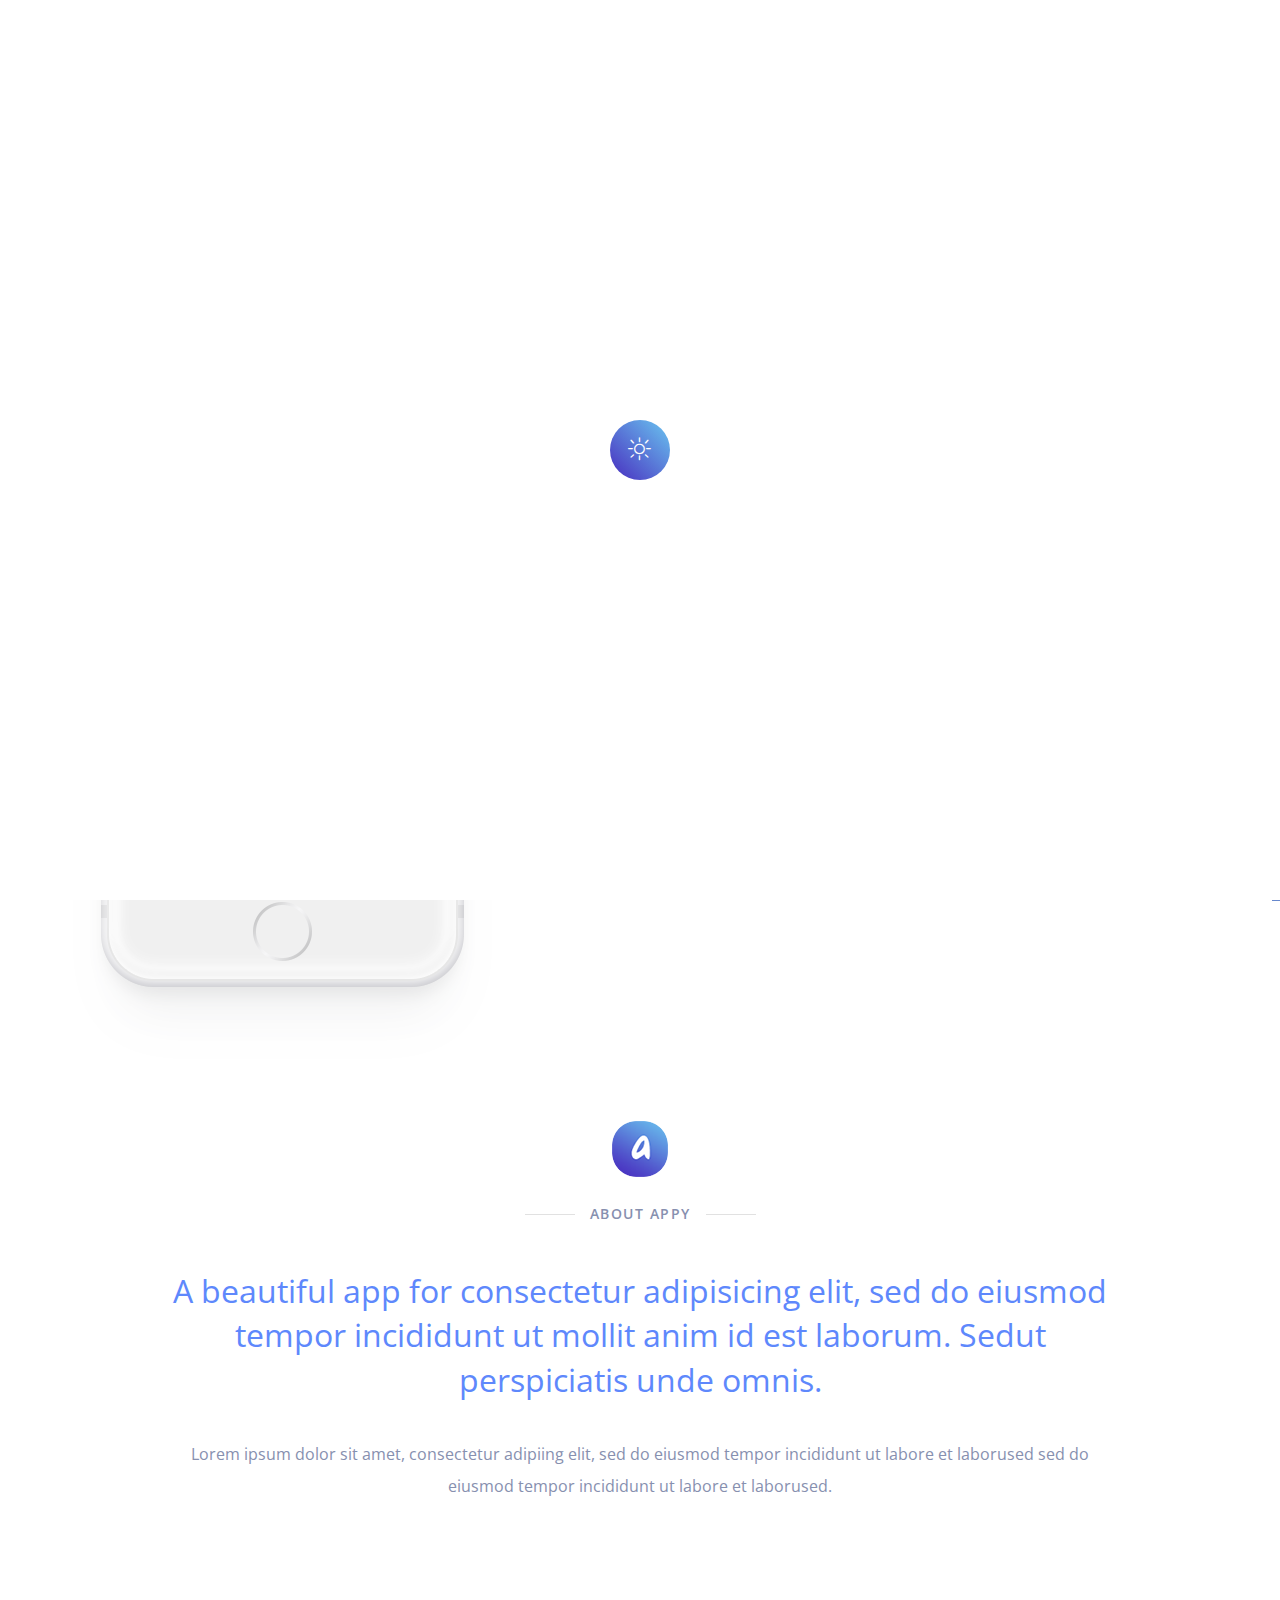
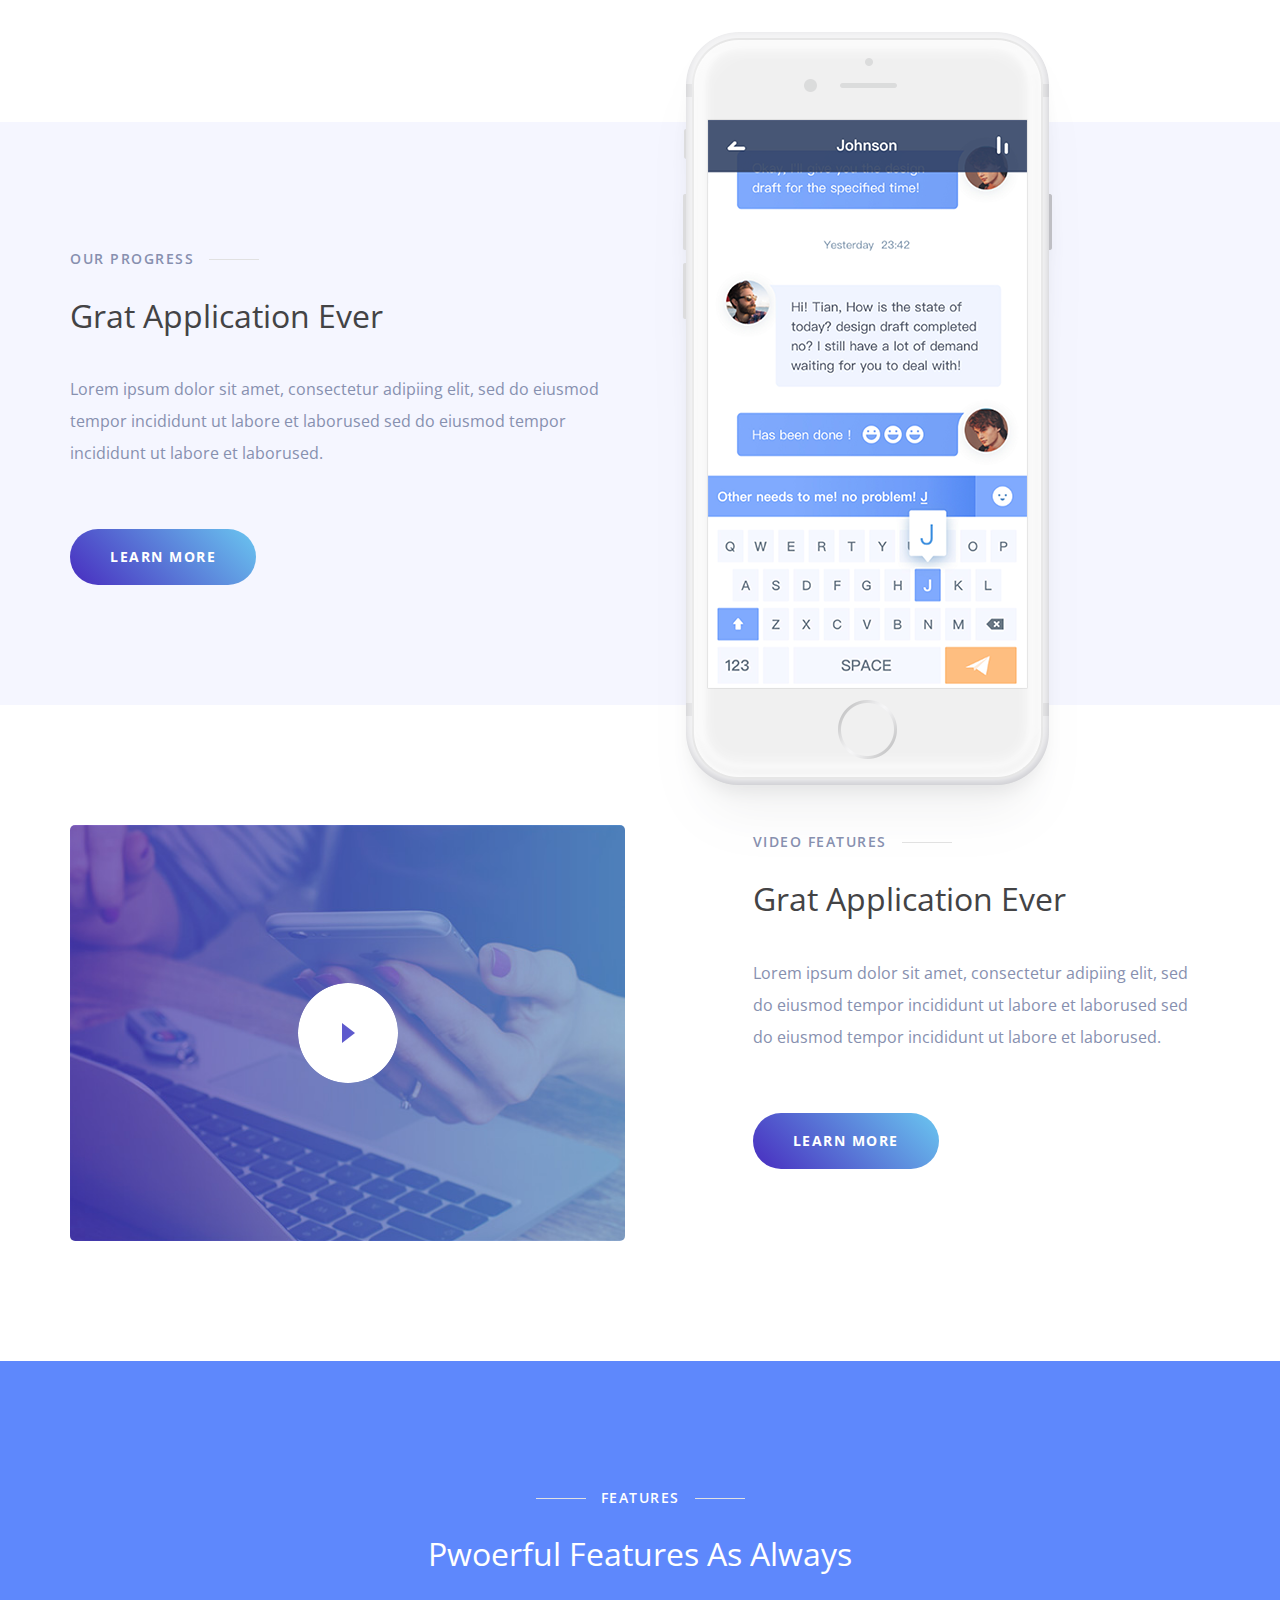
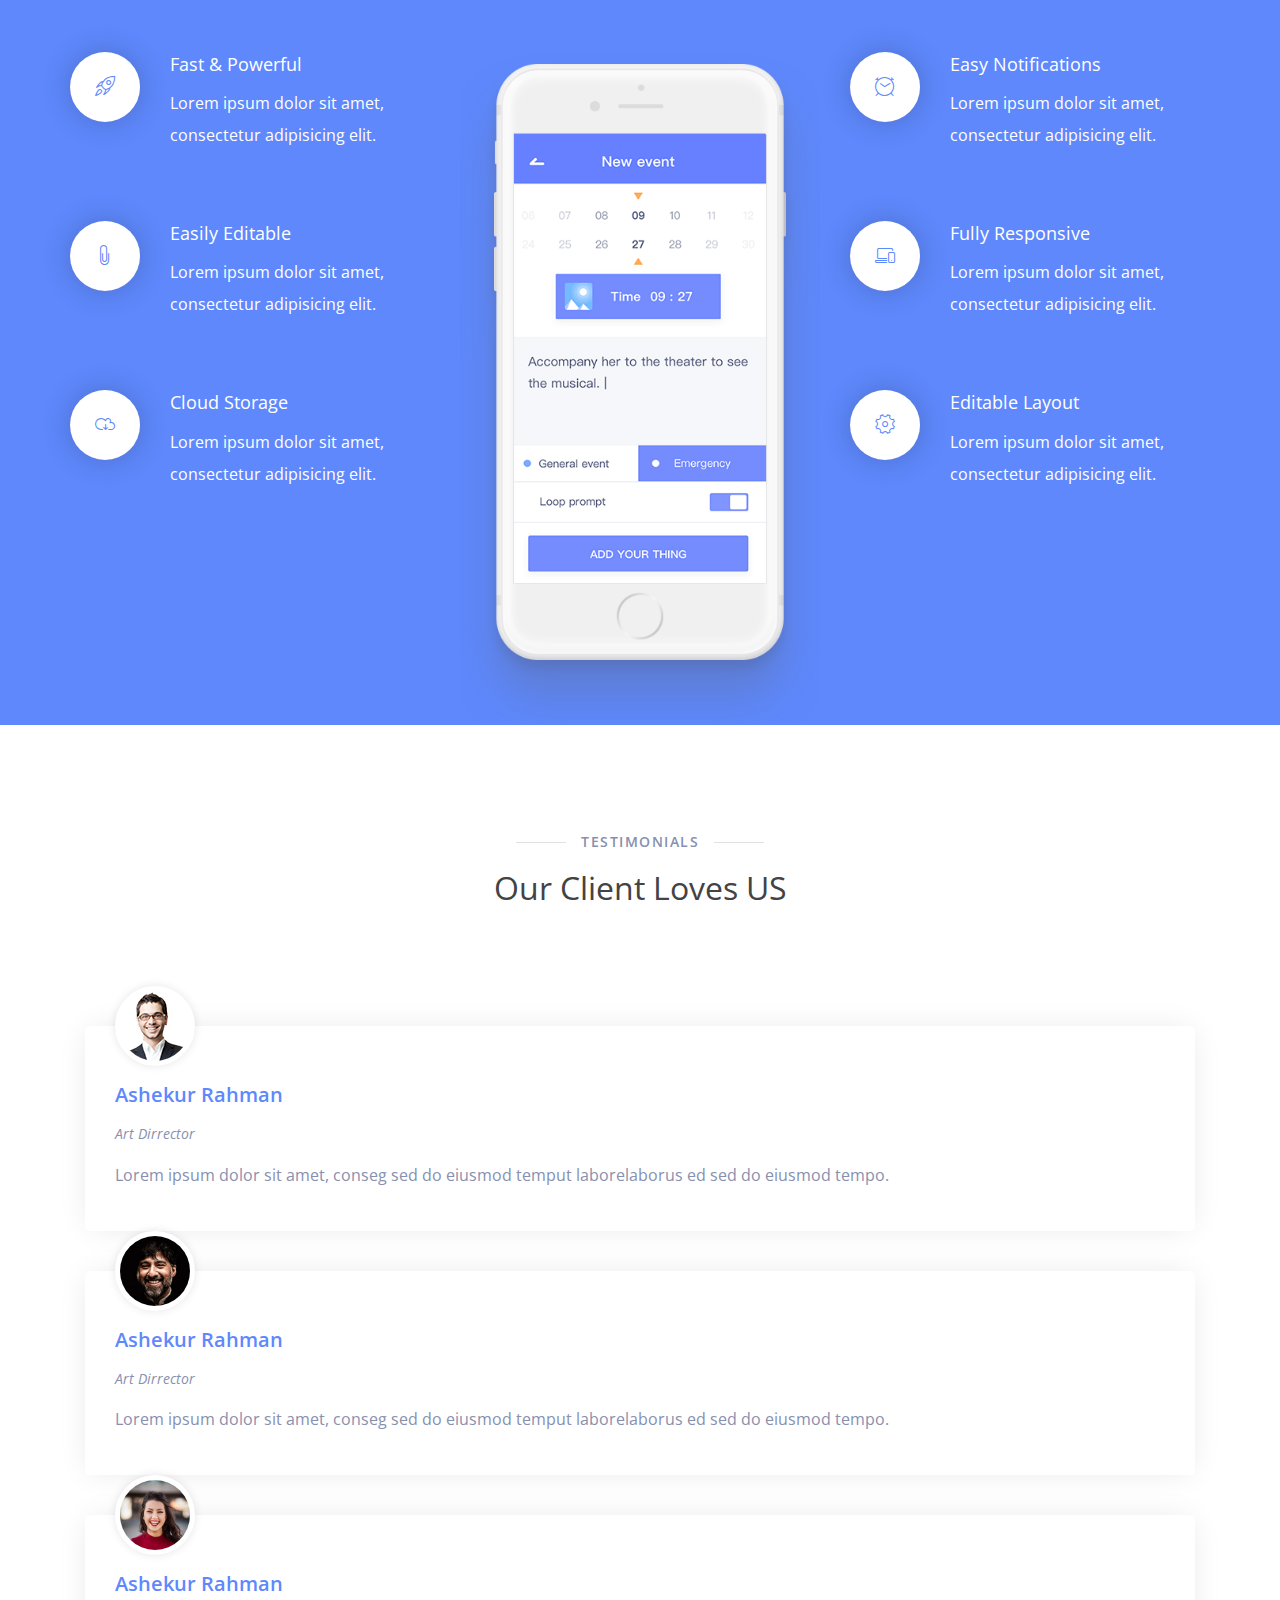
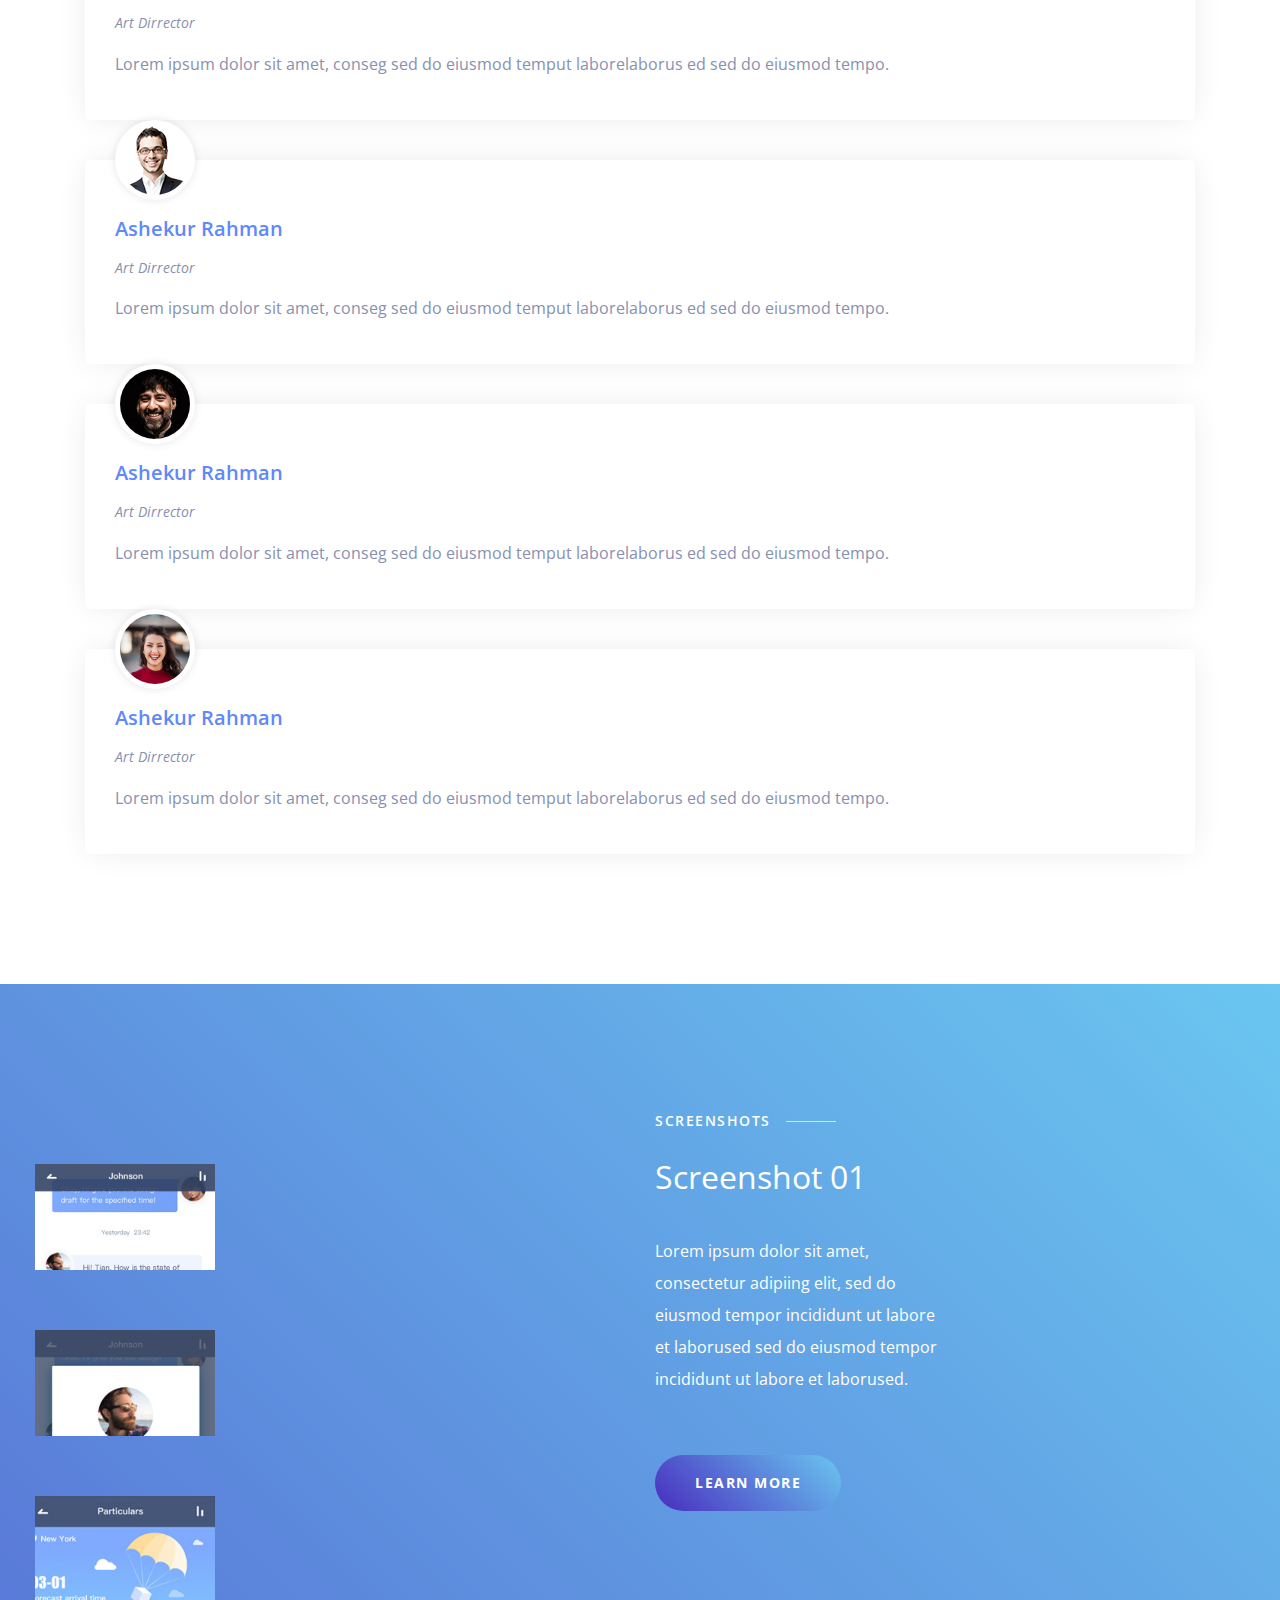
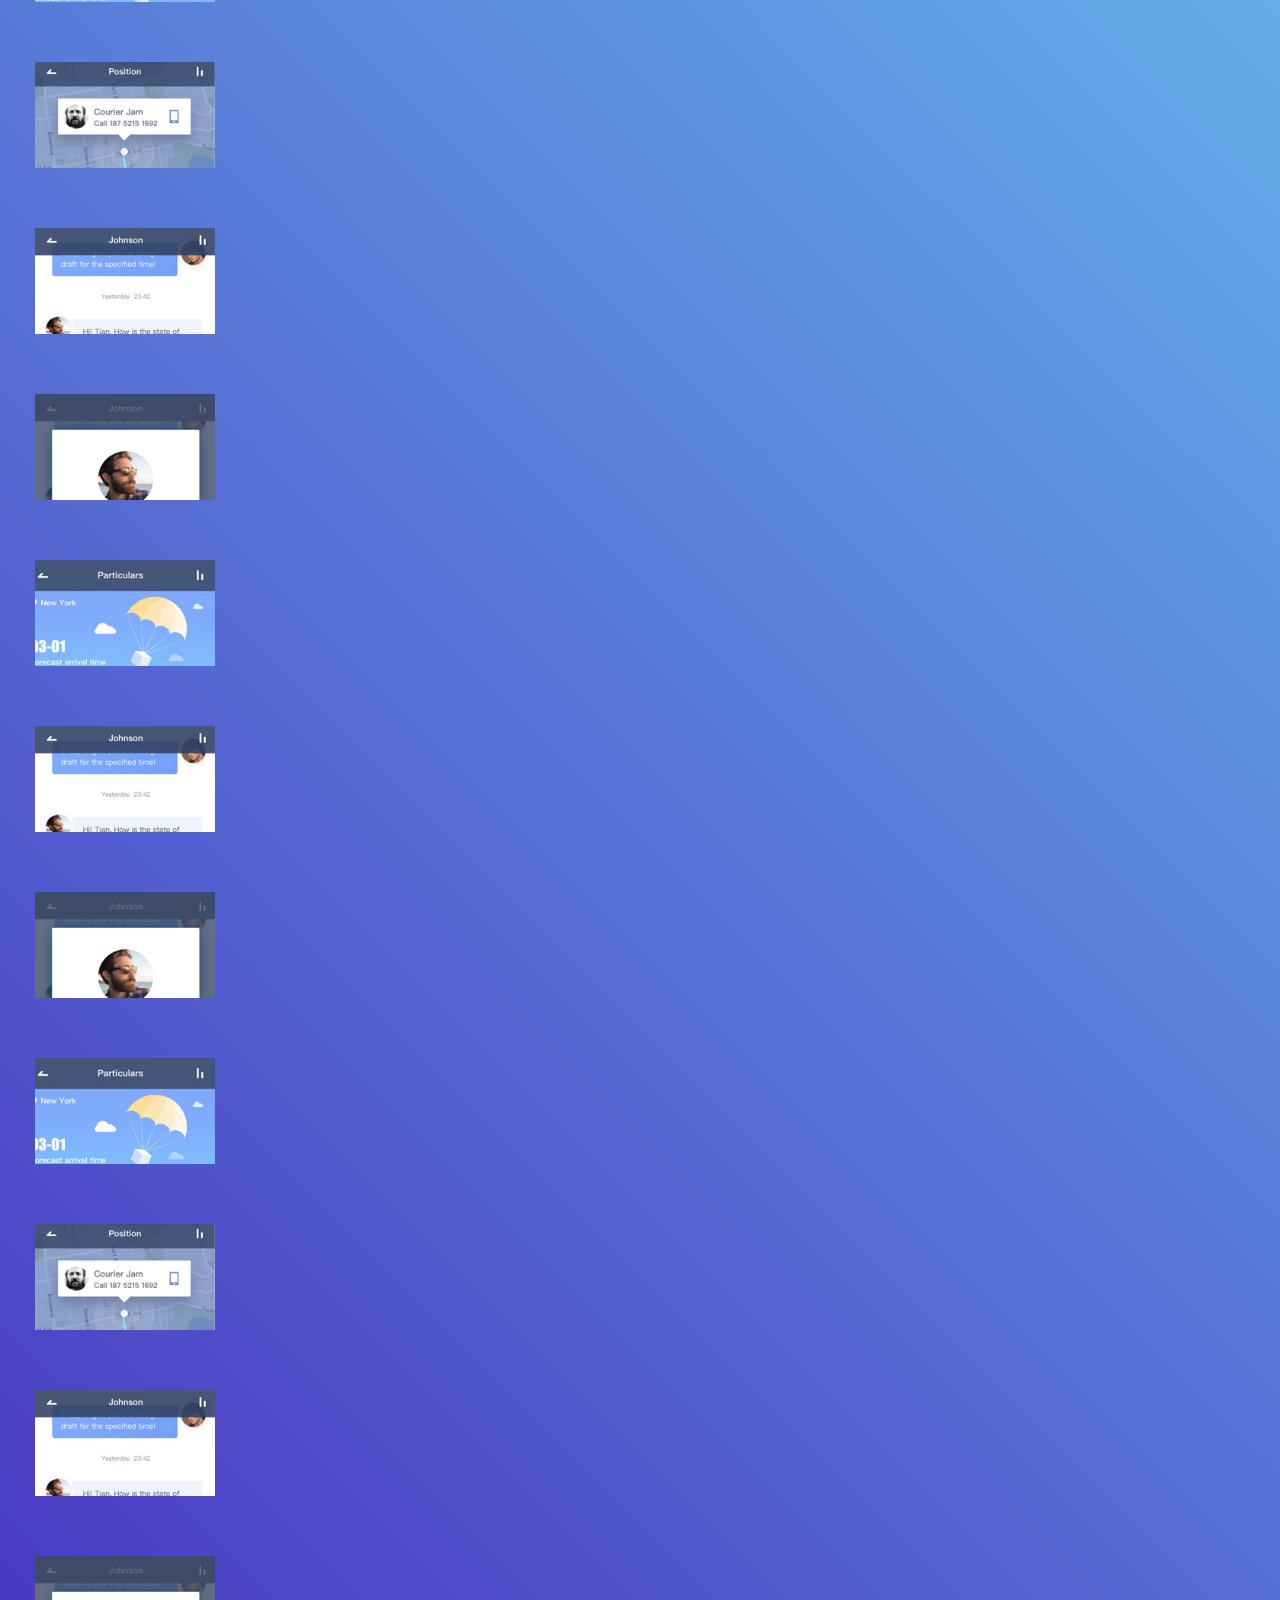
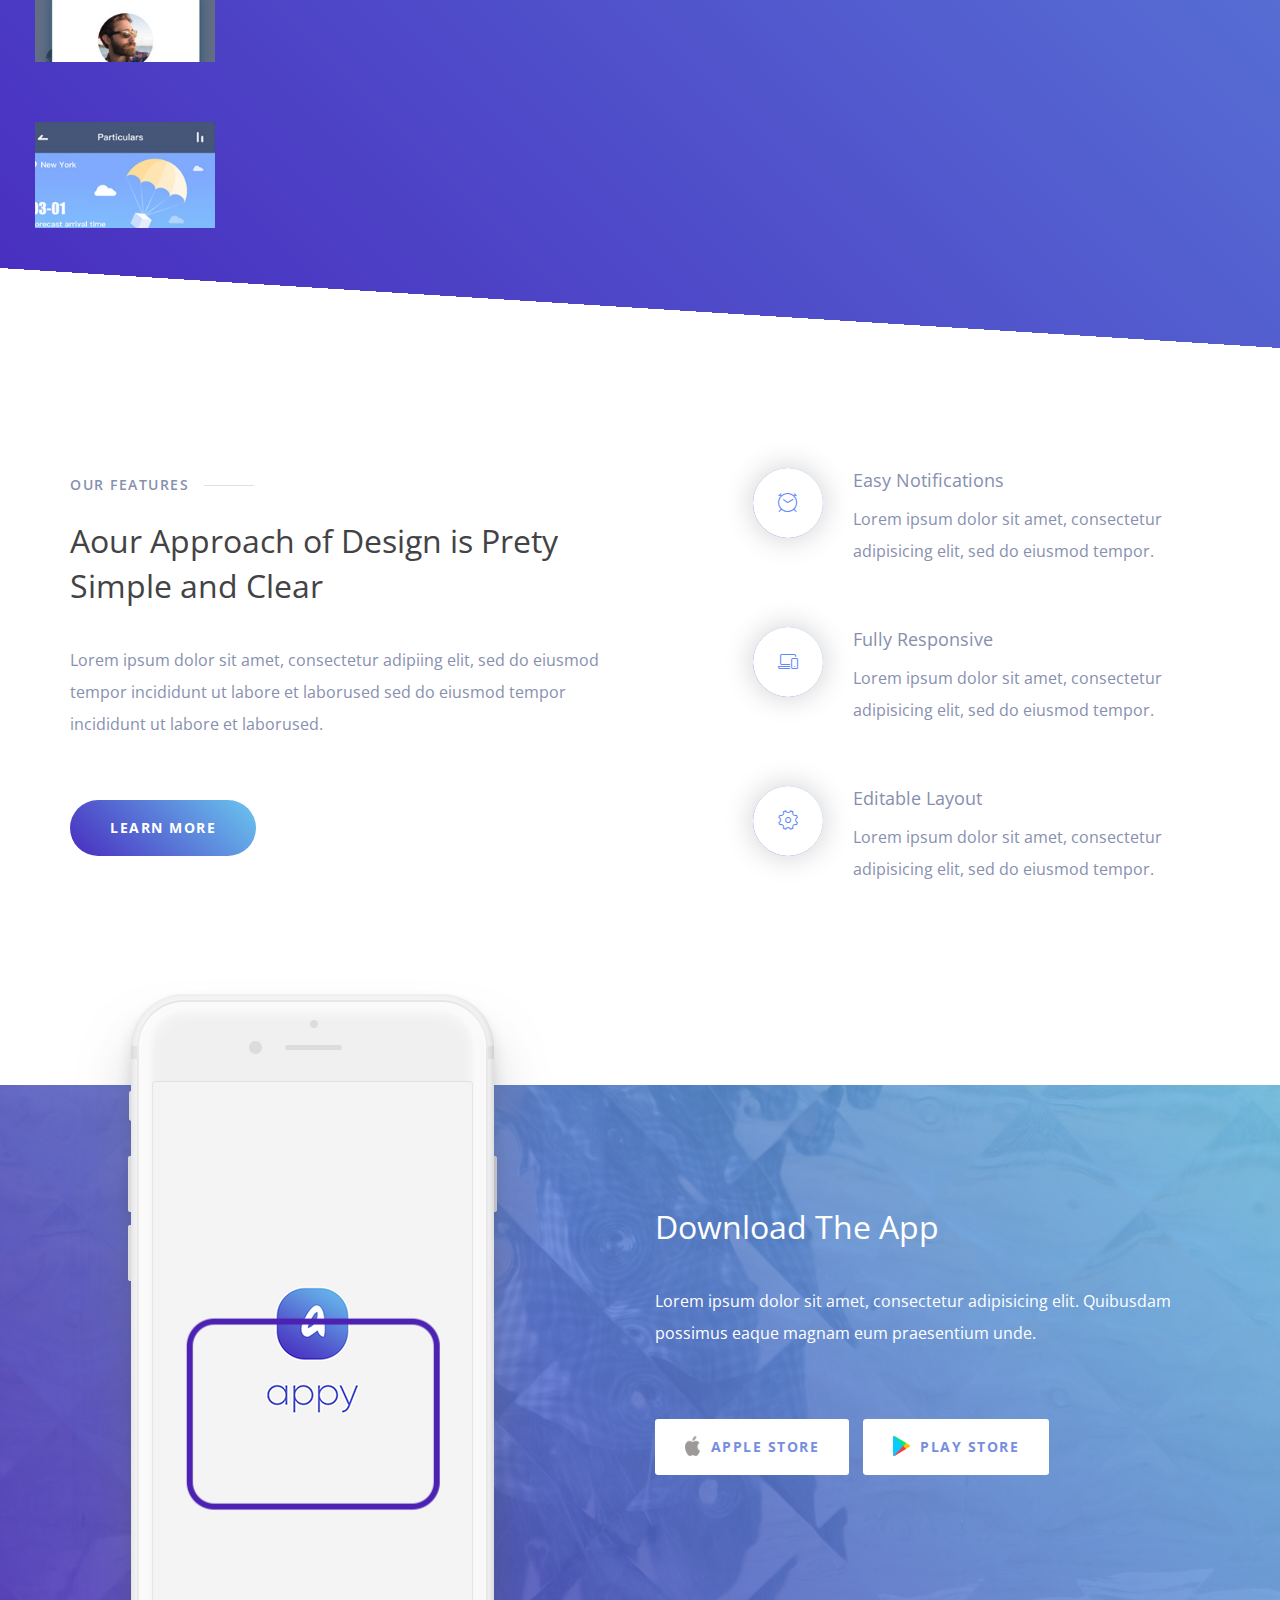
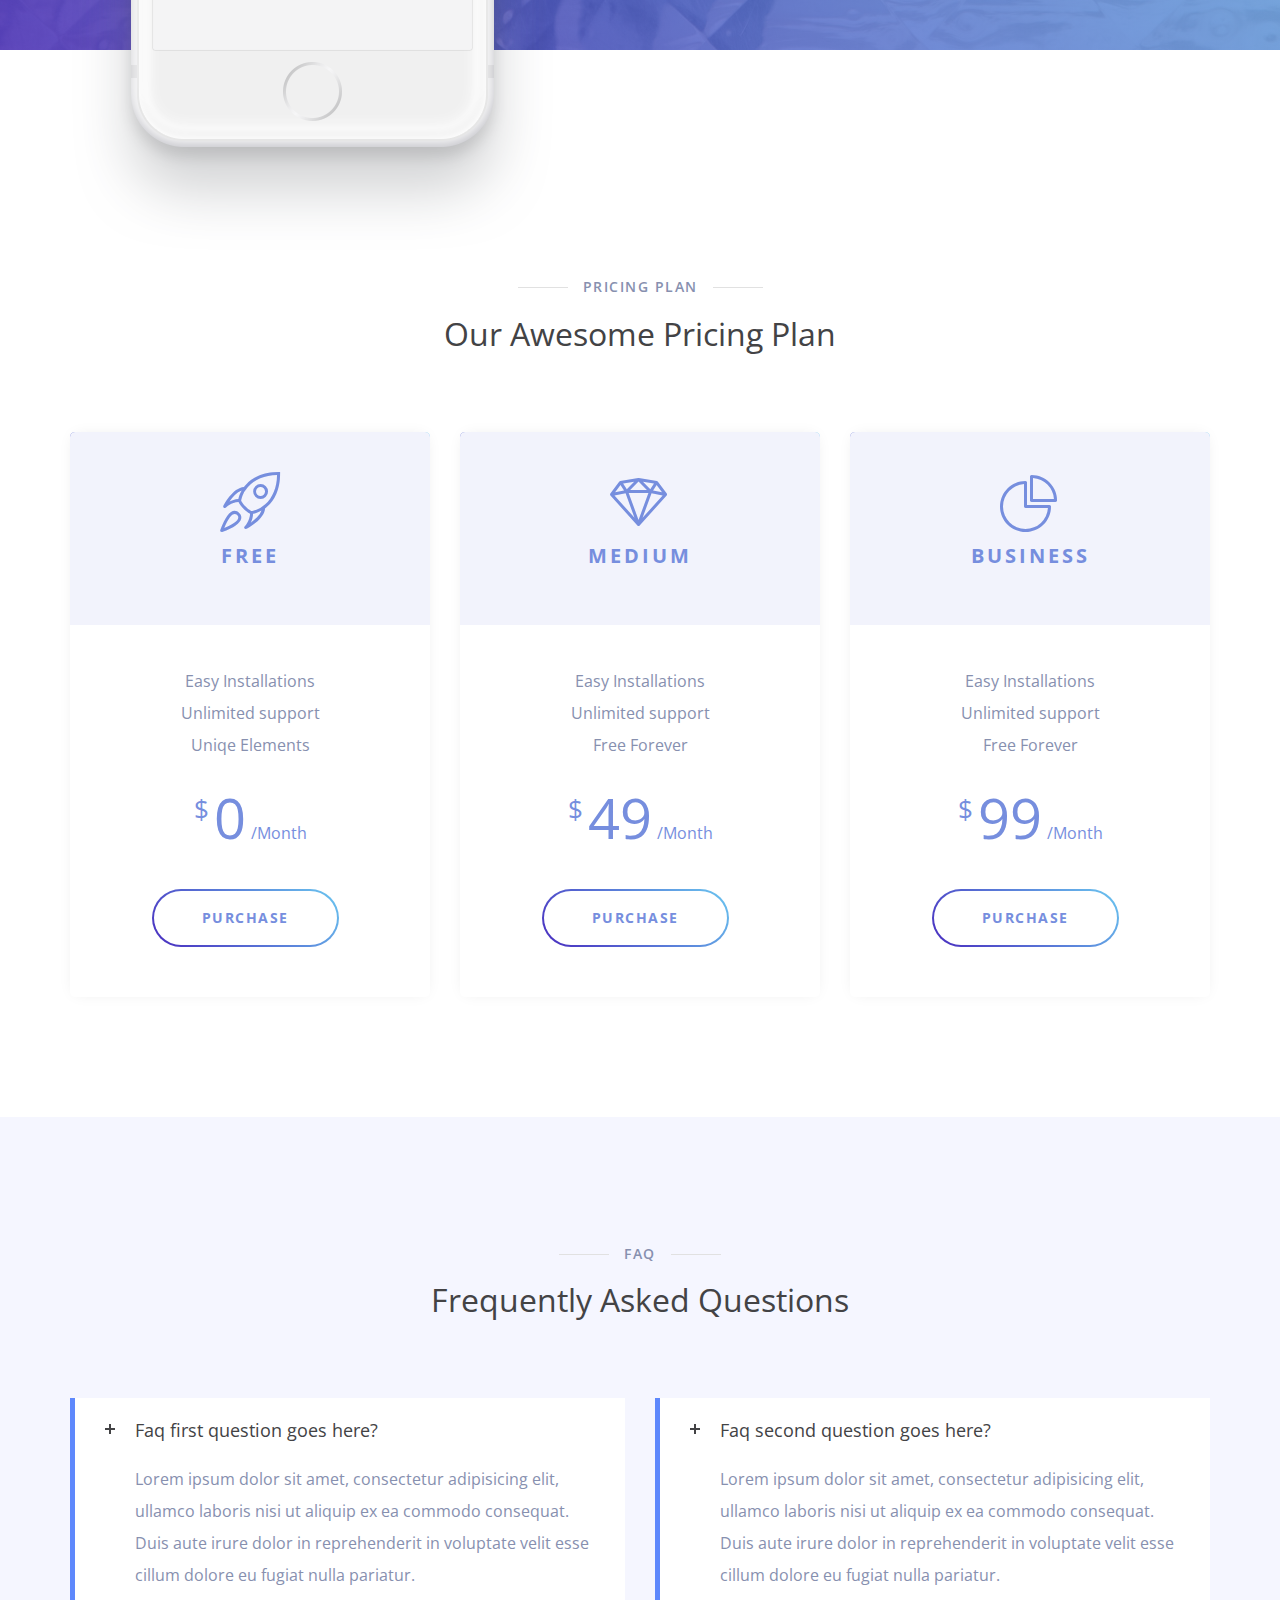
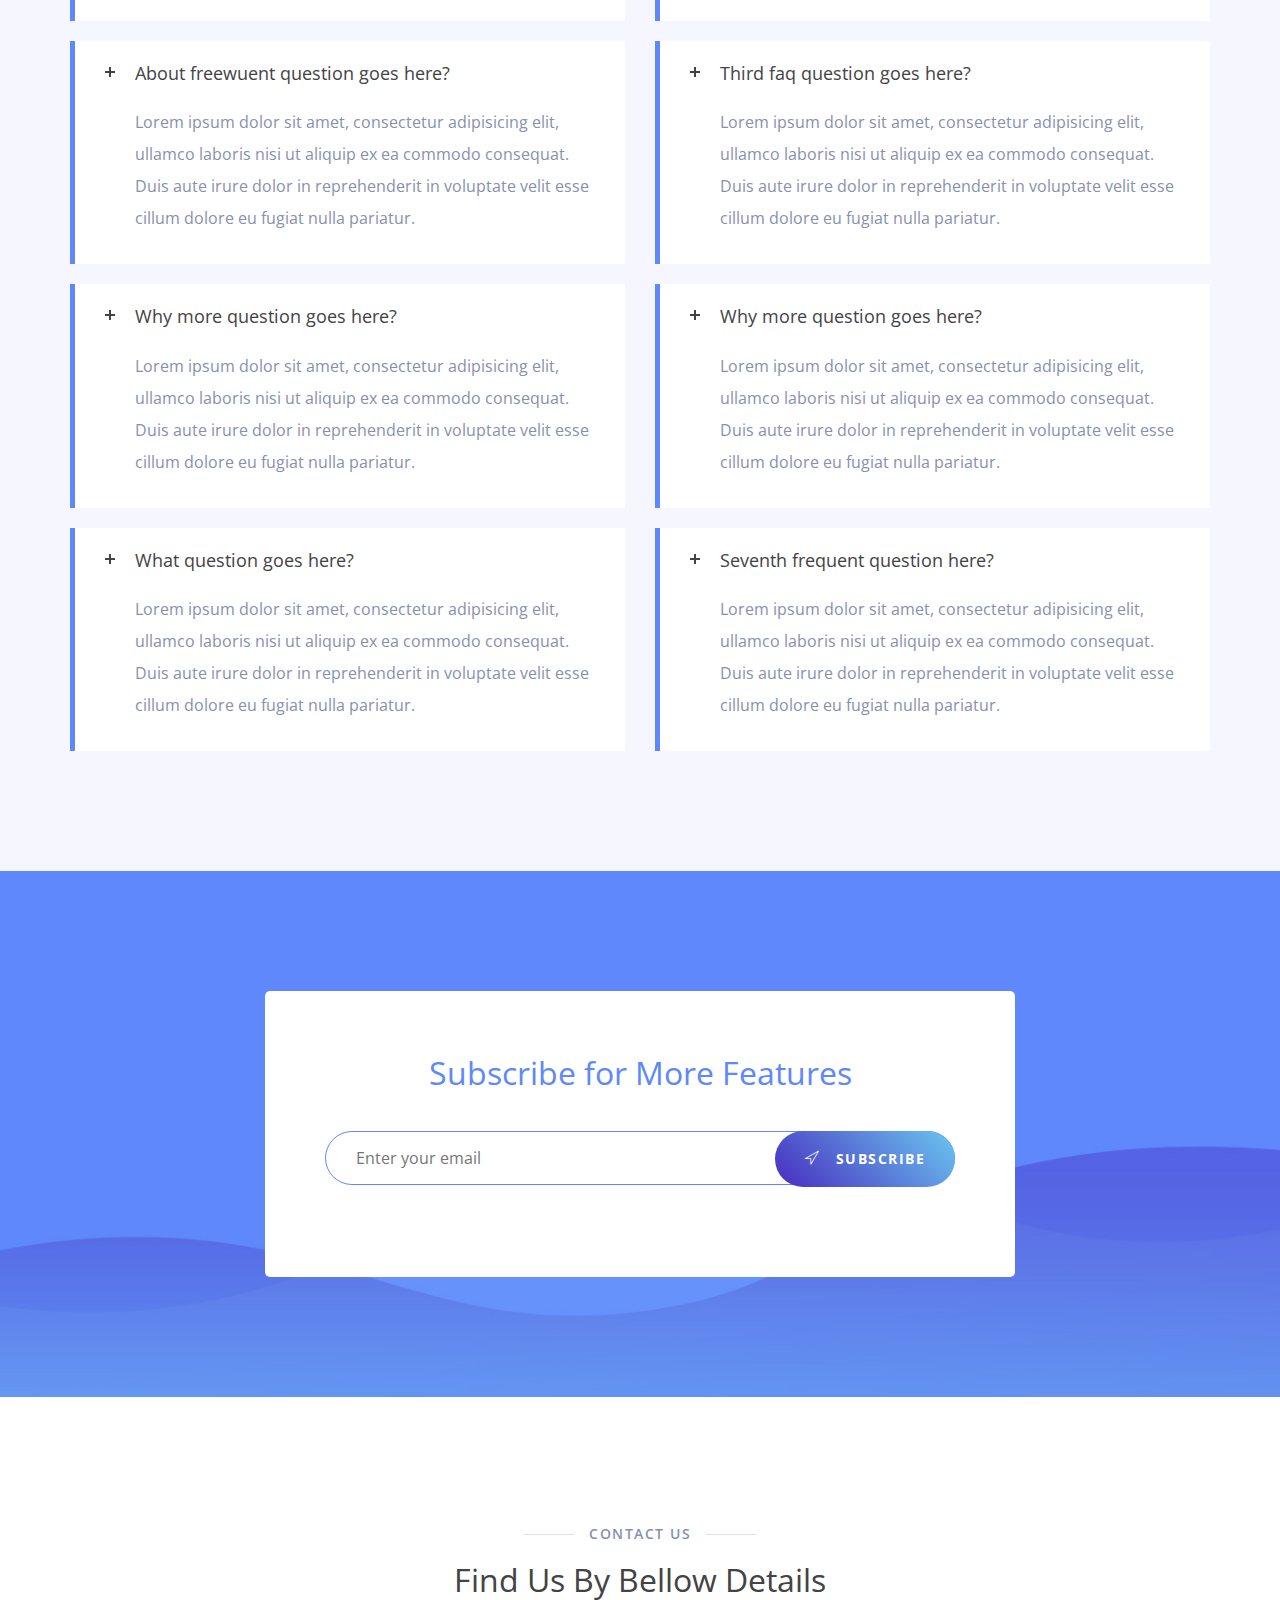
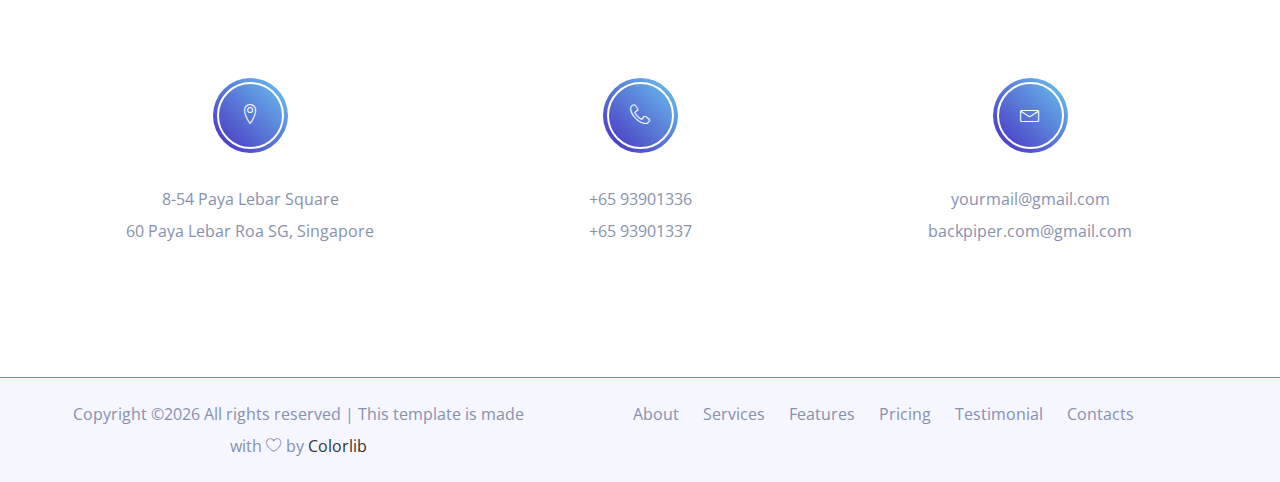
==== index2.html @ bd5cdfd5 "Add files via upload" ====
<!doctype html>
<html class="no-js" lang="zxx">

<head>
    <meta charset="utf-8">
    <meta name="author" content="Sumon Rahman">
    <meta name="description" content="">
    <meta name="keywords" content="HTML,CSS,XML,JavaScript">
    <meta http-equiv="x-ua-compatible" content="ie=edge">
    <meta name="viewport" content="width=device-width, initial-scale=1.0">
    <!-- Title -->
    <title>Appy App Landing Template.</title>
    <!-- Place favicon.ico in the root directory -->
    <link rel="apple-touch-icon" href="images/apple-touch-icon.png">
    <link rel="shortcut icon" type="image/ico" href="images/favicon.ico" />
    <!-- Plugin-CSS -->
    <link rel="stylesheet" href="css/bootstrap.min.css">
    <link rel="stylesheet" href="css/owl.carousel.min.css">
    <link rel="stylesheet" href="css/linearicons.css">
    <link rel="stylesheet" href="css/magnific-popup.css">
    <link rel="stylesheet" href="css/animate.css">
    <!-- Main-Stylesheets -->
    <link rel="stylesheet" href="css/normalize.css">
    <link rel="stylesheet" href="style.css">
    <link rel="stylesheet" href="css/responsive.css">
    <script src="js/vendor/modernizr-2.8.3.min.js"></script>
    <!--[if lt IE 9]>
        <script src="//oss.maxcdn.com/html5shiv/3.7.2/html5shiv.min.js"></script>
        <script src="//oss.maxcdn.com/respond/1.4.2/respond.min.js"></script>
    <![endif]-->
</head>

<body data-spy="scroll" data-target=".mainmenu-area">
    <!-- Preloader-content -->
    <div class="preloader">
        <span><i class="lnr lnr-sun"></i></span>
    </div>
    <!-- MainMenu-Area -->
    <nav class="mainmenu-area" data-spy="affix" data-offset-top="200">
        <div class="container-fluid">
            <div class="navbar-header">
                <button type="button" class="navbar-toggle" data-toggle="collapse" data-target="#primary_menu">
                    <span class="icon-bar"></span>
                    <span class="icon-bar"></span>
                    <span class="icon-bar"></span>
                </button>
                <a class="navbar-brand" href="#"><img src="images/logo.png" alt="Logo"></a>
            </div>
            <div class="collapse navbar-collapse" id="primary_menu">
                <ul class="nav navbar-nav mainmenu">
                    <li class="active"><a href="#home_page">Home</a></li>
                    <li><a href="#about_page">About</a></li>
                    <li><a href="#features_page">Features</a></li>
                    <li><a href="#gallery_page">Gallery</a></li>
                    <li><a href="#price_page">Pricing</a></li>
                    <li><a href="#questions_page">FAQ</a></li>
                    <li><a href="blog.html">Blog</a></li>
                    <li><a href="#contact_page">Contacts</a></li>
                </ul>
            </div>
        </div>
    </nav>
    <!-- MainMenu-Area-End -->
    <!-- Home-Area -->
    <header class="home-area overlay angle" id="home_page">
        <div class="container">
            <div class="row">
                <div class="col-xs-12 hidden-sm col-md-5">
                    <figure class="mobile-image wow fadeInUp" data-wow-delay="0.2s">
                        <img src="images/header-mobile.png" alt="">
                    </figure>
                </div>
                <div class="col-xs-12 col-md-7">
                    <div class="space-80 hidden-xs"></div>
                    <h1 class="wow fadeInUp" data-wow-delay="0.4s">Start your amazing stuff through appy.</h1>
                    <div class="space-20"></div>
                    <div class="desc wow fadeInUp" data-wow-delay="0.6s">
                        <p>Lorem ipsum dolor sit amet, consectetur adipiing elit, sed do eiusmod tempor incididunt ut labore et laborused sed do eiusmod tempor incididunt ut labore et laborused.</p>
                    </div>
                    <div class="space-20"></div>
                    <a href="#" class="bttn-white wow fadeInUp" data-wow-delay="0.8s"><i class="lnr lnr-download"></i>Download App</a>
                </div>
            </div>
        </div>
    </header>
    <!-- Home-Area-End -->
    <!-- About-Area -->
    <section class="section-padding" id="about_page">
        <div class="container">
            <div class="row">
                <div class="col-xs-12 col-md-10 col-md-offset-1">
                    <div class="page-title text-center">
                        <img src="images/about-logo.png" alt="About Logo">
                        <div class="space-20"></div>
                        <h5 class="title">About Appy</h5>
                        <div class="space-30"></div>
                        <h3 class="blue-color">A beautiful app for consectetur adipisicing elit, sed do eiusmod tempor incididunt ut mollit anim id est laborum. Sedut perspiciatis unde omnis. </h3>
                        <div class="space-20"></div>
                        <p>Lorem ipsum dolor sit amet, consectetur adipiing elit, sed do eiusmod tempor incididunt ut labore et laborused sed do eiusmod tempor incididunt ut labore et laborused.</p>
                    </div>
                </div>
            </div>
        </div>
    </section>
    <!-- About-Area-End -->
    <!-- Progress-Area -->
    <section class="progress-area gray-bg" id="progress_page">
        <div class="container">
            <div class="row">
                <div class="col-xs-12 col-md-6">
                    <div class="page-title section-padding">
                        <h5 class="title wow fadeInUp" data-wow-delay="0.2s">Our Progress</h5>
                        <div class="space-10"></div>
                        <h3 class="dark-color wow fadeInUp" data-wow-delay="0.4s">Grat Application Ever</h3>
                        <div class="space-20"></div>
                        <div class="desc wow fadeInUp" data-wow-delay="0.6s">
                            <p>Lorem ipsum dolor sit amet, consectetur adipiing elit, sed do eiusmod tempor incididunt ut labore et laborused sed do eiusmod tempor incididunt ut labore et laborused.</p>
                        </div>
                        <div class="space-50"></div>
                        <a href="#" class="bttn-default wow fadeInUp" data-wow-delay="0.8s">Learn More</a>
                    </div>
                </div>
                <div class="col-xs-12 col-md-6">
                    <figure class="mobile-image">
                        <img src="images/progress-phone.png" alt="">
                    </figure>
                </div>
            </div>
        </div>
    </section>
    <!-- Progress-Area-End -->
    <!-- Video-Area -->
    <section class="video-area section-padding">
        <div class="container">
            <div class="row">
                <div class="col-xs-12 col-md-6">
                    <div class="video-photo">
                        <img src="images/video-image.jpg" alt="">
                        <a href="https://www.youtube.com/watch?v=ScrDhTsX0EQ" class="popup video-button">
                            <img src="images/play-button.png" alt="">
                        </a>
                    </div>
                </div>
                <div class="col-xs-12 col-md-5 col-md-offset-1">
                    <div class="space-60 hidden visible-xs"></div>
                    <div class="page-title">
                        <h5 class="title wow fadeInUp" data-wow-delay="0.2s">VIDEO FEATURES</h5>
                        <div class="space-10"></div>
                        <h3 class="dark-color wow fadeInUp" data-wow-delay="0.4s">Grat Application Ever</h3>
                        <div class="space-20"></div>
                        <div class="desc wow fadeInUp" data-wow-delay="0.6s">
                            <p>Lorem ipsum dolor sit amet, consectetur adipiing elit, sed do eiusmod tempor incididunt ut labore et laborused sed do eiusmod tempor incididunt ut labore et laborused.</p>
                        </div>
                        <div class="space-50"></div>
                        <a href="#" class="bttn-default wow fadeInUp" data-wow-delay="0.8s">Learn More</a>
                    </div>
                </div>
            </div>
        </div>
    </section>
    <!-- Video-Area-End -->
    <!-- Feature-Area -->
    <section class="feature-area section-padding-top" id="features_page">
        <div class="container">
            <div class="row">
                <div class="col-xs-12 col-sm-8 col-sm-offset-2">
                    <div class="page-title text-center">
                        <h5 class="title">Features</h5>
                        <div class="space-10"></div>
                        <h3>Pwoerful Features As Always</h3>
                        <div class="space-60"></div>
                    </div>
                </div>
            </div>
            <div class="row">
                <div class="col-xs-12 col-sm-6 col-md-4">
                    <div class="service-box wow fadeInUp" data-wow-delay="0.2s">
                        <div class="box-icon">
                            <i class="lnr lnr-rocket"></i>
                        </div>
                        <h4>Fast &amp; Powerful</h4>
                        <p>Lorem ipsum dolor sit amet, consectetur adipisicing elit.</p>
                    </div>
                    <div class="space-60"></div>
                    <div class="service-box wow fadeInUp" data-wow-delay="0.4s">
                        <div class="box-icon">
                            <i class="lnr lnr-paperclip"></i>
                        </div>
                        <h4>Easily Editable</h4>
                        <p>Lorem ipsum dolor sit amet, consectetur adipisicing elit.</p>
                    </div>
                    <div class="space-60"></div>
                    <div class="service-box wow fadeInUp" data-wow-delay="0.6s">
                        <div class="box-icon">
                            <i class="lnr lnr-cloud-download"></i>
                        </div>
                        <h4>Cloud Storage</h4>
                        <p>Lorem ipsum dolor sit amet, consectetur adipisicing elit.</p>
                    </div>
                    <div class="space-60"></div>
                </div>
                <div class="hidden-xs hidden-sm col-md-4">
                    <figure class="mobile-image">
                        <img src="images/feature-image.png" alt="Feature Photo">
                    </figure>
                </div>
                <div class="col-xs-12 col-sm-6 col-md-4">
                    <div class="service-box wow fadeInUp" data-wow-delay="0.2s">
                        <div class="box-icon">
                            <i class="lnr lnr-clock"></i>
                        </div>
                        <h4>Easy Notifications</h4>
                        <p>Lorem ipsum dolor sit amet, consectetur adipisicing elit.</p>
                    </div>
                    <div class="space-60"></div>
                    <div class="service-box wow fadeInUp" data-wow-delay="0.4s">
                        <div class="box-icon">
                            <i class="lnr lnr-laptop-phone"></i>
                        </div>
                        <h4>Fully Responsive</h4>
                        <p>Lorem ipsum dolor sit amet, consectetur adipisicing elit.</p>
                    </div>
                    <div class="space-60"></div>
                    <div class="service-box wow fadeInUp" data-wow-delay="0.6s">
                        <div class="box-icon">
                            <i class="lnr lnr-cog"></i>
                        </div>
                        <h4>Editable Layout</h4>
                        <p>Lorem ipsum dolor sit amet, consectetur adipisicing elit.</p>
                    </div>
                    <div class="space-60"></div>
                </div>
            </div>
        </div>
    </section>
    <!-- Feature-Area-End -->
    <!-- Testimonial-Area -->
    <section class="testimonial-area" id="testimonial_page">
        <div class="container">
            <div class="row">
                <div class="col-xs-12">
                    <div class="page-title text-center">
                        <h5 class="title">Testimonials</h5>
                        <h3 class="dark-color">Our Client Loves US</h3>
                        <div class="space-60"></div>
                    </div>
                </div>
            </div>
            <div class="row">
                <div class="col-xs-12">
                    <div class="team-slide">
                        <div class="team-box">
                            <div class="team-image">
                                <img src="images/team-1.png" alt="">
                            </div>
                            <h4>Ashekur Rahman</h4>
                            <h6 class="position">Art Dirrector</h6>
                            <p>Lorem ipsum dolor sit amet, conseg sed do eiusmod temput laborelaborus ed sed do eiusmod tempo.</p>
                        </div>
                        <div class="team-box">
                            <div class="team-image">
                                <img src="images/team-2.jpg" alt="">
                            </div>
                            <h4>Ashekur Rahman</h4>
                            <h6 class="position">Art Dirrector</h6>
                            <p>Lorem ipsum dolor sit amet, conseg sed do eiusmod temput laborelaborus ed sed do eiusmod tempo.</p>
                        </div>
                        <div class="team-box">
                            <div class="team-image">
                                <img src="images/team-3.jpg" alt="">
                            </div>
                            <h4>Ashekur Rahman</h4>
                            <h6 class="position">Art Dirrector</h6>
                            <p>Lorem ipsum dolor sit amet, conseg sed do eiusmod temput laborelaborus ed sed do eiusmod tempo.</p>
                        </div>
                        <div class="team-box">
                            <div class="team-image">
                                <img src="images/team-1.png" alt="">
                            </div>
                            <h4>Ashekur Rahman</h4>
                            <h6 class="position">Art Dirrector</h6>
                            <p>Lorem ipsum dolor sit amet, conseg sed do eiusmod temput laborelaborus ed sed do eiusmod tempo.</p>
                        </div>
                        <div class="team-box">
                            <div class="team-image">
                                <img src="images/team-2.jpg" alt="">
                            </div>
                            <h4>Ashekur Rahman</h4>
                            <h6 class="position">Art Dirrector</h6>
                            <p>Lorem ipsum dolor sit amet, conseg sed do eiusmod temput laborelaborus ed sed do eiusmod tempo.</p>
                        </div>
                        <div class="team-box">
                            <div class="team-image">
                                <img src="images/team-3.jpg" alt="">
                            </div>
                            <h4>Ashekur Rahman</h4>
                            <h6 class="position">Art Dirrector</h6>
                            <p>Lorem ipsum dolor sit amet, conseg sed do eiusmod temput laborelaborus ed sed do eiusmod tempo.</p>
                        </div>
                    </div>
                </div>
            </div>
        </div>
    </section>
    <!-- Testimonial-Area-End -->
    <!-- Gallery-Area -->
    <section class="gallery-area section-padding angle" id="gallery_page">
        <div class="container-fluid">
            <div class="row">
                <div class="col-xs-12 col-sm-6 gallery-slider">
                    <div class="gallery-slide">
                        <div class="item"><img src="images/gallery-1.jpg" alt=""></div>
                        <div class="item"><img src="images/gallery-2.jpg" alt=""></div>
                        <div class="item"><img src="images/gallery-3.jpg" alt=""></div>
                        <div class="item"><img src="images/gallery-4.jpg" alt=""></div>
                        <div class="item"><img src="images/gallery-1.jpg" alt=""></div>
                        <div class="item"><img src="images/gallery-2.jpg" alt=""></div>
                        <div class="item"><img src="images/gallery-3.jpg" alt=""></div>
                        <div class="item"><img src="images/gallery-1.jpg" alt=""></div>
                        <div class="item"><img src="images/gallery-2.jpg" alt=""></div>
                        <div class="item"><img src="images/gallery-3.jpg" alt=""></div>
                        <div class="item"><img src="images/gallery-4.jpg" alt=""></div>
                        <div class="item"><img src="images/gallery-1.jpg" alt=""></div>
                        <div class="item"><img src="images/gallery-2.jpg" alt=""></div>
                        <div class="item"><img src="images/gallery-3.jpg" alt=""></div>
                    </div>
                </div>
                <div class="col-xs-12 col-sm-5 col-lg-3">
                    <div class="page-title">
                        <h5 class="white-color title wow fadeInUp" data-wow-delay="0.2s">Screenshots</h5>
                        <div class="space-10"></div>
                        <h3 class="white-color wow fadeInUp" data-wow-delay="0.4s">Screenshot 01</h3>
                    </div>
                    <div class="space-20"></div>
                    <div class="desc wow fadeInUp" data-wow-delay="0.6s">
                        <p>Lorem ipsum dolor sit amet, consectetur adipiing elit, sed do eiusmod tempor incididunt ut labore et laborused sed do eiusmod tempor incididunt ut labore et laborused.</p>
                    </div>
                    <div class="space-50"></div>
                    <a href="#" class="bttn-default wow fadeInUp" data-wow-delay="0.8s">Learn More</a>
                </div>
            </div>
        </div>
    </section>
    <!-- Gallery-Area-End -->
    <!-- How-To-Use -->
    <section class="section-padding">
        <div class="container">
            <div class="row">
                <div class="col-xs-12 col-sm-6">
                    <div class="page-title">
                        <h5 class="title wow fadeInUp" data-wow-delay="0.2s">Our features</h5>
                        <div class="space-10"></div>
                        <h3 class="dark-color wow fadeInUp" data-wow-delay="0.4s">Aour Approach of Design is Prety Simple and Clear</h3>
                    </div>
                    <div class="space-20"></div>
                    <div class="desc wow fadeInUp" data-wow-delay="0.6s">
                        <p>Lorem ipsum dolor sit amet, consectetur adipiing elit, sed do eiusmod tempor incididunt ut labore et laborused sed do eiusmod tempor incididunt ut labore et laborused.</p>
                    </div>
                    <div class="space-50"></div>
                    <a href="#" class="bttn-default wow fadeInUp" data-wow-delay="0.8s">Learn More</a>
                </div>
                <div class="col-xs-12 col-sm-6 col-md-5 col-md-offset-1">
                    <div class="space-60 hidden visible-xs"></div>
                    <div class="service-box wow fadeInUp" data-wow-delay="0.2s">
                        <div class="box-icon">
                            <i class="lnr lnr-clock"></i>
                        </div>
                        <h4>Easy Notifications</h4>
                        <p>Lorem ipsum dolor sit amet, consectetur adipisicing elit, sed do eiusmod tempor.</p>
                    </div>
                    <div class="space-50"></div>
                    <div class="service-box wow fadeInUp" data-wow-delay="0.2s">
                        <div class="box-icon">
                            <i class="lnr lnr-laptop-phone"></i>
                        </div>
                        <h4>Fully Responsive</h4>
                        <p>Lorem ipsum dolor sit amet, consectetur adipisicing elit, sed do eiusmod tempor.</p>
                    </div>
                    <div class="space-50"></div>
                    <div class="service-box wow fadeInUp" data-wow-delay="0.2s">
                        <div class="box-icon">
                            <i class="lnr lnr-cog"></i>
                        </div>
                        <h4>Editable Layout</h4>
                        <p>Lorem ipsum dolor sit amet, consectetur adipisicing elit, sed do eiusmod tempor.</p>
                    </div>
                </div>
            </div>
        </div>
    </section>
    <!-- How-To-Use-End -->
    <!-- Download-Area -->
    <div class="download-area overlay">
        <div class="container">
            <div class="row">
                <div class="col-xs-12 col-sm-6 hidden-sm">
                    <figure class="mobile-image">
                        <img src="images/download-image.png" alt="">
                    </figure>
                </div>
                <div class="col-xs-12 col-md-6 section-padding">
                    <h3 class="white-color">Download The App</h3>
                    <div class="space-20"></div>
                    <p>Lorem ipsum dolor sit amet, consectetur adipisicing elit. Quibusdam possimus eaque magnam eum praesentium unde.</p>
                    <div class="space-60"></div>
                    <a href="#" class="bttn-white sq"><img src="images/apple-icon.png" alt="apple icon"> Apple Store</a>
                    <a href="#" class="bttn-white sq"><img src="images/play-store-icon.png" alt="Play Store Icon"> Play Store</a>
                </div>
            </div>
        </div>
    </div>
    <!-- Download-Area-End -->
    <!--Price-Area -->
    <section class="section-padding price-area" id="price_page">
        <div class="container">
            <div class="row">
                <div class="col-xs-12">
                    <div class="page-title text-center">
                        <h5 class="title">Pricing Plan</h5>
                        <h3 class="dark-color">Our Awesome Pricing Plan</h3>
                        <div class="space-60"></div>
                    </div>
                </div>
            </div>
            <div class="row">
                <div class="col-xs-12 col-sm-4">
                    <div class="price-box">
                        <div class="price-header">
                            <div class="price-icon">
                                <span class="lnr lnr-rocket"></span>
                            </div>
                            <h4 class="upper">Free</h4>
                        </div>
                        <div class="price-body">
                            <ul>
                                <li>Easy Installations</li>
                                <li>Unlimited support</li>
                                <li>Uniqe Elements</li>
                            </ul>
                        </div>
                        <div class="price-rate">
                            <sup>&#36;</sup> <span class="rate">0</span> <small>/Month</small>
                        </div>
                        <div class="price-footer">
                            <a href="#" class="bttn-white">Purchase</a>
                        </div>
                    </div>
                    <div class="space-30 hidden visible-xs"></div>
                </div>
                <div class="col-xs-12 col-sm-4">
                    <div class="price-box">
                        <div class="price-header">
                            <div class="price-icon">
                                <span class="lnr lnr-diamond"></span>
                            </div>
                            <h4 class="upper">Medium</h4>
                        </div>
                        <div class="price-body">
                            <ul>
                                <li>Easy Installations</li>
                                <li>Unlimited support</li>
                                <li>Free Forever</li>
                            </ul>
                        </div>
                        <div class="price-rate">
                            <sup>&#36;</sup> <span class="rate">49</span> <small>/Month</small>
                        </div>
                        <div class="price-footer">
                            <a href="#" class="bttn-white">Purchase</a>
                        </div>
                    </div>
                    <div class="space-30 hidden visible-xs"></div>
                </div>
                <div class="col-xs-12 col-sm-4">
                    <div class="price-box">
                        <div class="price-header">
                            <div class="price-icon">
                                <span class="lnr lnr-pie-chart"></span>
                            </div>
                            <h4 class="upper">Business</h4>
                        </div>
                        <div class="price-body">
                            <ul>
                                <li>Easy Installations</li>
                                <li>Unlimited support</li>
                                <li>Free Forever</li>
                            </ul>
                        </div>
                        <div class="price-rate">
                            <sup>&#36;</sup> <span class="rate">99</span> <small>/Month</small>
                        </div>
                        <div class="price-footer">
                            <a href="#" class="bttn-white">Purchase</a>
                        </div>
                    </div>
                </div>
            </div>
        </div>
    </section>
    <!--Price-Area-End -->
    <!--Questions-Area -->
    <section id="questions_page" class="questions-area section-padding">
        <div class="container">
            <div class="row">
                <div class="col-xs-12">
                    <div class="page-title text-center">
                        <h5 class="title">FAQ</h5>
                        <h3 class="dark-color">Frequently Asked Questions</h3>
                        <div class="space-60"></div>
                    </div>
                </div>
            </div>
            <div class="row">
                <div class="col-xs-12 col-sm-6">
                    <div class="toggole-boxs">
                        <h3>Faq first question goes here? </h3>
                        <div>
                            <p>Lorem ipsum dolor sit amet, consectetur adipisicing elit, ullamco laboris nisi ut aliquip ex ea commodo consequat. Duis aute irure dolor in reprehenderit in voluptate velit esse cillum dolore eu fugiat nulla pariatur.</p>
                        </div>
                        <h3>About freewuent question goes here? </h3>
                        <div>
                            <p>Lorem ipsum dolor sit amet, consectetur adipisicing elit, ullamco laboris nisi ut aliquip ex ea commodo consequat. Duis aute irure dolor in reprehenderit in voluptate velit esse cillum dolore eu fugiat nulla pariatur.</p>
                        </div>
                        <h3>Why more question goes here? </h3>
                        <div>
                            <p>Lorem ipsum dolor sit amet, consectetur adipisicing elit, ullamco laboris nisi ut aliquip ex ea commodo consequat. Duis aute irure dolor in reprehenderit in voluptate velit esse cillum dolore eu fugiat nulla pariatur.</p>
                        </div>
                        <h3>What question goes here? </h3>
                        <div>
                            <p>Lorem ipsum dolor sit amet, consectetur adipisicing elit, ullamco laboris nisi ut aliquip ex ea commodo consequat. Duis aute irure dolor in reprehenderit in voluptate velit esse cillum dolore eu fugiat nulla pariatur.</p>
                        </div>
                    </div>
                </div>
                <div class="col-xs-12 col-sm-6">
                    <div class="space-20 hidden visible-xs"></div>
                    <div class="toggole-boxs">
                        <h3>Faq second question goes here? </h3>
                        <div>
                            <p>Lorem ipsum dolor sit amet, consectetur adipisicing elit, ullamco laboris nisi ut aliquip ex ea commodo consequat. Duis aute irure dolor in reprehenderit in voluptate velit esse cillum dolore eu fugiat nulla pariatur.</p>
                        </div>
                        <h3>Third faq question goes here? </h3>
                        <div>
                            <p>Lorem ipsum dolor sit amet, consectetur adipisicing elit, ullamco laboris nisi ut aliquip ex ea commodo consequat. Duis aute irure dolor in reprehenderit in voluptate velit esse cillum dolore eu fugiat nulla pariatur.</p>
                        </div>
                        <h3>Why more question goes here? </h3>
                        <div>
                            <p>Lorem ipsum dolor sit amet, consectetur adipisicing elit, ullamco laboris nisi ut aliquip ex ea commodo consequat. Duis aute irure dolor in reprehenderit in voluptate velit esse cillum dolore eu fugiat nulla pariatur.</p>
                        </div>
                        <h3>Seventh frequent question here? </h3>
                        <div>
                            <p>Lorem ipsum dolor sit amet, consectetur adipisicing elit, ullamco laboris nisi ut aliquip ex ea commodo consequat. Duis aute irure dolor in reprehenderit in voluptate velit esse cillum dolore eu fugiat nulla pariatur.</p>
                        </div>
                    </div>
                </div>
            </div>
        </div>
    </section>
    <!--Questions-Area-End -->
    <!-- Subscribe-Form -->
    <div class="subscribe-area section-padding">
        <div class="container">
            <div class="row">
                <div class="col-xs-12 col-sm-8 col-sm-offset-2">
                    <div class="subscribe-form text-center">
                        <h3 class="blue-color">Subscribe for More Features</h3>
                        <div class="space-20"></div>
                        <form id="mc-form">
                            <input type="email" class="control" placeholder="Enter your email" required="required" id="mc-email">
                            <button class="bttn-white active" type="submit"><span class="lnr lnr-location"></span> Subscribe</button>
                            <label class="mt10" for="mc-email"></label>
                        </form>
                    </div>
                </div>
            </div>
        </div>
    </div>
    <!-- Subscribe-Form-Area -->
    <!-- Footer-Area -->
    <footer class="footer-area" id="contact_page">
        <div class="section-padding">
            <div class="container">
                <div class="row">
                    <div class="col-xs-12">
                        <div class="page-title text-center">
                            <h5 class="title">Contact US</h5>
                            <h3 class="dark-color">Find Us By Bellow Details</h3>
                            <div class="space-60"></div>
                        </div>
                    </div>
                </div>
                <div class="row">
                    <div class="col-xs-12 col-sm-4">
                        <div class="footer-box">
                            <div class="box-icon">
                                <span class="lnr lnr-map-marker"></span>
                            </div>
                            <p>8-54 Paya Lebar Square <br /> 60 Paya Lebar Roa SG, Singapore</p>
                        </div>
                        <div class="space-30 hidden visible-xs"></div>
                    </div>
                    <div class="col-xs-12 col-sm-4">
                        <div class="footer-box">
                            <div class="box-icon">
                                <span class="lnr lnr-phone-handset"></span>
                            </div>
                            <p>+65 93901336 <br /> +65 93901337</p>
                        </div>
                        <div class="space-30 hidden visible-xs"></div>
                    </div>
                    <div class="col-xs-12 col-sm-4">
                        <div class="footer-box">
                            <div class="box-icon">
                                <span class="lnr lnr-envelope"></span>
                            </div>
                            <p>yourmail@gmail.com <br /> backpiper.com@gmail.com
                            </p>
                        </div>
                    </div>
                </div>
            </div>
        </div>
        <!-- Footer-Bootom -->
        <div class="footer-bottom">
            <div class="container">
                <div class="row">
                    <div class="col-xs-12 col-md-5">
                        <!-- Link back to Colorlib can't be removed. Template is licensed under CC BY 3.0. -->
            <span>Copyright &copy;<script>document.write(new Date().getFullYear());</script> All rights reserved | This template is made with <i class="lnr lnr-heart" aria-hidden="true"></i> by <a href="https://colorlib.com" target="_blank">Colorlib</a></span>
            <!-- Link back to Colorlib can't be removed. Template is licensed under CC BY 3.0. -->
                        <div class="space-30 hidden visible-xs"></div>
                    </div>
                    <div class="col-xs-12 col-md-7">
                        <div class="footer-menu">
                            <ul>
                                <li><a href="#">About</a></li>
                                <li><a href="#">Services</a></li>
                                <li><a href="#">Features</a></li>
                                <li><a href="#">Pricing</a></li>
                                <li><a href="#">Testimonial</a></li>
                                <li><a href="#">Contacts</a></li>
                            </ul>
                        </div>
                    </div>
                </div>
            </div>
        </div>
        <!-- Footer-Bootom-End -->
    </footer>
    <!-- Footer-Area-End -->
    <!--Vendor-JS-->
    <script src="js/vendor/jquery-1.12.4.min.js"></script>
    <script src="js/vendor/jquery-ui.js"></script>
    <script src="js/vendor/bootstrap.min.js"></script>
    <!--Plugin-JS-->
    <script src="js/owl.carousel.min.js"></script>
    <script src="js/contact-form.js"></script>
    <script src="js/ajaxchimp.js"></script>
    <script src="js/scrollUp.min.js"></script>
    <script src="js/magnific-popup.min.js"></script>
    <script src="js/wow.min.js"></script>
    <!--Main-active-JS-->
    <script src="js/main.js"></script>
</body>

</html>
---- css/linearicons.css ----
@font-face {
	font-family: 'Linearicons-Free';
	src:url('../fonts/Linearicons-Free.eot?w118d');
	src:url('../fonts/Linearicons-Free.eot?#iefixw118d') format('embedded-opentype'),
		url('../fonts/Linearicons-Free.woff2?w118d') format('woff2'),
		url('../fonts/Linearicons-Free.woff?w118d') format('woff'),
		url('../fonts/Linearicons-Free.ttf?w118d') format('truetype'),
		url('../fonts/Linearicons-Free.svg?w118d#Linearicons-Free') format('svg');
	font-weight: normal;
	font-style: normal;
}

.lnr {
	font-family: 'Linearicons-Free';
	speak: none;
	font-style: normal;
	font-weight: normal;
	font-variant: normal;
	text-transform: none;
	line-height: 1;

	/* Better Font Rendering =========== */
	-webkit-font-smoothing: antialiased;
	-moz-osx-font-smoothing: grayscale;
}

.lnr-home:before {
	content: "\e800";
}
.lnr-apartment:before {
	content: "\e801";
}
.lnr-pencil:before {
	content: "\e802";
}
.lnr-magic-wand:before {
	content: "\e803";
}
.lnr-drop:before {
	content: "\e804";
}
.lnr-lighter:before {
	content: "\e805";
}
.lnr-poop:before {
	content: "\e806";
}
.lnr-sun:before {
	content: "\e807";
}
.lnr-moon:before {
	content: "\e808";
}
.lnr-cloud:before {
	content: "\e809";
}
.lnr-cloud-upload:before {
	content: "\e80a";
}
.lnr-cloud-download:before {
	content: "\e80b";
}
.lnr-cloud-sync:before {
	content: "\e80c";
}
.lnr-cloud-check:before {
	content: "\e80d";
}
.lnr-database:before {
	content: "\e80e";
}
.lnr-lock:before {
	content: "\e80f";
}
.lnr-cog:before {
	content: "\e810";
}
.lnr-trash:before {
	content: "\e811";
}
.lnr-dice:before {
	content: "\e812";
}
.lnr-heart:before {
	content: "\e813";
}
.lnr-star:before {
	content: "\e814";
}
.lnr-star-half:before {
	content: "\e815";
}
.lnr-star-empty:before {
	content: "\e816";
}
.lnr-flag:before {
	content: "\e817";
}
.lnr-envelope:before {
	content: "\e818";
}
.lnr-paperclip:before {
	content: "\e819";
}
.lnr-inbox:before {
	content: "\e81a";
}
.lnr-eye:before {
	content: "\e81b";
}
.lnr-printer:before {
	content: "\e81c";
}
.lnr-file-empty:before {
	content: "\e81d";
}
.lnr-file-add:before {
	content: "\e81e";
}
.lnr-enter:before {
	content: "\e81f";
}
.lnr-exit:before {
	content: "\e820";
}
.lnr-graduation-hat:before {
	content: "\e821";
}
.lnr-license:before {
	content: "\e822";
}
.lnr-music-note:before {
	content: "\e823";
}
.lnr-film-play:before {
	content: "\e824";
}
.lnr-camera-video:before {
	content: "\e825";
}
.lnr-camera:before {
	content: "\e826";
}
.lnr-picture:before {
	content: "\e827";
}
.lnr-book:before {
	content: "\e828";
}
.lnr-bookmark:before {
	content: "\e829";
}
.lnr-user:before {
	content: "\e82a";
}
.lnr-users:before {
	content: "\e82b";
}
.lnr-shirt:before {
	content: "\e82c";
}
.lnr-store:before {
	content: "\e82d";
}
.lnr-cart:before {
	content: "\e82e";
}
.lnr-tag:before {
	content: "\e82f";
}
.lnr-phone-handset:before {
	content: "\e830";
}
.lnr-phone:before {
	content: "\e831";
}
.lnr-pushpin:before {
	content: "\e832";
}
.lnr-map-marker:before {
	content: "\e833";
}
.lnr-map:before {
	content: "\e834";
}
.lnr-location:before {
	content: "\e835";
}
.lnr-calendar-full:before {
	content: "\e836";
}
.lnr-keyboard:before {
	content: "\e837";
}
.lnr-spell-check:before {
	content: "\e838";
}
.lnr-screen:before {
	content: "\e839";
}
.lnr-smartphone:before {
	content: "\e83a";
}
.lnr-tablet:before {
	content: "\e83b";
}
.lnr-laptop:before {
	content: "\e83c";
}
.lnr-laptop-phone:before {
	content: "\e83d";
}
.lnr-power-switch:before {
	content: "\e83e";
}
.lnr-bubble:before {
	content: "\e83f";
}
.lnr-heart-pulse:before {
	content: "\e840";
}
.lnr-construction:before {
	content: "\e841";
}
.lnr-pie-chart:before {
	content: "\e842";
}
.lnr-chart-bars:before {
	content: "\e843";
}
.lnr-gift:before {
	content: "\e844";
}
.lnr-diamond:before {
	content: "\e845";
}
.lnr-linearicons:before {
	content: "\e846";
}
.lnr-dinner:before {
	content: "\e847";
}
.lnr-coffee-cup:before {
	content: "\e848";
}
.lnr-leaf:before {
	content: "\e849";
}
.lnr-paw:before {
	content: "\e84a";
}
.lnr-rocket:before {
	content: "\e84b";
}
.lnr-briefcase:before {
	content: "\e84c";
}
.lnr-bus:before {
	content: "\e84d";
}
.lnr-car:before {
	content: "\e84e";
}
.lnr-train:before {
	content: "\e84f";
}
.lnr-bicycle:before {
	content: "\e850";
}
.lnr-wheelchair:before {
	content: "\e851";
}
.lnr-select:before {
	content: "\e852";
}
.lnr-earth:before {
	content: "\e853";
}
.lnr-smile:before {
	content: "\e854";
}
.lnr-sad:before {
	content: "\e855";
}
.lnr-neutral:before {
	content: "\e856";
}
.lnr-mustache:before {
	content: "\e857";
}
.lnr-alarm:before {
	content: "\e858";
}
.lnr-bullhorn:before {
	content: "\e859";
}
.lnr-volume-high:before {
	content: "\e85a";
}
.lnr-volume-medium:before {
	content: "\e85b";
}
.lnr-volume-low:before {
	content: "\e85c";
}
.lnr-volume:before {
	content: "\e85d";
}
.lnr-mic:before {
	content: "\e85e";
}
.lnr-hourglass:before {
	content: "\e85f";
}
.lnr-undo:before {
	content: "\e860";
}
.lnr-redo:before {
	content: "\e861";
}
.lnr-sync:before {
	content: "\e862";
}
.lnr-history:before {
	content: "\e863";
}
.lnr-clock:before {
	content: "\e864";
}
.lnr-download:before {
	content: "\e865";
}
.lnr-upload:before {
	content: "\e866";
}
.lnr-enter-down:before {
	content: "\e867";
}
.lnr-exit-up:before {
	content: "\e868";
}
.lnr-bug:before {
	content: "\e869";
}
.lnr-code:before {
	content: "\e86a";
}
.lnr-link:before {
	content: "\e86b";
}
.lnr-unlink:before {
	content: "\e86c";
}
.lnr-thumbs-up:before {
	content: "\e86d";
}
.lnr-thumbs-down:before {
	content: "\e86e";
}
.lnr-magnifier:before {
	content: "\e86f";
}
.lnr-cross:before {
	content: "\e870";
}
.lnr-menu:before {
	content: "\e871";
}
.lnr-list:before {
	content: "\e872";
}
.lnr-chevron-up:before {
	content: "\e873";
}
.lnr-chevron-down:before {
	content: "\e874";
}
.lnr-chevron-left:before {
	content: "\e875";
}
.lnr-chevron-right:before {
	content: "\e876";
}
.lnr-arrow-up:before {
	content: "\e877";
}
.lnr-arrow-down:before {
	content: "\e878";
}
.lnr-arrow-left:before {
	content: "\e879";
}
.lnr-arrow-right:before {
	content: "\e87a";
}
.lnr-move:before {
	content: "\e87b";
}
.lnr-warning:before {
	content: "\e87c";
}
.lnr-question-circle:before {
	content: "\e87d";
}
.lnr-menu-circle:before {
	content: "\e87e";
}
.lnr-checkmark-circle:before {
	content: "\e87f";
}
.lnr-cross-circle:before {
	content: "\e880";
}
.lnr-plus-circle:before {
	content: "\e881";
}
.lnr-circle-minus:before {
	content: "\e882";
}
.lnr-arrow-up-circle:before {
	content: "\e883";
}
.lnr-arrow-down-circle:before {
	content: "\e884";
}
.lnr-arrow-left-circle:before {
	content: "\e885";
}
.lnr-arrow-right-circle:before {
	content: "\e886";
}
.lnr-chevron-up-circle:before {
	content: "\e887";
}
.lnr-chevron-down-circle:before {
	content: "\e888";
}
.lnr-chevron-left-circle:before {
	content: "\e889";
}
.lnr-chevron-right-circle:before {
	content: "\e88a";
}
.lnr-crop:before {
	content: "\e88b";
}
.lnr-frame-expand:before {
	content: "\e88c";
}
.lnr-frame-contract:before {
	content: "\e88d";
}
.lnr-layers:before {
	content: "\e88e";
}
.lnr-funnel:before {
	content: "\e88f";
}
.lnr-text-format:before {
	content: "\e890";
}
.lnr-text-format-remove:before {
	content: "\e891";
}
.lnr-text-size:before {
	content: "\e892";
}
.lnr-bold:before {
	content: "\e893";
}
.lnr-italic:before {
	content: "\e894";
}
.lnr-underline:before {
	content: "\e895";
}
.lnr-strikethrough:before {
	content: "\e896";
}
.lnr-highlight:before {
	content: "\e897";
}
.lnr-text-align-left:before {
	content: "\e898";
}
.lnr-text-align-center:before {
	content: "\e899";
}
.lnr-text-align-right:before {
	content: "\e89a";
}
.lnr-text-align-justify:before {
	content: "\e89b";
}
.lnr-line-spacing:before {
	content: "\e89c";
}
.lnr-indent-increase:before {
	content: "\e89d";
}
.lnr-indent-decrease:before {
	content: "\e89e";
}
.lnr-pilcrow:before {
	content: "\e89f";
}
.lnr-direction-ltr:before {
	content: "\e8a0";
}
.lnr-direction-rtl:before {
	content: "\e8a1";
}
.lnr-page-break:before {
	content: "\e8a2";
}
.lnr-sort-alpha-asc:before {
	content: "\e8a3";
}
.lnr-sort-amount-asc:before {
	content: "\e8a4";
}
.lnr-hand:before {
	content: "\e8a5";
}
.lnr-pointer-up:before {
	content: "\e8a6";
}
.lnr-pointer-right:before {
	content: "\e8a7";
}
.lnr-pointer-down:before {
	content: "\e8a8";
}
.lnr-pointer-left:before {
	content: "\e8a9";
}
---- style.css ----
/*-----------------------------------------------------------------------------------
Template Name: Appy HTML5 Template,
Template URI: http://www.themectg.com
Description: This is html5 template
Author: Ashekur Rahman Hridoy
Author URI: http://www.facebook.com/ashekur.rahman.hridoy
Version: 1.0
-----------------------------------------------------------------------------------
CSS INDEX
===================
1. Google font
2. Theme Default CSS
3. Button-Style
4. Helper-Classes
5. MainMenu-Area
6. Page-Title
7. Home-Area
8. Progress-Area
9. Video-Area
10. Feature-Area
11. Service-Box
12. Testimonial-Area
13. Gallery-Area
14. Download-Area
15. Price-Area
16. Questions-area
17. Subscribe-Form
18. Footer-Area
19. ScrollUp-Button
20. Blog-Post
21. Pagination
22. Comment-Respond
23. Form-Stype
-----------------------------------------------------------------------------------*/

/*-----------------
1. Google font
------------------*/

@import url('https://fonts.googleapis.com/css?family=Open+Sans:300,400,400i,600,700,800');

/*-------------------
2. Theme Default CSS
--------------------*/

* {
    outline: none;
}

a {
    text-decoration: none;
    outline: none;
    -webkit-transition: 0.4s;
    -o-transition: 0.4s;
    transition: 0.4s;
    color: #333333;
}

input:focus,
button:focus,
a:focus,
a:hover {
    text-decoration: none;
    outline: none;
    color: #768ede;
}

img {
    max-width: 100%;
    height: auto;
}

h1,
h2,
h3,
h4,
h5,
h6 {
    margin: 0 0 15px;
    font-weight: 400;
    line-height: 1.4em;
}

h1 {
    font-size: 60px;
}

h2 {
    font-size: 50px;
}

h3 {
    font-size: 32px;
}

html,
body {
    height: 100%
}

body {
    font-family: 'Open Sans', sans-serif;
    font-weight: 400;
    font-size: 16px;
    line-height: 32px;
    color: #8790af;
}


/* Remove Chrome Input Field's Unwanted Yellow Background Color */

input:-webkit-autofill,
input:-webkit-autofill:hover,
input:-webkit-autofill:focus {
    -webkit-box-shadow: 0 0 0px 1000px white inset !important;
}

/*-- 3. Button-Style --*/

.bttn-white {
    position: relative;
    background: rgb(72, 44, 191);
    background: -webkit-linear-gradient(45deg, rgba(72, 44, 191, 1) 0%, rgba(106, 198, 240, 1) 100%);
    background: -o-linear-gradient(45deg, rgba(72, 44, 191, 1) 0%, rgba(106, 198, 240, 1) 100%);
    background: linear-gradient(45deg, rgba(72, 44, 191, 1) 0%, rgba(106, 198, 240, 1) 100%);
    filter: progid:DXImageTransform.Microsoft.gradient( startColorstr='#482cbf', endColorstr='#6ac6f0', GradientType=1);
    overflow: hidden;
    z-index: 1;
    margin-right: 10px;
    border: none;
}

.bttn-white img {
    height: 20px;
    margin-right: 5px;
    margin-top: -5px;
    display: inline-block;
}



.bttn-white:before {
    content: "";
    position: absolute;
    left: 0;
    top: 0;
    width: 100%;
    height: 100%;
    background-color: #ffffff;
    z-index: -1;
    -webkit-transition: 0.3s;
    -o-transition: 0.3s;
    transition: 0.3s;
    opacity: 1;
}

.bttn-white.active,
.bttn-white:hover {
    color: #ffffff;
}

.bttn-white.active:before,
.bttn-white:hover:before {
    opacity: 0;
}

.bttn-default,
.bttn-white {
    padding: 12px 30px;
    background-color: #ffffff;
    display: inline-block;
    color: #768ede;
    text-transform: uppercase;
    border-radius: 50px;
    letter-spacing: 1.5px;
    font-weight: 700;
    font-size: 14px;
    -webkit-transition: 0.3s;
    -o-transition: 0.3s;
    transition: 0.3s;
    border: none;
}

.bttn-default .lnr,
.bttn-white .lnr {
    margin-right: 10px;
}


.bttn-default {
    padding: 12px 40px;
    /* Permalink - use to edit and share this gradient: http://colorzilla.com/gradient-editor/#482cbf+0,6ac6f0+100 */
    background: rgb(72, 44, 191);
    /* Old browsers */
    /* FF3.6-15 */
    background: -webkit-linear-gradient(45deg, rgba(72, 44, 191, 1) 0%, rgba(106, 198, 240, 1) 100%);
    /* Chrome10-25,Safari5.1-6 */
    background: -o-linear-gradient(45deg, rgba(72, 44, 191, 1) 0%, rgba(106, 198, 240, 1) 100%);
    background: linear-gradient(45deg, rgba(72, 44, 191, 1) 0%, rgba(106, 198, 240, 1) 100%);
    /* W3C, IE10+, FF16+, Chrome26+, Opera12+, Safari7+ */
    filter: progid:DXImageTransform.Microsoft.gradient( startColorstr='#482cbf', endColorstr='#6ac6f0', GradientType=1);
    color: #ffffff;
    -webkit-box-shadow: 0 0 0 0 rgba(0, 0, 0, 0.1);
    box-shadow: 0 0 0 0 rgba(0, 0, 0, 0.1);
    -webkit-transform: translateY(0);
    -ms-transform: translateY(0);
    transform: translateY(0);
}

.bttn-default:hover {
    color: #ffffff;
    -webkit-box-shadow: 0 25px 50px -20px rgba(0, 0, 0, 0.6);
    box-shadow: 0 25px 50px -20px rgba(0, 0, 0, 0.6);
    -webkit-transform: translateY(-5px);
    -ms-transform: translateY(-5px);
    transform: translateY(-5px);
}

.sq {
    border-radius: 3px !important;
}


/*-- 4. Helper-Classes --*/

.section-padding-top {
    padding-top: 120px;
}

.section-padding {
    padding-top: 120px;
    padding-bottom: 120px;
}

.upper {
    text-transform: uppercase;
}

.angle,
.overlay {
    position: relative;
    z-index: 1;
}

.overlay:before {
    content: "";
    position: absolute;
    left: 0;
    top: 0;
    width: 100%;
    height: 100%;
    /* Permalink - use to edit and share this gradient: http://colorzilla.com/gradient-editor/#482cbf+0,6ac6f0+100 */
    background: rgb(72, 44, 191);
    /* Old browsers */
    /* FF3.6-15 */
    background: -webkit-linear-gradient(45deg, rgba(72, 44, 191, 1) 0%, rgba(106, 198, 240, 1) 100%);
    /* Chrome10-25,Safari5.1-6 */
    background: -o-linear-gradient(45deg, rgba(72, 44, 191, 1) 0%, rgba(106, 198, 240, 1) 100%);
    background: linear-gradient(45deg, rgba(72, 44, 191, 1) 0%, rgba(106, 198, 240, 1) 100%);
    /* W3C, IE10+, FF16+, Chrome26+, Opera12+, Safari7+ */
    filter: progid:DXImageTransform.Microsoft.gradient( startColorstr='#482cbf', endColorstr='#6ac6f0', GradientType=1);
    opacity: 0.8;
    /* IE6-9 fallback on horizontal gradient */
    z-index: -2;
}

.angle:after {
    content: "";
    position: absolute;
    left: 0;
    bottom: 0;
    width: 100%;
    height: 150px;
    background: rgba(0, 0, 0, 0) -webkit-linear-gradient(left bottom, #ffffff 50%, transparent 50%) repeat scroll 0 0;
    background: rgba(0, 0, 0, 0) -webkit-gradient(linear, left bottom, right top, color-stop(50%, #ffffff), color-stop(50%, transparent)) repeat scroll 0 0;
    background: rgba(0, 0, 0, 0) -o-linear-gradient(left bottom, #ffffff 50%, transparent 50%) repeat scroll 0 0;
    background: rgba(0, 0, 0, 0) linear-gradient(to right top, #ffffff 50%, transparent 50%) repeat scroll 0 0;
    z-index: -1;
}

.dark-color {
    color: #434345
}

.blue-color {
    color: #5e88fc;
}

.white-color {
    color: #ffffff !important;
}

.gray-bg {
    background-color: #f5f6ff;
}

/*-- 5. MainMenu-Area --*/

.mainmenu-area {
    position: absolute;
    left: 0;
    top: 0;
    width: 100%;
    z-index: 9999;
    padding: 20px 140px 15px 0;
    background: transparent;
    -webkit-transition: 0.3s;
    -o-transition: 0.3s;
    transition: 0.3s;
}

.mainmenu-area:before {
    content: '';
    position: absolute;
    left: 0;
    top: 0;
    width: 100%;
    height: 100%;
    background: rgb(72, 44, 191);
    background: -webkit-linear-gradient(45deg, rgba(72, 44, 191, 1) 0%, rgba(106, 198, 240, 1) 100%);
    background: -o-linear-gradient(45deg, rgba(72, 44, 191, 1) 0%, rgba(106, 198, 240, 1) 100%);
    background: linear-gradient(45deg, rgba(72, 44, 191, 1) 0%, rgba(106, 198, 240, 1) 100%);
    filter: progid:DXImageTransform.Microsoft.gradient( startColorstr='#482cbf', endColorstr='#6ac6f0', GradientType=1);
    z-index: -1;
    opacity: 0;
    -webkit-transition: 0.3s;
    -o-transition: 0.3s;
    transition: 0.3s;
}

.mainmenu-area.affix {
    position: fixed;
    top: 0;
}

.mainmenu-area.affix:before {
    opacity: 1;
}

.mainmenu-area .right-button {
    position: absolute;
    right: 15px;
    top: 12px;
}

.mainmenu-area .right-button a {
    color: #ffffff;
    padding: 10px 40px;
    border-radius: 50px;
    background-color: rgba(255, 255, 255, 0.3);
    display: inline-block;
    text-transform: uppercase;
    letter-spacing: 1.5px;
    font-weight: 700;
    font-size: 14px;
}

.mainmenu-area .right-button a:hover {
    background-color: rgba(255, 255, 255, 1);
    color: #768ede;
}

.mainmenu-area ul.mainmenu {
    text-align: center;
    float: none;
    display: block;
}

.mainmenu-area ul.mainmenu li {
    float: none;
    display: inline-block;
    text-align: center;
}

.mainmenu-area ul.nav.navbar-nav li a {
    color: #ffffff;
    padding: 10px 2px;
    text-transform: capitalize;
    background: transparent;
    font-weight: 600;
    border-bottom: 2px solid transparent;
    margin: 0 15px;
}

.mainmenu-area ul.nav.navbar-nav li a:hover,
.mainmenu-area ul.nav.navbar-nav li.active a {
    border-bottom-color: #ffffff;
}

.mainmenu-area .navbar-brand {
    height: auto;
    padding: 0 15px;
}

.mainmenu-area .navbar-brand img {
    height: 40px;
}

/*-- 6. Page-Title --*/

.page-title .title {
    position: relative;
    display: inline-block;
    text-transform: uppercase;
    letter-spacing: 1.5px;
    color: #8790af;
    font-weight: 600;
}

.text-center.page-title .title:before,
.page-title .title:after {
    content: '';
    width: 50px;
    height: 1px;
    display: inline-block;
    background-color: #e1e1e1;
    margin: 0 15px;
    -webkit-transform: translateY(-4px);
    -ms-transform: translateY(-4px);
    transform: translateY(-4px);
}

/*-- 7. Home-Area --*/

.home-area {
    width: 100%;
    background: url('images/header-bg.jpg') no-repeat scroll center bottom / cover;
    padding-top: 26vh;
    color: #ffffff;
    margin-bottom: 100px;
}

.home-area .mobile-image {
    margin-right: 0;
    margin-left: 0;
    margin-bottom: -158px;
}

/*-- 8. Progress-Area --*/

.progress-area {
    background-image: url('images/progress-bg.jpg');
    background-repeat: no-repeat;
    background-position: right center;
    background-size: auto 100%;
    margin-top: 90px;
    margin-bottom: 220px;
}

.progress-area .mobile-image {
    margin-top: -90px;
    margin-bottom: -153px;
}

/*-- 9. Video-Area --*/

.video-area {
    background-image: url('images/video-bg.jpg');
    background-repeat: no-repeat;
    background-position: left center;
    background-size: auto 100%;
    margin-bottom: 120px;
}

.video-photo {
    position: relative;
    border-radius: 5px;
    overflow: hidden;
}

.video-photo > img {
    width: 100%;
}

.video-area a.video-button {
    position: absolute;
    top: 50%;
    left: 50%;
    -webkit-transform: translate(-50%, -50%);
    -ms-transform: translate(-50%, -50%);
    transform: translate(-50%, -50%);
    border-radius: 50%;
}

/*-- 10. Feature-Area --*/

.feature-area {
    color: #ffffff;
    background-color: #5e88fc;
    background-image: url('images/feature-bg.png');
    background-position: bottom -120px center;
    background-repeat: no-repeat;
    background-size: auto 94%;
    margin-bottom: 142px;
}

.feature-area .page-title .title {
    color: #ffffff;
}

.feature-area .mobile-image {
    margin-bottom: -142px;
    margin: auto;
    align-items: center;
}

/*-- 11. Service-Box --*/

.service-box {
    position: relative;
    padding-left: 100px;
}

.team-slide .owl-controls .owl-nav > div,
.service-box .box-icon {
    position: absolute;
    left: 0;
    top: 0;
    width: 70px;
    height: 70px;
    border-radius: 100%;
    text-align: center;
    font-size: 20px;
    line-height: 72px;
    /* Permalink - use to edit and share this gradient: http://colorzilla.com/gradient-editor/#482cbf+0,6ac6f0+100 */
    background: rgb(72, 44, 191);
    /* Old browsers */
    /* FF3.6-15 */
    background: -webkit-linear-gradient(45deg, rgba(72, 44, 191, 1) 0%, rgba(106, 198, 240, 1) 100%);
    /* Chrome10-25,Safari5.1-6 */
    background: -o-linear-gradient(45deg, rgba(72, 44, 191, 1) 0%, rgba(106, 198, 240, 1) 100%);
    background: linear-gradient(45deg, rgba(72, 44, 191, 1) 0%, rgba(106, 198, 240, 1) 100%);
    /* W3C, IE10+, FF16+, Chrome26+, Opera12+, Safari7+ */
    filter: progid:DXImageTransform.Microsoft.gradient( startColorstr='#482cbf', endColorstr='#6ac6f0', GradientType=1);
    overflow: hidden;
    z-index: 1;
    color: #5e88fc;
    -webkit-transition: 0.3s;
    -o-transition: 0.3s;
    transition: 0.3s;
    -webkit-box-shadow: 0 0 30px 0 rgba(0, 0, 0, 0.2);
    box-shadow: 0 0 30px 0 rgba(0, 0, 0, 0.2);
}

.team-slide .owl-controls .owl-nav > div:hover,
.service-box:hover .box-icon {
    color: #ffffff;
}

.team-slide .owl-controls .owl-nav > div:before,
.service-box .box-icon:before {
    content: '';
    position: absolute;
    left: 0;
    top: 0;
    width: 100%;
    height: 100%;
    background-color: #ffffff;
    z-index: -1;
    -webkit-transition: 0.3s;
    -o-transition: 0.3s;
    transition: 0.3s;
    opacity: 1;
}

.team-slide .owl-controls .owl-nav > div:hover:before,
.service-box:hover .box-icon:before {
    opacity: 0;
}

.service-box h4 {
    margin-bottom: 10px;
}

/*-- 12. Testimonial-Area --*/

.testimonial-area {
    padding-top: 60px;
    padding-bottom: 120px;
}

.team-box {
    position: relative;
    padding: 55px 30px 30px 30px;
    -webkit-box-shadow: 0 0 30px -5px rgba(0, 0, 0, 0.1);
    box-shadow: 0 0 30px -5px rgba(0, 0, 0, 0.1);
    border-radius: 5px;
    margin-top: 40px;
    -webkit-transition: 0.3s;
    -o-transition: 0.3s;
    transition: 0.3s;
    margin-bottom: 30px;
    margin-left: 15px;
    margin-right: 15px;
}

.team-box:hover {
    -webkit-box-shadow: 0 0 60px 0 rgba(0, 0, 0, 0.1);
    box-shadow: 0 0 60px 0 rgba(0, 0, 0, 0.1);
}

.team-box .team-image {
    position: absolute;
    top: -40px;
    width: 80px;
    height: 80px;
    border-radius: 100%;
    background-color: #ffffff;
    text-align: center;
    overflow: hidden;
    border: 5px solid #ffffff;
    -webkit-box-shadow: 0 0 10px 0 rgba(0, 0, 0, 0.1);
    box-shadow: 0 0 10px 0 rgba(0, 0, 0, 0.1)
}

.team-box h4 {
    color: #5e88fc;
    font-weight: 600;
    font-size: 20px;
}

.team-box h6.position {
    font-size: 14px;
    font-style: italic;
    font-weight: 400;
}

.team-slide .owl-controls .owl-nav > div {
    position: absolute;
    top: 50%;
    left: auto;
    right: 100%;
    -webkit-transform: translateY(-50%);
    -ms-transform: translateY(-50%);
    transform: translateY(-50%)
}

.team-slide .owl-controls .owl-nav > div.owl-next {
    right: auto;
    left: 100%;
}

/*-- 13. Gallery-Area --*/

.gallery-area {
    /* Permalink - use to edit and share this gradient: http://colorzilla.com/gradient-editor/#482cbf+0,6ac6f0+100 */
    background: rgb(72, 44, 191);
    /* Old browsers */
    /* FF3.6-15 */
    background: -webkit-linear-gradient(45deg, rgba(72, 44, 191, 1) 0%, rgba(106, 198, 240, 1) 100%);
    /* Chrome10-25,Safari5.1-6 */
    background: -o-linear-gradient(45deg, rgba(72, 44, 191, 1) 0%, rgba(106, 198, 240, 1) 100%);
    background: linear-gradient(45deg, rgba(72, 44, 191, 1) 0%, rgba(106, 198, 240, 1) 100%);
    /* W3C, IE10+, FF16+, Chrome26+, Opera12+, Safari7+ */
    filter: progid:DXImageTransform.Microsoft.gradient( startColorstr='#482cbf', endColorstr='#6ac6f0', GradientType=1);
    /* IE6-9 fallback on horizontal gradient */
    color: #ffffff;
}

/* .gallery-slide .owl-stage-outer {
    background: url('images/mobile-screen.png') no-repeat center right / auto 100%;

} */

.gallery-slide .item {
    /* margin: 58px 17px 70px 15px; */
    overflow: hidden;
    border-radius: 2px;
    /* height:439px;
    width:755px; */
    /* margin: auto; */
    margin-top: 50px;
    margin-left: 10px;
    padding: 10px;
    width: 200px;
    height: 116px;
}

.gallery-slide .owl-controls {
    position: static;
    text-align: right;
    padding-right: 80px;
}

.gallery-slide .owl-controls .owl-nav > div {
    display: inline-block;
    background-color: #ffffff;
    width: 70px;
    height: 70px;
    border-radius: 50%;
    text-align: center;
    line-height: 70px;
    color: rgba(72, 44, 191, 1);
    margin: 5px;
}

.gallery-slide .owl-controls .owl-dots .owl-dot {
    display: inline-block;
    margin: 3px;
}

.gallery-slide .owl-controls .owl-dots .owl-dot span {
    display: inline-block;
    width: 5px;
    height: 5px;
    margin: 5px;
    border-radius: 50%;
    background-color: #ffffff;
    opacity: 0.5;
    -webkit-transition: 0.3s;
    -o-transition: 0.3s;
    transition: 0.3s;
    -webkit-transform: scale(1);
    -ms-transform: scale(1);
    transform: scale(1);
}

.gallery-slide .owl-controls .owl-dots .owl-dot.active span {
    opacity: 1;
    -webkit-transform: scale(2);
    -ms-transform: scale(2);
    transform: scale(2);
}

/*-- 14. Download-Area --*/

.download-area {
    background-image: url('images/download-bg.png');
    background-repeat: no-repeat;
    background-position: center center;
    background-size: cover;
    margin-top: 70px;
    margin-bottom: 100px;
    color: #ffffff;
}

.download-area .mobile-image {
    margin-top: -106px;
    margin-bottom: -200px;
}

/*-- 15. Price-Area --*/

.price-box {
    border-radius: 5px;
    overflow: hidden;
    text-align: center;
    color: #8790af;
    -webkit-box-shadow: 0 0 15px -5px rgba(0, 0, 0, 0.1);
    box-shadow: 0 0 15px -5px rgba(0, 0, 0, 0.1);
    -webkit-transition: 0.3s;
    -o-transition: 0.3s;
    transition: 0.3s;
}

.price-box:hover {
    -webkit-box-shadow: 0 0 50px -15px #4d43c6;
    box-shadow: 0 0 50px -15px #4d43c6;
}

.price-box .price-header {
    background-color: #f2f3fc;
    padding: 40px;
    color: #768ede;
    /* Permalink - use to edit and share this gradient: http://colorzilla.com/gradient-editor/#482cbf+0,6ac6f0+100 */
    background: rgb(72, 44, 191);
    /* Old browsers */
    /* FF3.6-15 */
    background: -webkit-linear-gradient(45deg, rgba(72, 44, 191, 1) 0%, rgba(106, 198, 240, 1) 100%);
    /* Chrome10-25,Safari5.1-6 */
    background: -o-linear-gradient(45deg, rgba(72, 44, 191, 1) 0%, rgba(106, 198, 240, 1) 100%);
    background: linear-gradient(45deg, rgba(72, 44, 191, 1) 0%, rgba(106, 198, 240, 1) 100%);
    /* W3C, IE10+, FF16+, Chrome26+, Opera12+, Safari7+ */
    filter: progid:DXImageTransform.Microsoft.gradient( startColorstr='#482cbf', endColorstr='#6ac6f0', GradientType=1);
    position: relative;
    overflow: hidden;
    z-index: 2;
    -webkit-transition: 0.3s;
    -o-transition: 0.3s;
    transition: 0.3s;
}

.price-box .price-header:before {
    content: '';
    position: absolute;
    left: 0;
    top: 0;
    width: 100%;
    height: 100%;
    background-color: #f2f3fc;
    z-index: -1;
    opacity: 1;
    -webkit-transition: 0.3s;
    -o-transition: 0.3s;
    transition: 0.3s;
}

.price-box:hover .price-header {
    color: #ffffff;
}

.price-box:hover .price-header:before {
    opacity: 0;
}


.price-box .price-header .price-icon {
    font-size: 60px;
    margin-bottom: 10px;
}

.price-box .price-header h4 {
    font-weight: 700;
    font-size: 20px;
    letter-spacing: 3px;
}

.price-box .price-body {
    padding: 40px;
}

.price-box .price-body ul {
    list-style: none;
    margin: 0;
    padding: 0;
}

.price-box .price-rate {
    color: #768ede;
    margin-bottom: 40px;
    font-size: 20px;
}

.price-box .price-rate sup {
    top: -20px;
    font-size: 26px;
}

.price-box .price-rate .rate {
    font-size: 56px;
}

.price-box .price-footer {
    margin-bottom: 40px;
}

.price-box .price-footer .bttn-white {
    padding: 13px 50px;
}

.price-box .price-footer .bttn-white:before {
    width: calc(100% - 4px);
    height: calc(100% - 4px);
    border-radius: 100px;
    left: 2px;
    top: 2px;
}

/*-- 16. Questions-area --*/

.questions-area {
    background-color: #f5f6ff;
}

.toggole-boxs {
    margin-top: -20px;
}

.toggole-boxs h3 {
    font-size: 18px;
    background-color: #ffffff;
    margin-bottom: 0;
    margin-top: 20px;
    outline: none;
    padding: 20px 30px 20px 60px;
    color: #434345;
    border-left: 5px solid #5e88fc;
    cursor: pointer;
    position: relative;
}

.toggole-boxs h3:before,
.toggole-boxs h3:after {
    content: '';
    position: absolute;
    left: 30px;
    top: 30px;
    width: 10px;
    height: 2px;
    background-color: #434345;
}

.toggole-boxs h3:before {
    -webkit-transform: rotate(90deg);
    -ms-transform: rotate(90deg);
    transform: rotate(90deg);
    -webkit-transition: 0.3s;
    -o-transition: 0.3s;
    transition: 0.3s;
}

.toggole-boxs h3.ui-state-active:before {
    -webkit-transform: rotate(0deg);
    -ms-transform: rotate(0deg);
    transform: rotate(0deg)
}

.toggole-boxs div {
    background-color: #ffffff;
    padding: 0 30px 20px 60px;
    border-left: 5px solid #5e88fc;
}

/*-- 17. Subscribe-Form --*/

.subscribe-area {
    background: url('images/subscribe-bg.jpg') no-repeat scroll center center / cover;
}

.subscribe-form {
    background-color: #ffffff;
    padding: 60px;
    border-radius: 5px;
}

.subscribe-form form {
    position: relative;
}

.subscribe-form form .control {
    width: 100%;
    height: auto;
    padding: 15px 180px 15px 30px;
    border-radius: 100px;
    border: 1px solid #5e88fc;
}

.subscribe-form form .bttn-white {
    position: absolute;
    right: 0;
    top: 0;
    margin-right: 0;
}

/*-- 18. Footer-Area --*/

.footer-box {
    text-align: center;

}

.footer-box .box-icon {
    width: 75px;
    height: 75px;
    margin: auto auto 30px auto;
    text-align: center;
    line-height: 75px;
    color: #ffffff;
    font-size: 20px;
    /* Permalink - use to edit and share this gradient: http://colorzilla.com/gradient-editor/#482cbf+0,6ac6f0+100 */
    background: rgb(72, 44, 191);
    /* Old browsers */
    /* FF3.6-15 */
    background: -webkit-linear-gradient(45deg, rgba(72, 44, 191, 1) 0%, rgba(106, 198, 240, 1) 100%);
    /* Chrome10-25,Safari5.1-6 */
    background: -o-linear-gradient(45deg, rgba(72, 44, 191, 1) 0%, rgba(106, 198, 240, 1) 100%);
    background: linear-gradient(45deg, rgba(72, 44, 191, 1) 0%, rgba(106, 198, 240, 1) 100%);
    /* W3C, IE10+, FF16+, Chrome26+, Opera12+, Safari7+ */
    filter: progid:DXImageTransform.Microsoft.gradient( startColorstr='#482cbf', endColorstr='#6ac6f0', GradientType=1);
    border-radius: 100%;
    position: relative;
    z-index: 1;
    -webkit-transition: 0.3s;
    -o-transition: 0.3s;
    transition: 0.3s;
}

.footer-box .box-icon:before {
    content: "";
    position: absolute;
    left: 4px;
    top: 4px;
    width: calc(100% - 8px);
    height: calc(100% - 8px);
    border: 2px solid #ffffff;
    border-radius: 100%;
    z-index: -1;
    -webkit-transition: 0.3s;
    -o-transition: 0.3s;
    transition: 0.3s
}

.footer-box:hover .box-icon {
    color: #5e88fc;
}

.footer-box:hover .box-icon:before {
    background-color: #ffffff;
}

.footer-bottom {
    padding: 20px 0;
    background-color: #f5f6ff;
    border-top: 1px solid #5e88fc;
}

.footer-bottom .footer-menu ul {
    list-style: none;
    margin: 0;
    padding: 0;
    text-align: right;
}

.footer-bottom .footer-menu ul li {
    display: inline-block;
}

.footer-bottom .footer-menu ul li a {
    padding: 10px;
    color: #8790af
}

.footer-bottom .footer-menu ul li a:hover {
    color: #5e88fc;
}

/*-- 19. ScrollUp-Button --*/

#scrollUp {
    right: 0;
    bottom: 0;
    height: 60px;
    width: 60px;
    text-align: center;
    line-height: 60px;
    font-size: 30px;
    color: #5e88fc;
}

.preloader {
    background-color: #ffffff;
    bottom: 0;
    height: 100%;
    position: fixed;
    top: 0;
    width: 100%;
    z-index: 99999999;
}

.preloader span {
    background: rgb(72, 44, 191);
    background: -webkit-linear-gradient(45deg, rgba(72, 44, 191, 1) 0%, rgba(106, 198, 240, 1) 100%);
    background: -o-linear-gradient(45deg, rgba(72, 44, 191, 1) 0%, rgba(106, 198, 240, 1) 100%);
    background: linear-gradient(45deg, rgba(72, 44, 191, 1) 0%, rgba(106, 198, 240, 1) 100%);
    filter: progid:DXImageTransform.Microsoft.gradient( startColorstr='#482cbf', endColorstr='#6ac6f0', GradientType=1);
    border-radius: 100%;
    height: 60px;
    width: 60px;
    line-height: 60px;
    position: absolute;
    top: 0;
    right: 0;
    bottom: 0;
    left: 0;
    text-align: center;
    color: #ffffff;
    font-size: 24px;
    margin: auto;
    -webkit-animation: mymove 1.5s infinite linear;
    animation: mymove 1.5s infinite linear;
}

@-webkit-keyframes mymove {
    0 {
        -webkit-box-shadow: 0 0 0 0 rgba(94, 136, 252, 0.6), 0 0 0 0 rgba(94, 136, 252, 0.6);
        box-shadow: 0 0 0 0 rgba(94, 136, 252, 0.6), 0 0 0 0 rgba(94, 136, 252, 0.6);
    }
    25% {
        -webkit-box-shadow: 0 0 0 10px rgba(94, 136, 252, 0.6), 0 0 0 10px rgba(94, 136, 252, 0.6);
        box-shadow: 0 0 0 10px rgba(94, 136, 252, 0.6), 0 0 0 10px rgba(94, 136, 252, 0.6);
    }
    50% {
        -webkit-box-shadow: 0 0 0 10px rgba(94, 136, 252, 0.6), 0 0 0 20px rgba(94, 136, 252, 0.6);
        box-shadow: 0 0 0 10px rgba(94, 136, 252, 0.6), 0 0 0 20px rgba(94, 136, 252, 0.6);
    }
    75% {
        -webkit-box-shadow: 0 0 0 10px rgba(94, 136, 252, 0.6), 0 0 0 10px rgba(94, 136, 252, 0.6);
        box-shadow: 0 0 0 10px rgba(94, 136, 252, 0.6), 0 0 0 10px rgba(94, 136, 252, 0.6);
    }
    100% {
        -webkit-box-shadow: 0 0 0 0 rgba(94, 136, 252, 0.6), 0 0 0 0 rgba(94, 136, 252, 0.6);
        box-shadow: 0 0 0 0 rgba(94, 136, 252, 0.6), 0 0 0 0 rgba(94, 136, 252, 0.6);
    }
}

@keyframes mymove {
    0 {
        -webkit-box-shadow: 0 0 0 0 rgba(94, 136, 252, 0.6), 0 0 0 0 rgba(94, 136, 252, 0.6);
        box-shadow: 0 0 0 0 rgba(94, 136, 252, 0.6), 0 0 0 0 rgba(94, 136, 252, 0.6);
    }
    25% {
        -webkit-box-shadow: 0 0 0 10px rgba(94, 136, 252, 0.6), 0 0 0 10px rgba(94, 136, 252, 0.6);
        box-shadow: 0 0 0 10px rgba(94, 136, 252, 0.6), 0 0 0 10px rgba(94, 136, 252, 0.6);
    }
    50% {
        -webkit-box-shadow: 0 0 0 10px rgba(94, 136, 252, 0.6), 0 0 0 20px rgba(94, 136, 252, 0.6);
        box-shadow: 0 0 0 10px rgba(94, 136, 252, 0.6), 0 0 0 20px rgba(94, 136, 252, 0.6);
    }
    75% {
        -webkit-box-shadow: 0 0 0 10px rgba(94, 136, 252, 0.6), 0 0 0 10px rgba(94, 136, 252, 0.6);
        box-shadow: 0 0 0 10px rgba(94, 136, 252, 0.6), 0 0 0 10px rgba(94, 136, 252, 0.6);
    }
    100% {
        -webkit-box-shadow: 0 0 0 0 rgba(94, 136, 252, 0.6), 0 0 0 0 rgba(94, 136, 252, 0.6);
        box-shadow: 0 0 0 0 rgba(94, 136, 252, 0.6), 0 0 0 0 rgba(94, 136, 252, 0.6);
    }
}

/*-- 20. Blog-Post --*/

.site-header {
    background: rgb(72, 44, 191);
    background: -webkit-linear-gradient(45deg, rgba(72, 44, 191, 1) 0%, rgba(106, 198, 240, 1) 100%);
    background: -o-linear-gradient(45deg, rgba(72, 44, 191, 1) 0%, rgba(106, 198, 240, 1) 100%);
    background: linear-gradient(45deg, rgba(72, 44, 191, 1) 0%, rgba(106, 198, 240, 1) 100%);
    filter: progid:DXImageTransform.Microsoft.gradient( startColorstr='#482cbf', endColorstr='#6ac6f0', GradientType=1);
    color: #ffffff;
    padding: 180px 0 120px;
}

.site-header a {
    color: #ffffff;
}

.breadcrumb {
    background: none;
    display: inline-block;
    margin-top: 10px;
    padding: 0;
}


.post-single:after {
    content: "";
    clear: both;
    display: table;
}

.post-single {
    padding: 30px;
    border-radius: 3px;
    -webkit-box-shadow: 0 0 20px 0 rgba(0, 0, 0, 0.1);
    box-shadow: 0 0 20px 0 rgba(0, 0, 0, 0.1);
    margin-bottom: 30px;
}

.single-post .post-single {
    -webkit-box-shadow: none;
    box-shadow: none;
}

.single-post .post-single .post-media {
    -webkit-box-shadow: 0 0 20px 0 rgba(0, 0, 0, 0.1);
    box-shadow: 0 0 20px 0 rgba(0, 0, 0, 0.1);
    padding: 30px;
    margin-bottom: 30px;
}

.post-single.sticky .post-media {
    width: 55%;
    float: left;
    margin-right: 60px;
}

.post-single .post-media {
    overflow: hidden;
    border-radius: 3px;
}

.post-single .post-media img {
    width: 100%;
}

.post-single .post-meta {
    overflow: hidden;
    margin-top: 20px;
    margin-bottom: 20px;
}

.post-single .post-body .post-meta .post-tags {
    float: left;
}

.post-single .post-body .post-meta .post-date {
    float: right;
}

.post-single .post-body h4 {
    font-size: 22px;
    margin-bottom: 20px;
}

.post-single .post-body .read-more {
    margin-top: 10px;
    display: inline-block;
    text-transform: uppercase;
    letter-spacing: 2px;
    font-weight: 700;
    font-size: 14px;
    color: #768ede;
}

.post-single .post-body .read-more:after {
    content: '\e87a';
    font-family: 'Linearicons-Free';
    margin-left: 5px;
}

/*-- 21. Pagination --*/

.pagination .nav-links {
    padding: 20px;
    -webkit-box-shadow: 0 0 15px 0 rgba(0, 0, 0, 0.1);
    box-shadow: 0 0 15px 0 rgba(0, 0, 0, 0.1);
    display: inline-block;
}

.pagination {
    text-align: center;
    margin-top: 80px;
    width: 100%;
}

.pagination .nav-links .page-numbers {
    width: 40px;
    height: 40px;
    display: inline-block;
    line-height: 40px;
    border-radius: 50%;
}

.pagination .nav-links .page-numbers:hover {
    color: rgb(72, 44, 191);
    background-color: #f5f6ff;

}

.pagination .nav-links .page-numbers.current {
    background: rgb(72, 44, 191);
    background: -webkit-linear-gradient(45deg, rgba(72, 44, 191, 1) 0%, rgba(106, 198, 240, 1) 100%);
    background: -o-linear-gradient(45deg, rgba(72, 44, 191, 1) 0%, rgba(106, 198, 240, 1) 100%);
    background: linear-gradient(45deg, rgba(72, 44, 191, 1) 0%, rgba(106, 198, 240, 1) 100%);
    filter: progid:DXImageTransform.Microsoft.gradient( startColorstr='#482cbf', endColorstr='#6ac6f0', GradientType=1);
    color: #ffffff;
}

.post-single blockquote {
    padding: 50px 160px;
    text-align: center;
    -webkit-box-shadow: 0 0 15px 0 rgba(0, 0, 0, 0.1);
    box-shadow: 0 0 15px 0 rgba(0, 0, 0, 0.1);
    font-size: 26px;
    line-height: 1.6em;
    border: none;
    color: #626264;
    background-color: #f4f4f4;
    border: 30px solid #ffffff;
    font-style: italic;
}

/*-- 22. Comment-Respond --*/

.comment-respond h4,
.comments-area .comment-heading {
    font-size: 20px;
    margin-bottom: 40px;
    font-weight: 600;
    color: #434345;
}

.comments-list,
.comments-list ul {
    list-style: none;
}

.comments-list .comment {
    position: relative;
    padding-left: 130px;
}

.comments-list .comment .comment-pic {
    width: 100px;
    height: 100px;
    border-radius: 3px;
    position: absolute;
    left: 0;
    top: 0;
    overflow: hidden;
}

.comments-list .comment .comment-content .comment-header {
    color: #434345
}

.comments-list .comment .comment-content .comment-header h4 {
    font-size: 18px;
    font-weight: 600;
    margin-bottom: 10px;
}

.comments-list li li .comment .comment-pic {
    width: 80px;
    height: 80px;
}

.comments-list li {
    margin-bottom: 30px;
}

/*-- 23. Form-Stype --*/

.form-control {
    border-radius: 2px;
    padding: 15px 20px;
    height: auto;
    -webkit-box-shadow: none;
    box-shadow: none;
}

.form-control:focus {
    -webkit-box-shadow: none;
    box-shadow: none;
}

.form-double .box {
    width: calc(50% - 15px);
    float: left;
}

.form-double .box.last {
    float: right;
}
---- css/responsive.css ----
/*-- Space-Class --*/

[class|=space] {
    display: block;
    width: 100%;
    overflow: hidden
}

.space-10 {
    height: 10px;
}

.space-20 {
    height: 20px;
}

.space-30 {
    height: 30px;
}

.space-40 {
    height: 40px;
}

.space-50 {
    height: 50px;
}

.space-60 {
    height: 60px;
}

.space-70 {
    height: 70px;
}

.space-80 {
    height: 80px;
}

.space-90 {
    height: 90px;
}

.space-100 {
    height: 100px;
}

/* Medium Layout: 1280px. */

@media only screen and (min-width: 992px) and (max-width: 1280px) {
    .mainmenu-area ul.nav.navbar-nav li a {
        margin: 0 10px;
    }
    .feature-area,
    .testimonial-area,
    .video-area,
    .progress-area {
        background-image: none;
        margin-bottom: 0;
    }
    .testimonial-area {
        padding: 100px 0;
    }
    .team-slide .owl-controls .owl-nav {
        text-align: center;
    }
    .team-slide .owl-controls .owl-nav > div {
        position: static;
        display: inline-block;
        margin: 30px 15px 15px 15px;
    }
    .footer-bottom .footer-menu ul,
    .footer-area {
        text-align: center;
    }
    .angle:after {
        height: 80px;
    }
}

/* Tablet Layout: 768px. */

@media only screen and (min-width: 768px) and (max-width: 991px) {
    .home-area {
        padding: 100px 0;
        margin-bottom: 0;
    }
    .mainmenu-area ul.nav.navbar-nav li a {
        margin: 0 10px;
    }
    .video-area,
    .progress-area {
        background-image: none;
    }
    .mobile-image {
        display: none !important;
    }
    .feature-area,
    .video-area,
    .progress-area {
        background-image: none;
        margin-bottom: 0;
        margin-top: 0;
    }
    .testimonial-area {
        padding: 60px 0;
    }

    .video-photo {
        margin-bottom: 60px;
    }
    .team-slide .owl-controls .owl-nav {
        text-align: center;
    }
    .team-slide .owl-controls .owl-nav > div {
        position: static;
        display: inline-block;
        margin: 30px 15px 15px 15px;
    }
    .footer-bottom .footer-menu ul,
    .footer-area {
        text-align: center;
    }
    .angle:after {
        height: 80px;
    }
}

/* Mobile Layout: 320px. */

@media only screen and (max-width: 767px) {
    body {
        font-size: 14px;
    }
    h1 {
        font-size: 40px;
    }
    h3 {
        font-size: 22px;
    }
    .bttn-white {
        padding: 8px 30px;
    }
    .section-padding {
        padding-top: 60px;
        padding-bottom: 60px;
    }
    .angle:after {
        height: 60px;
    }
    /*-- Main-Menu-Style --*/
    .mainmenu-area {
        padding: 15px 0;
    }
    .mainmenu-area:before {
        opacity: 0.9;
    }
    .mainmenu-area .navbar-toggle {
        border: 1px solid #ffffff;
        border-radius: 1px;
    }
    .mainmenu-area .navbar-toggle .icon-bar {
        background-color: #ffffff;
        height: 2px;
        border-radius: 0;
    }
    .mainmenu-area #primary_menu {
        overflow-y: auto;
        max-height: 80vh;
    }
    .mainmenu-area #primary_menu ul.nav.navbar-nav li {
        display: block;
    }
    .mainmenu-area #primary_menu ul.nav.navbar-nav li a {
        padding: 15px;
        border: none;
    }
    .mainmenu-area #primary_menu ul.nav.navbar-nav li.active a,
    .mainmenu-area #primary_menu ul.nav.navbar-nav li a:hover {
        background-color: #ffffff;
        color: #5e88fc;
    }
    /*-- Home-Area --*/
    .home-area {
        padding-top: 120px;
        padding-bottom: 100px;
        margin-bottom: 0;
    }
    .mobile-image {
        display: none !important;
    }
    .feature-area,
    .video-area,
    .progress-area {
        background-image: none;
        margin-bottom: 0;
        margin-top: 0;
    }
    .testimonial-area {
        padding: 60px 0;
    }
    .team-slide .owl-controls .owl-nav {
        text-align: center;
    }
    .team-slide .owl-controls .owl-nav > div {
        position: static;
        display: inline-block;
        margin: 30px 15px 15px 15px;
    }
    .gallery-slide {
        margin-bottom: 60px;
    }
    .gallery-slide .item {
        margin: 85px 25px 90px 30px;
    }
    .gallery-slide .owl-controls {
        position: static;
        margin-top: 30px;
        width: 100%;
        text-align: center;
    }
    .footer-bottom .footer-menu ul,
    .footer-area {
        text-align: center;
    }
    .subscribe-form {
        padding: 20px;
    }
    .subscribe-form form .bttn-white {
        position: static;
        margin-top: 20px;
    }
    .subscribe-form form .control {
        padding-right: 15px;
    }

    .post-single.sticky .post-media {
        margin-right: 0;
        float: none;
        width: 100%;
    }

    .form-double .box {
        width: 100%;
        float: none;
    }
    .post-single {
        padding: 20px;
    }
    .post-single h2 {
        font-size: 26px;
    }
    .post-single blockquote {
        padding: 10px;
        font-size: 14px;
    }
    .comments-list .comment {
        padding-left: 0;
    }
    .comments-list .comment .comment-pic {
        position: static;
        margin-bottom: 30px;
    }
}

/* Wide Mobile Layout: 480px. */

@media only screen and (min-width: 480px) and (max-width: 767px) {}
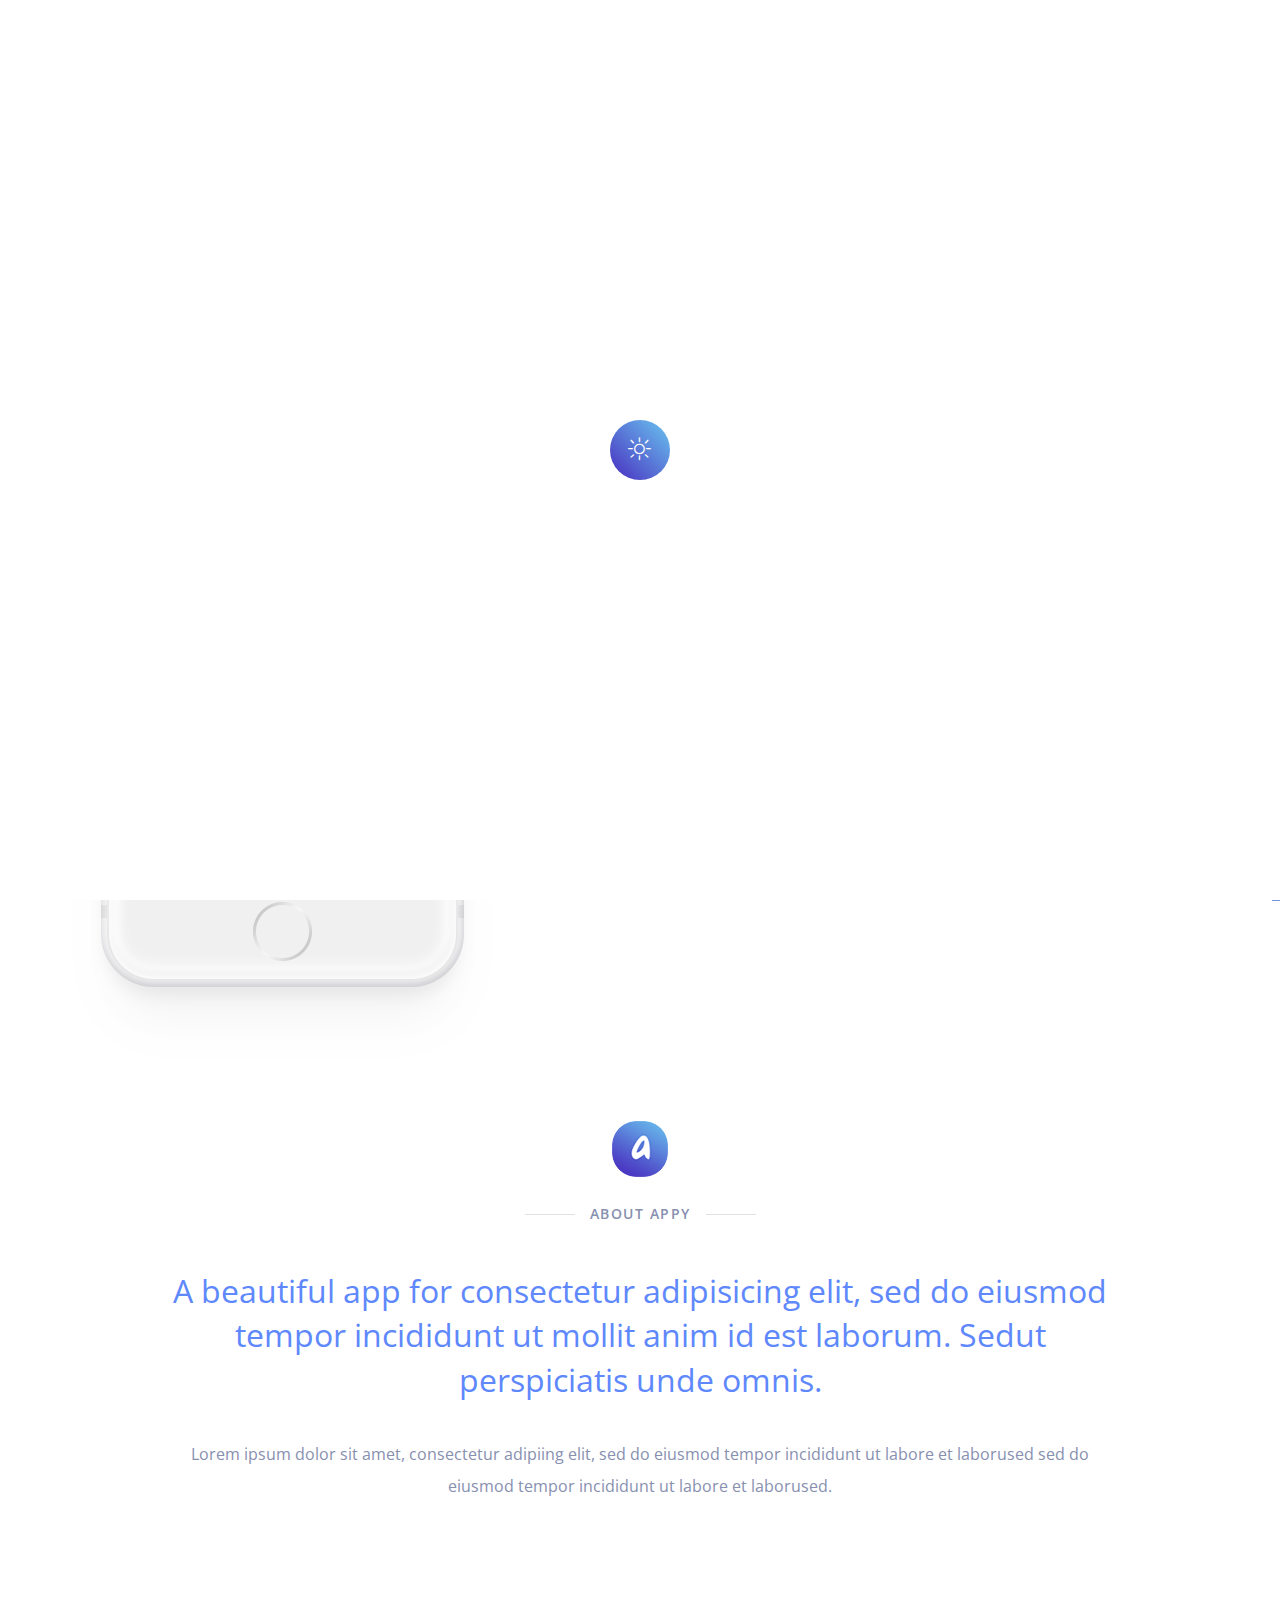
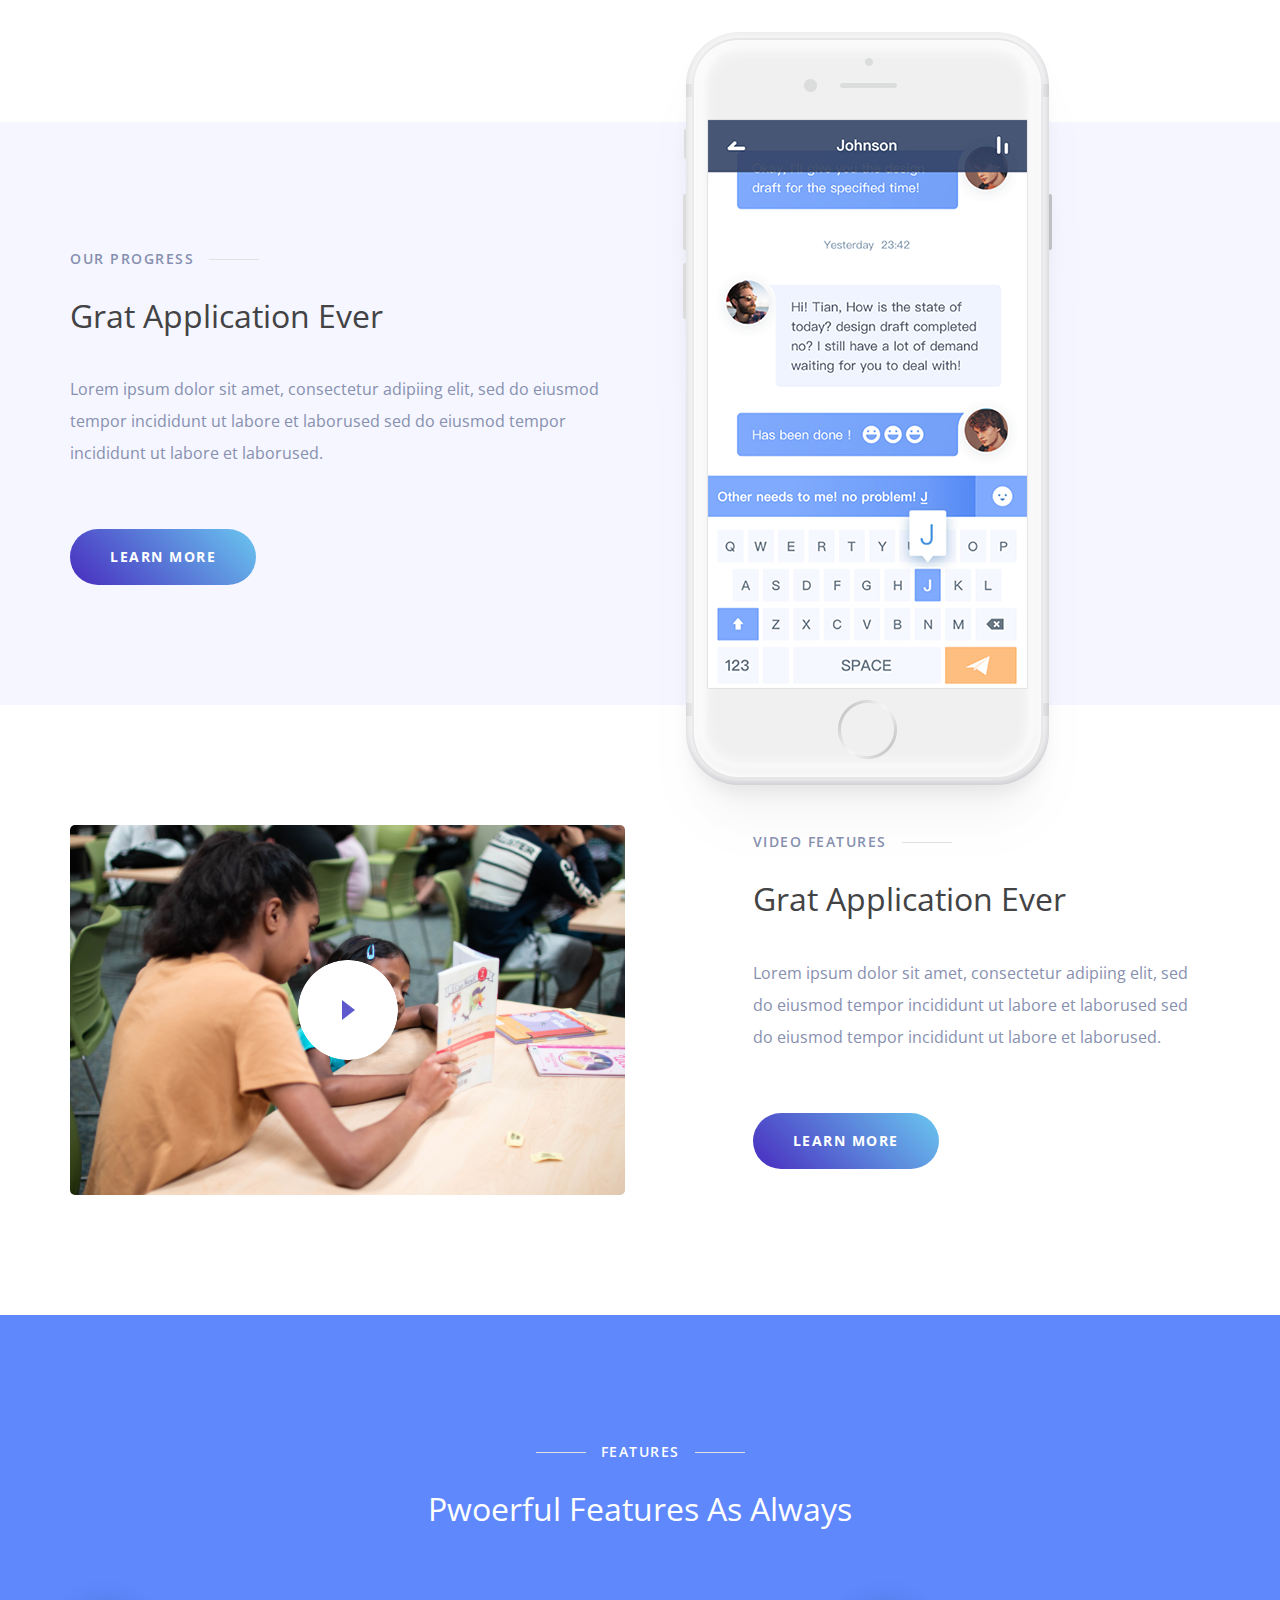
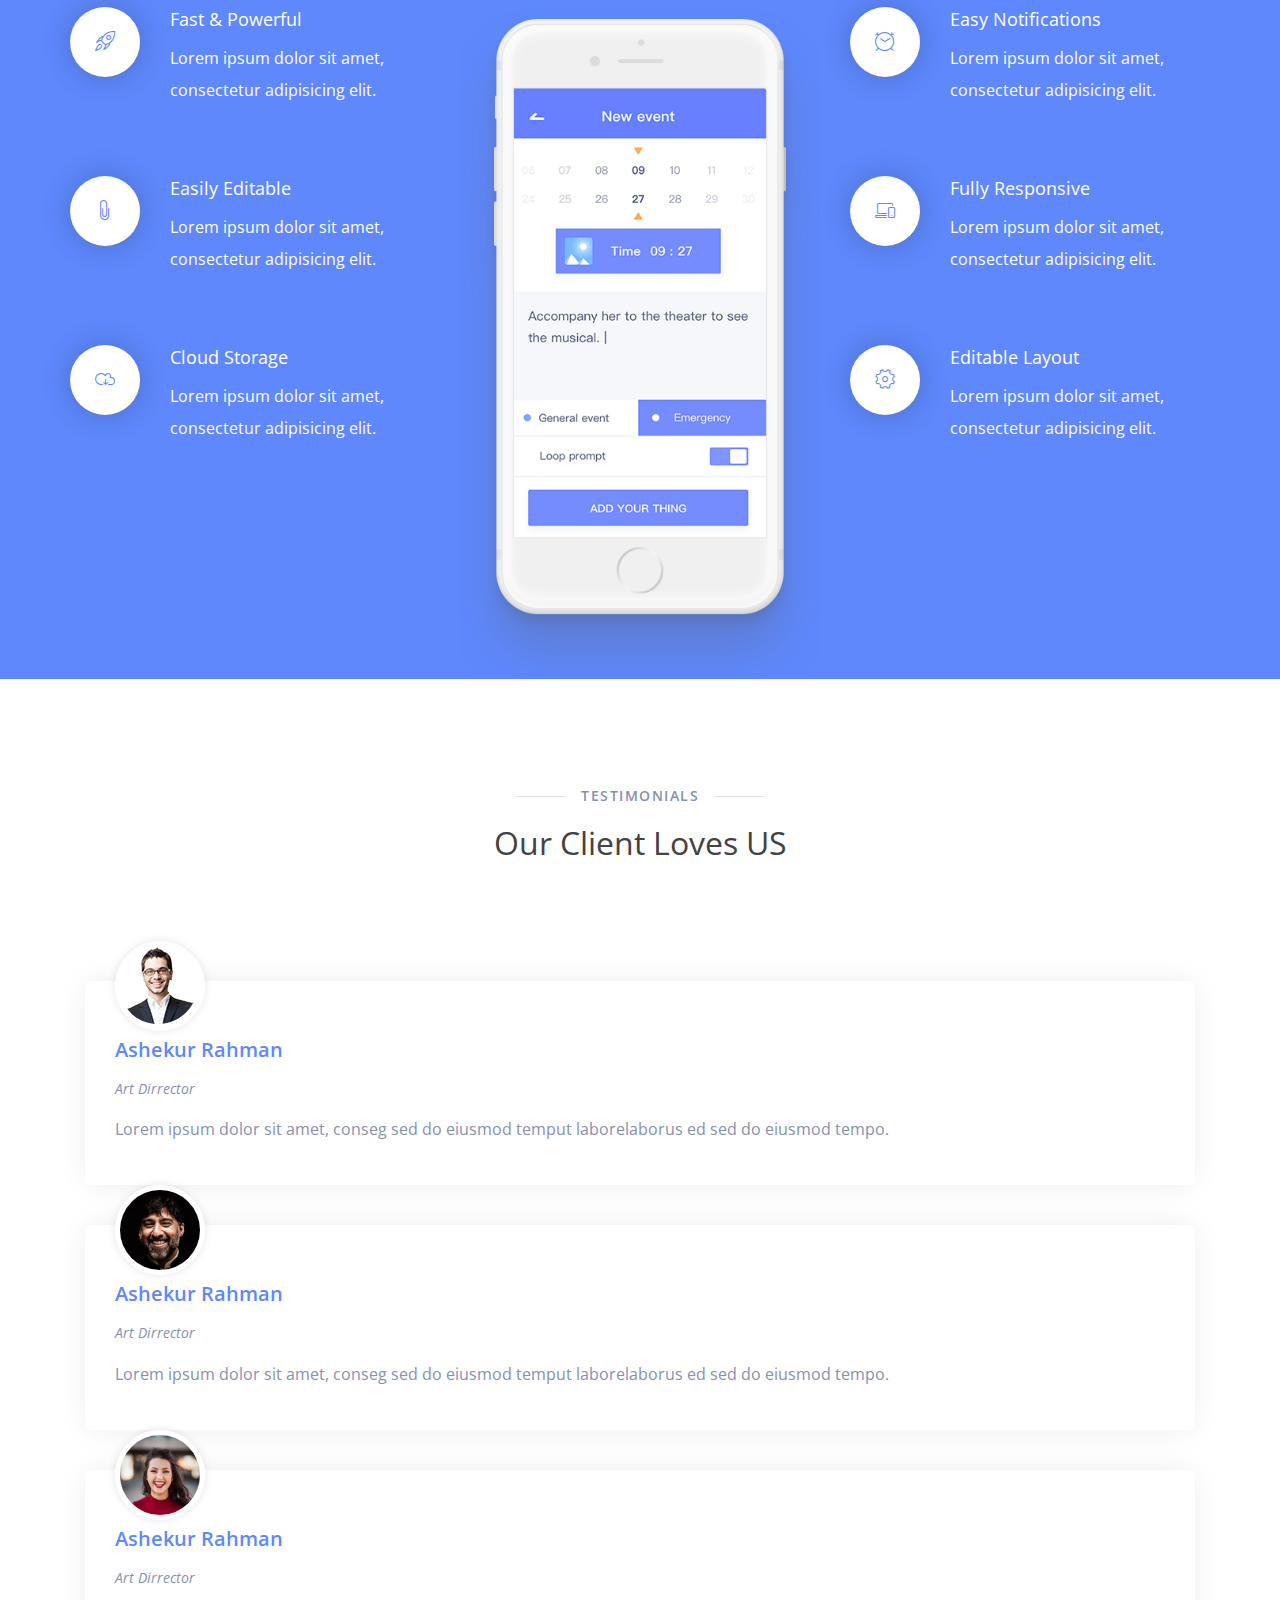
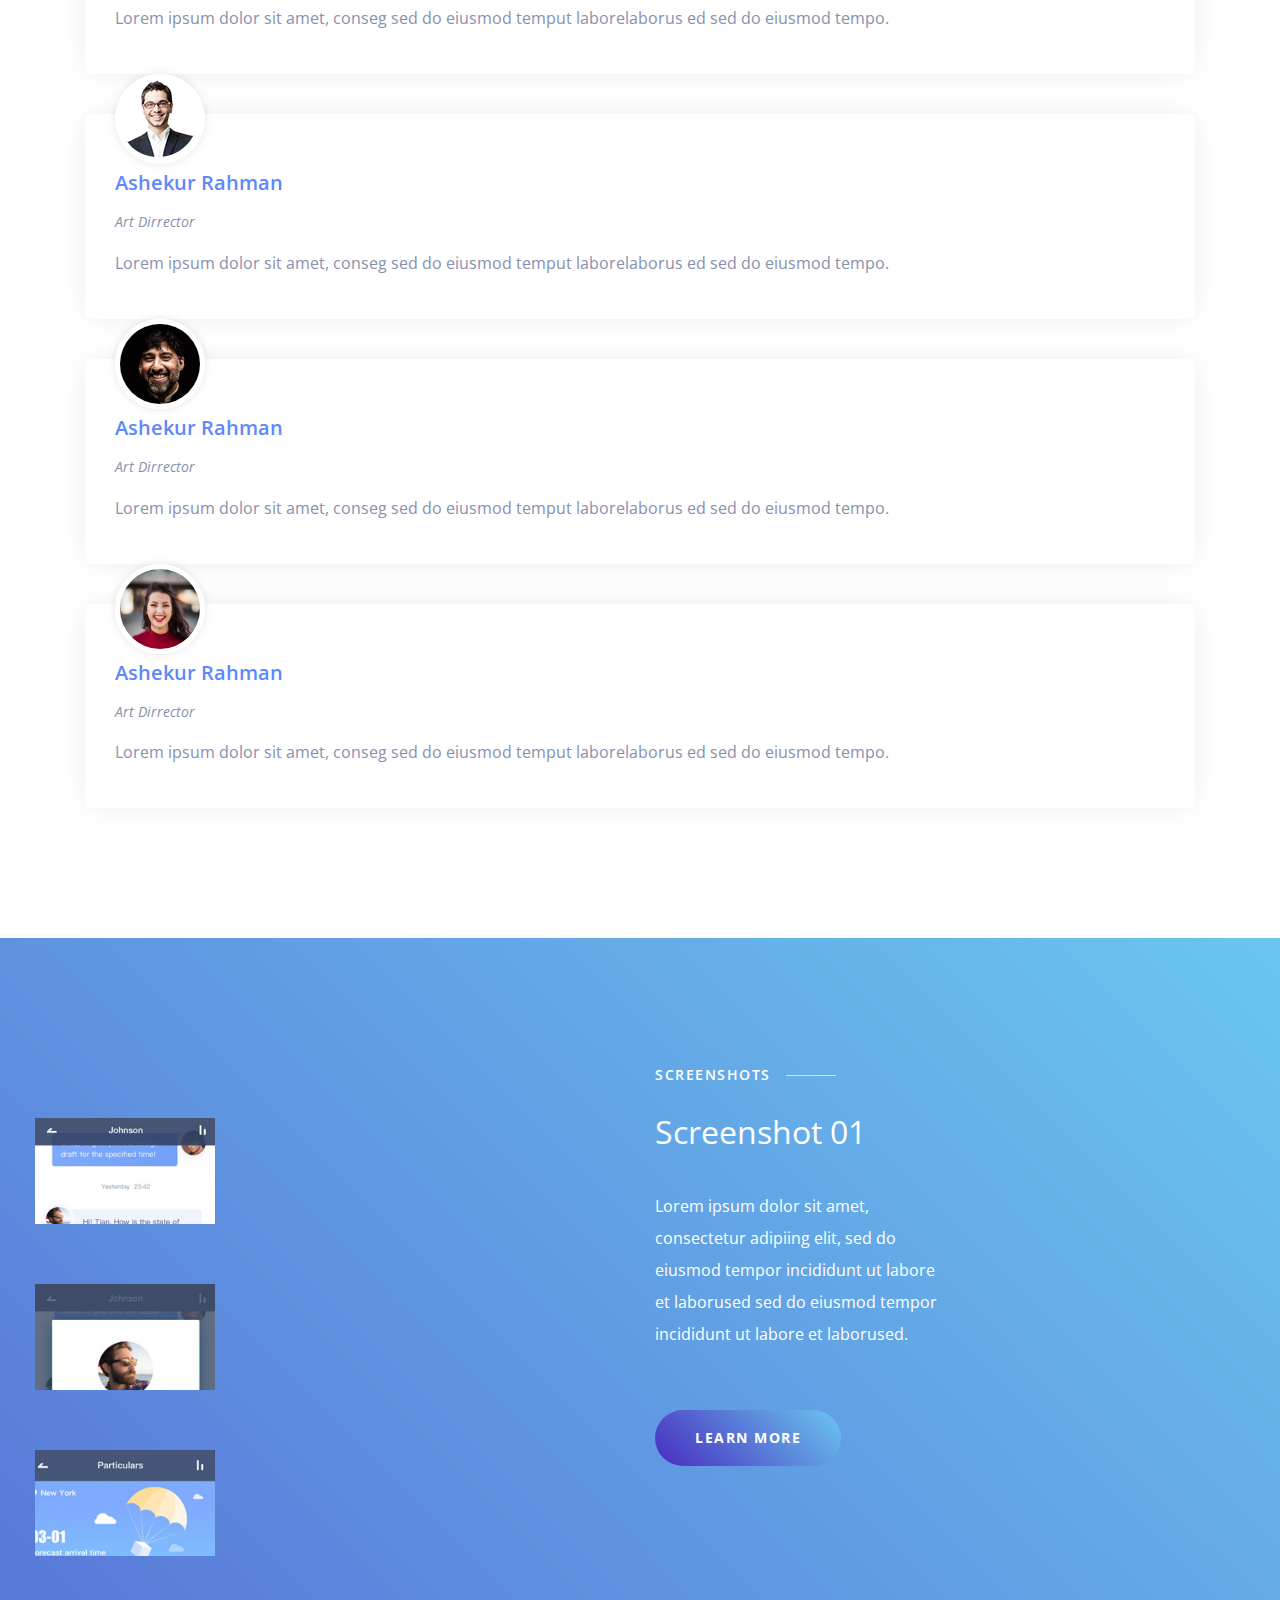
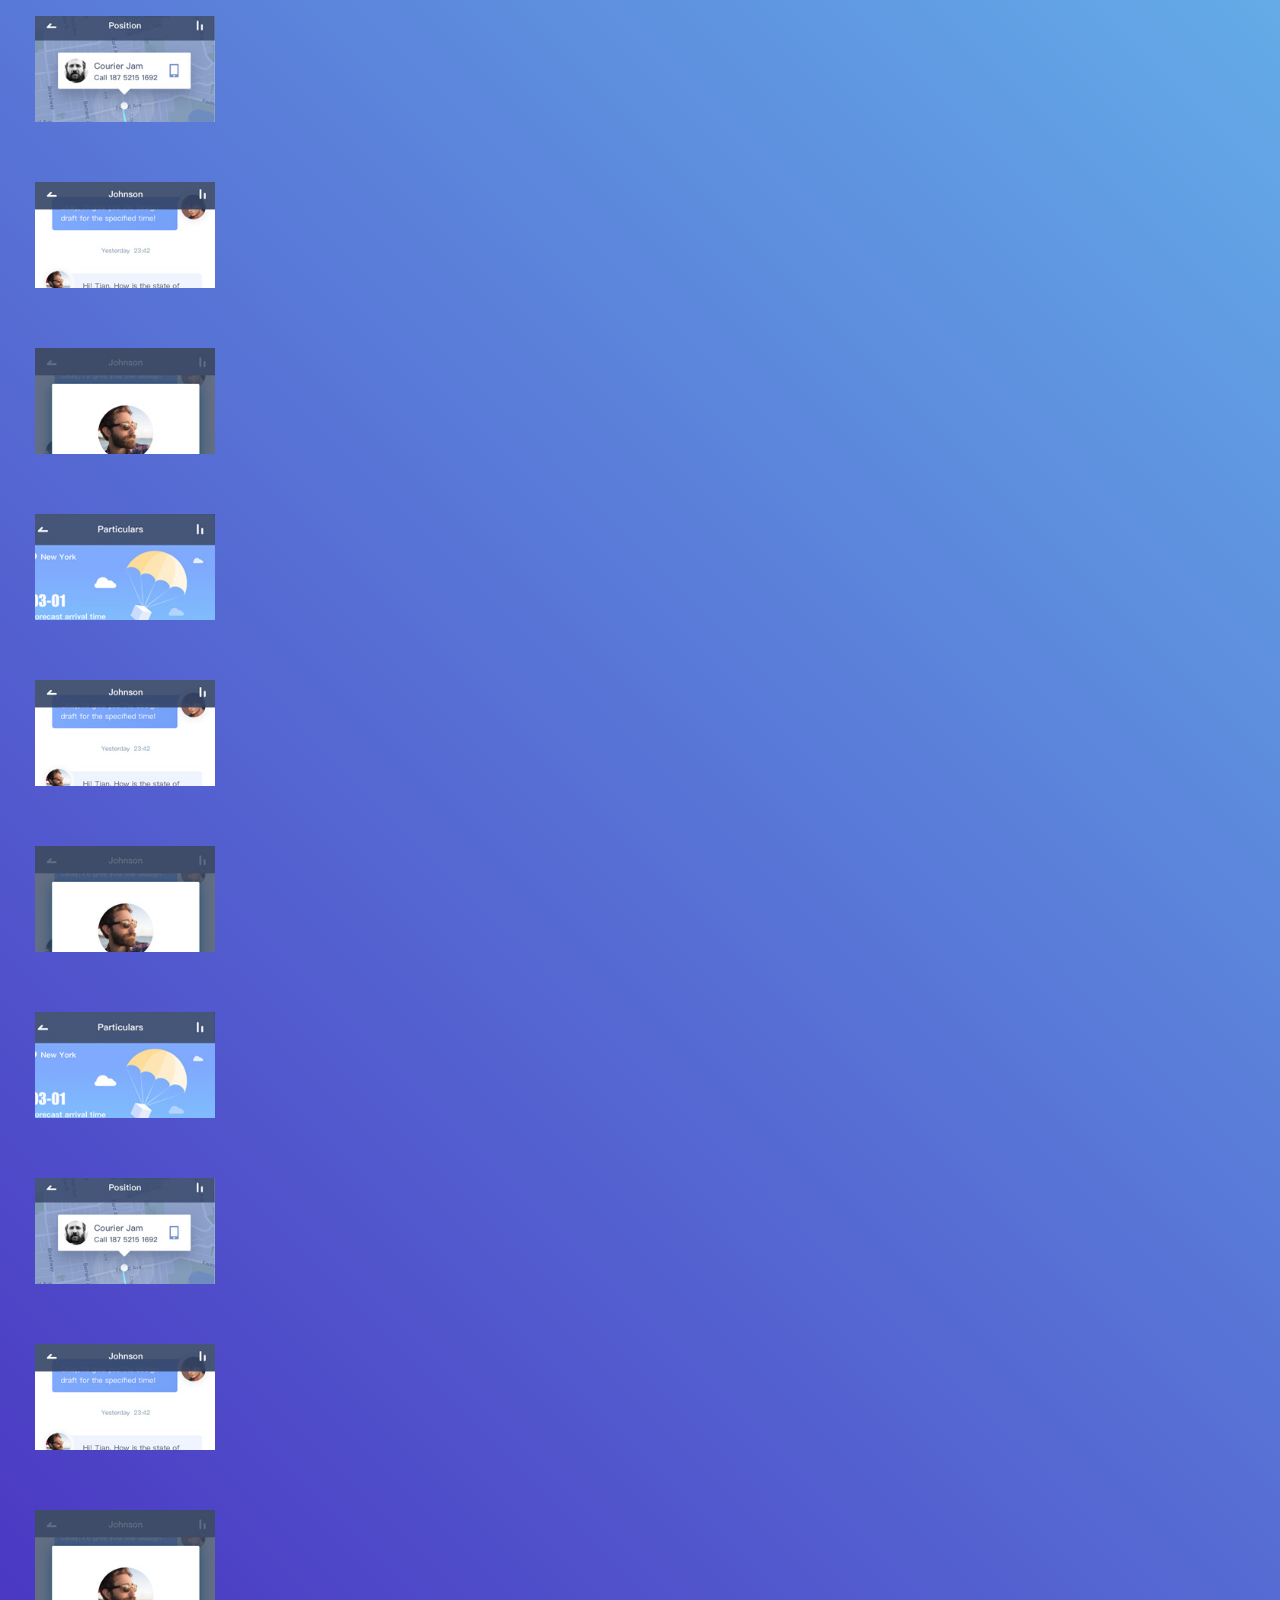
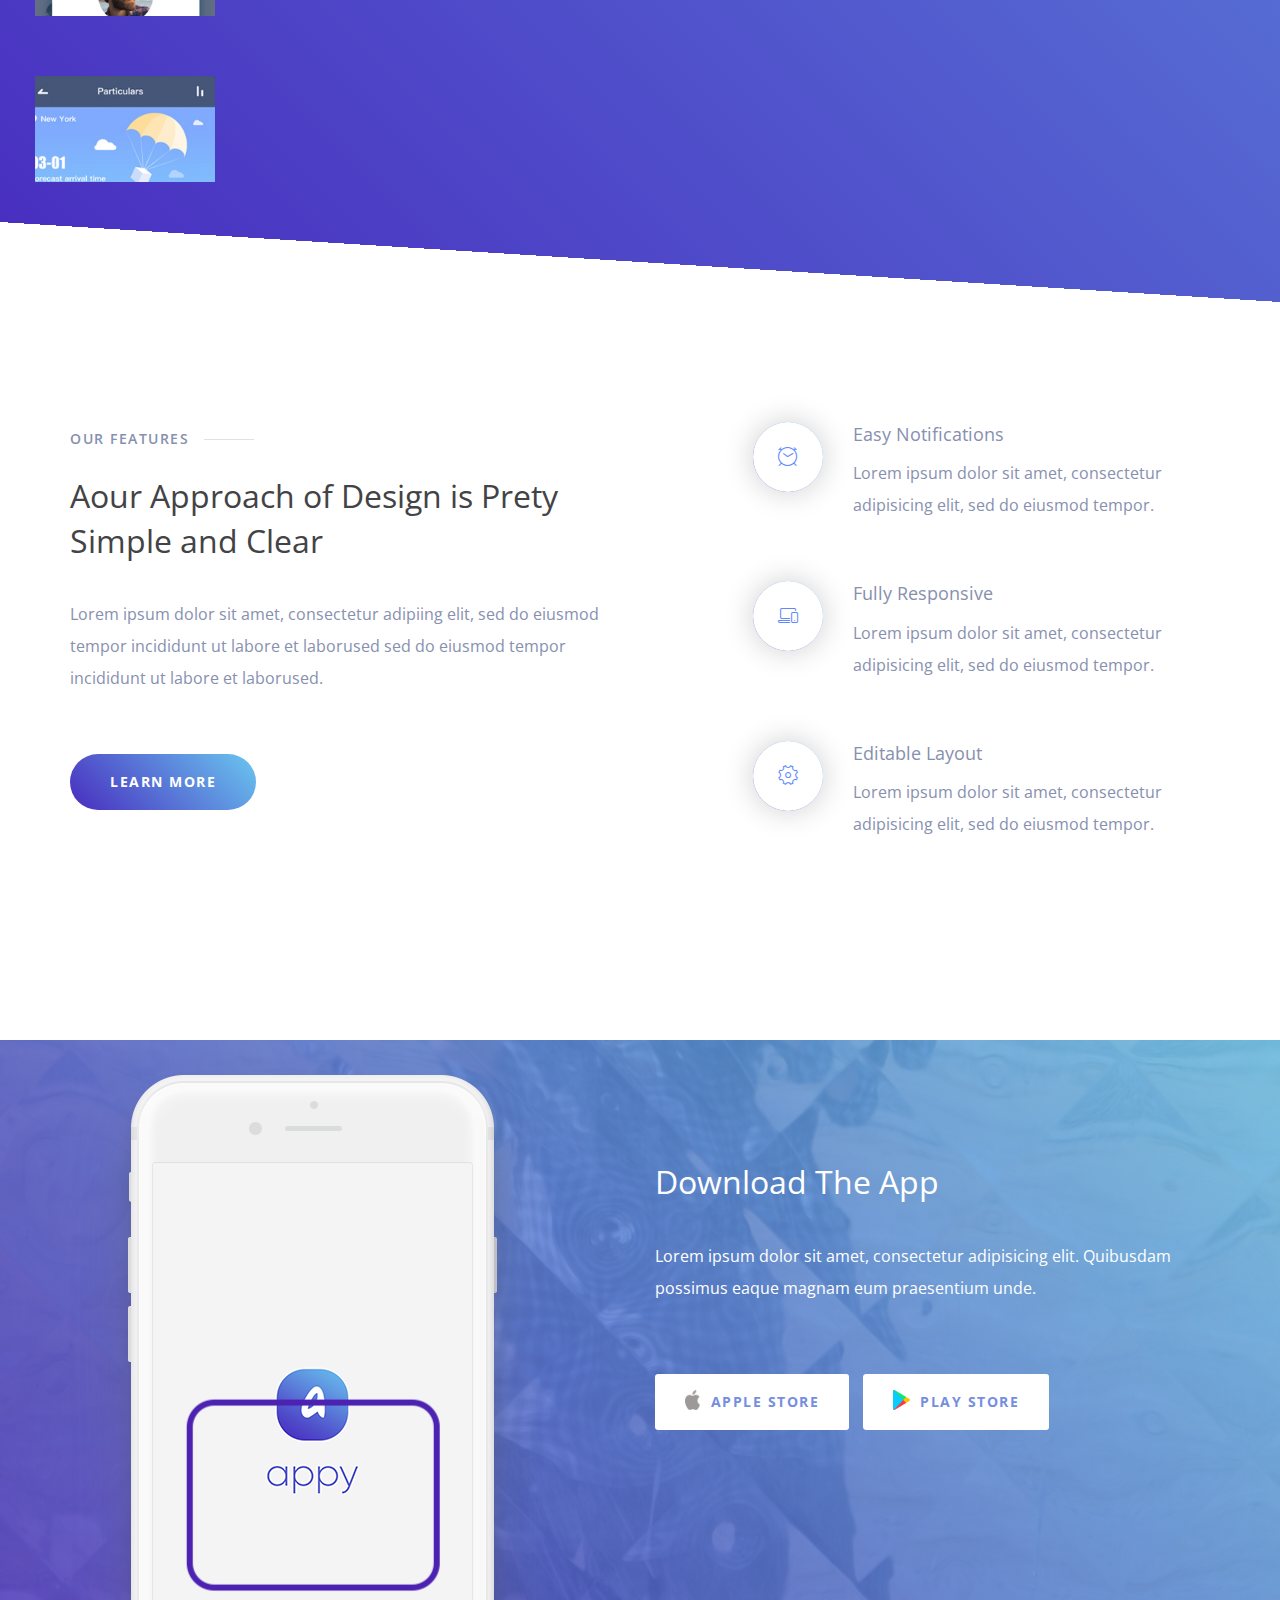
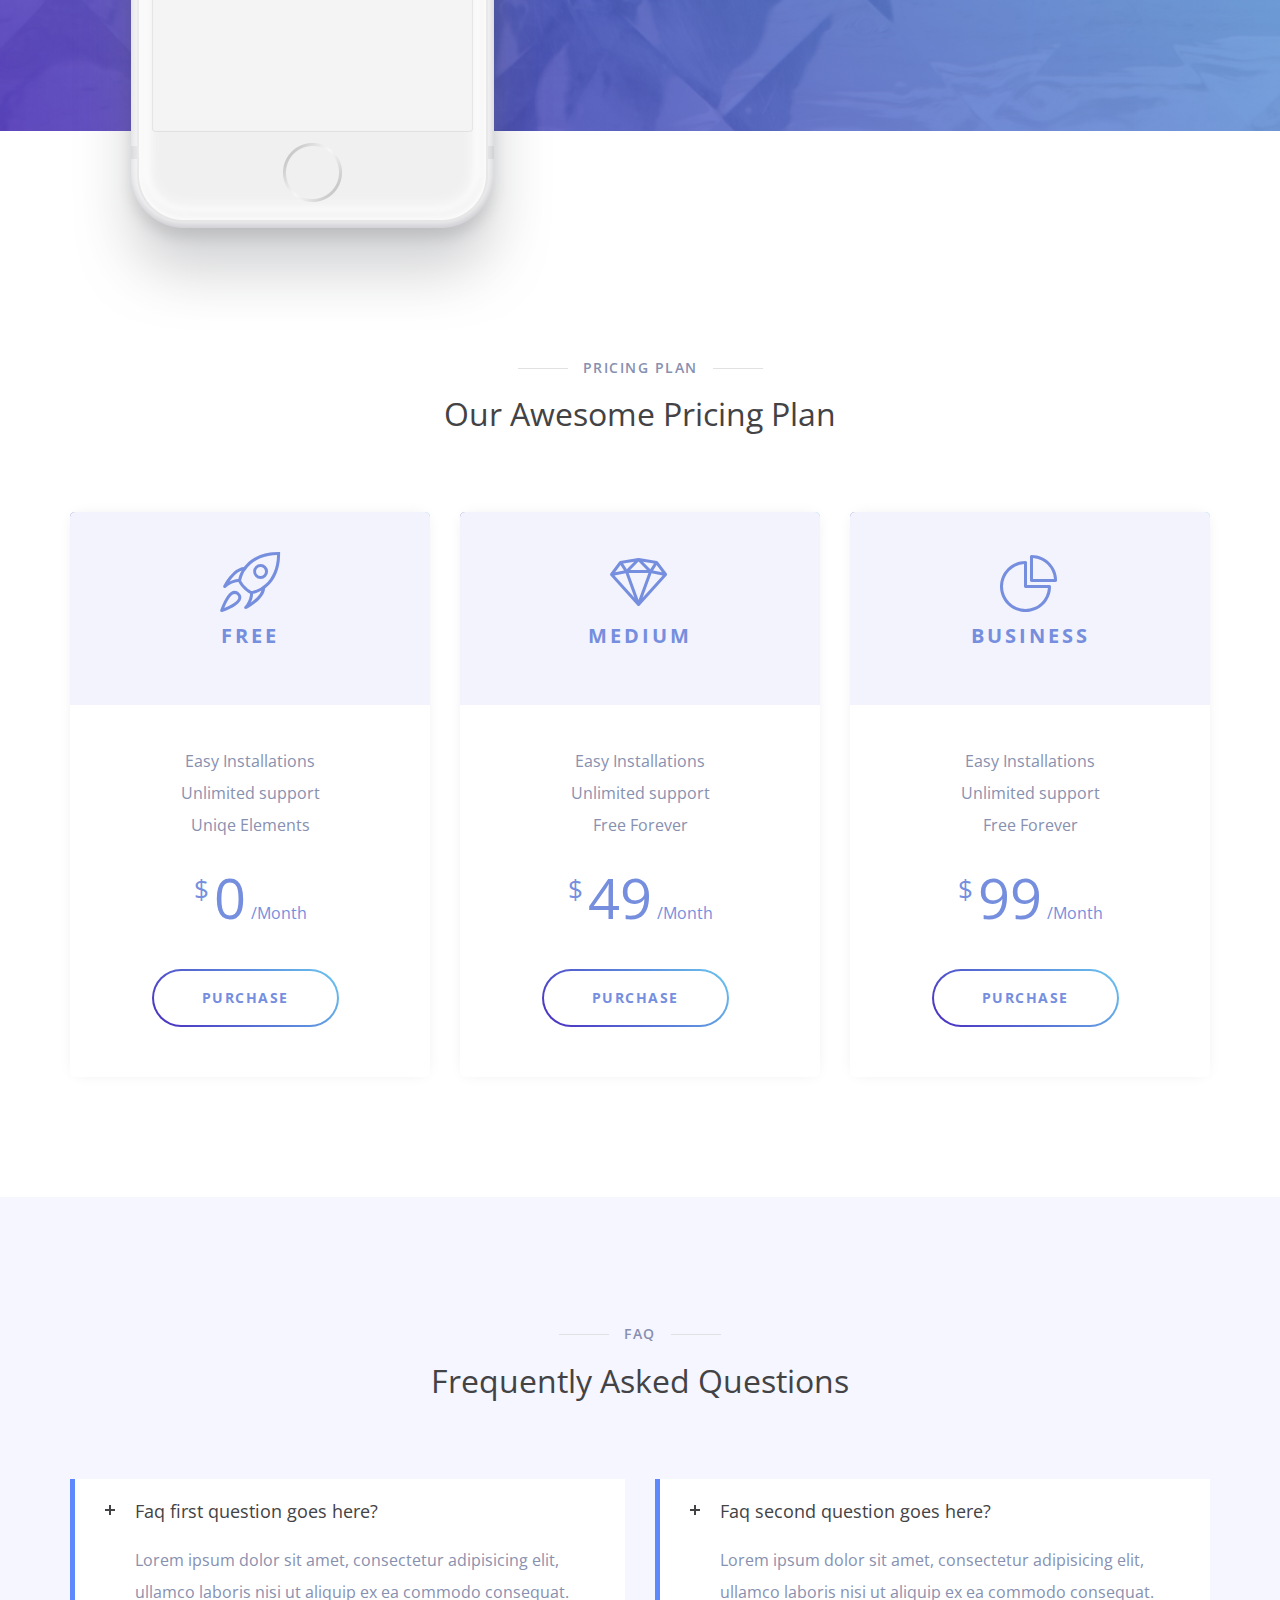
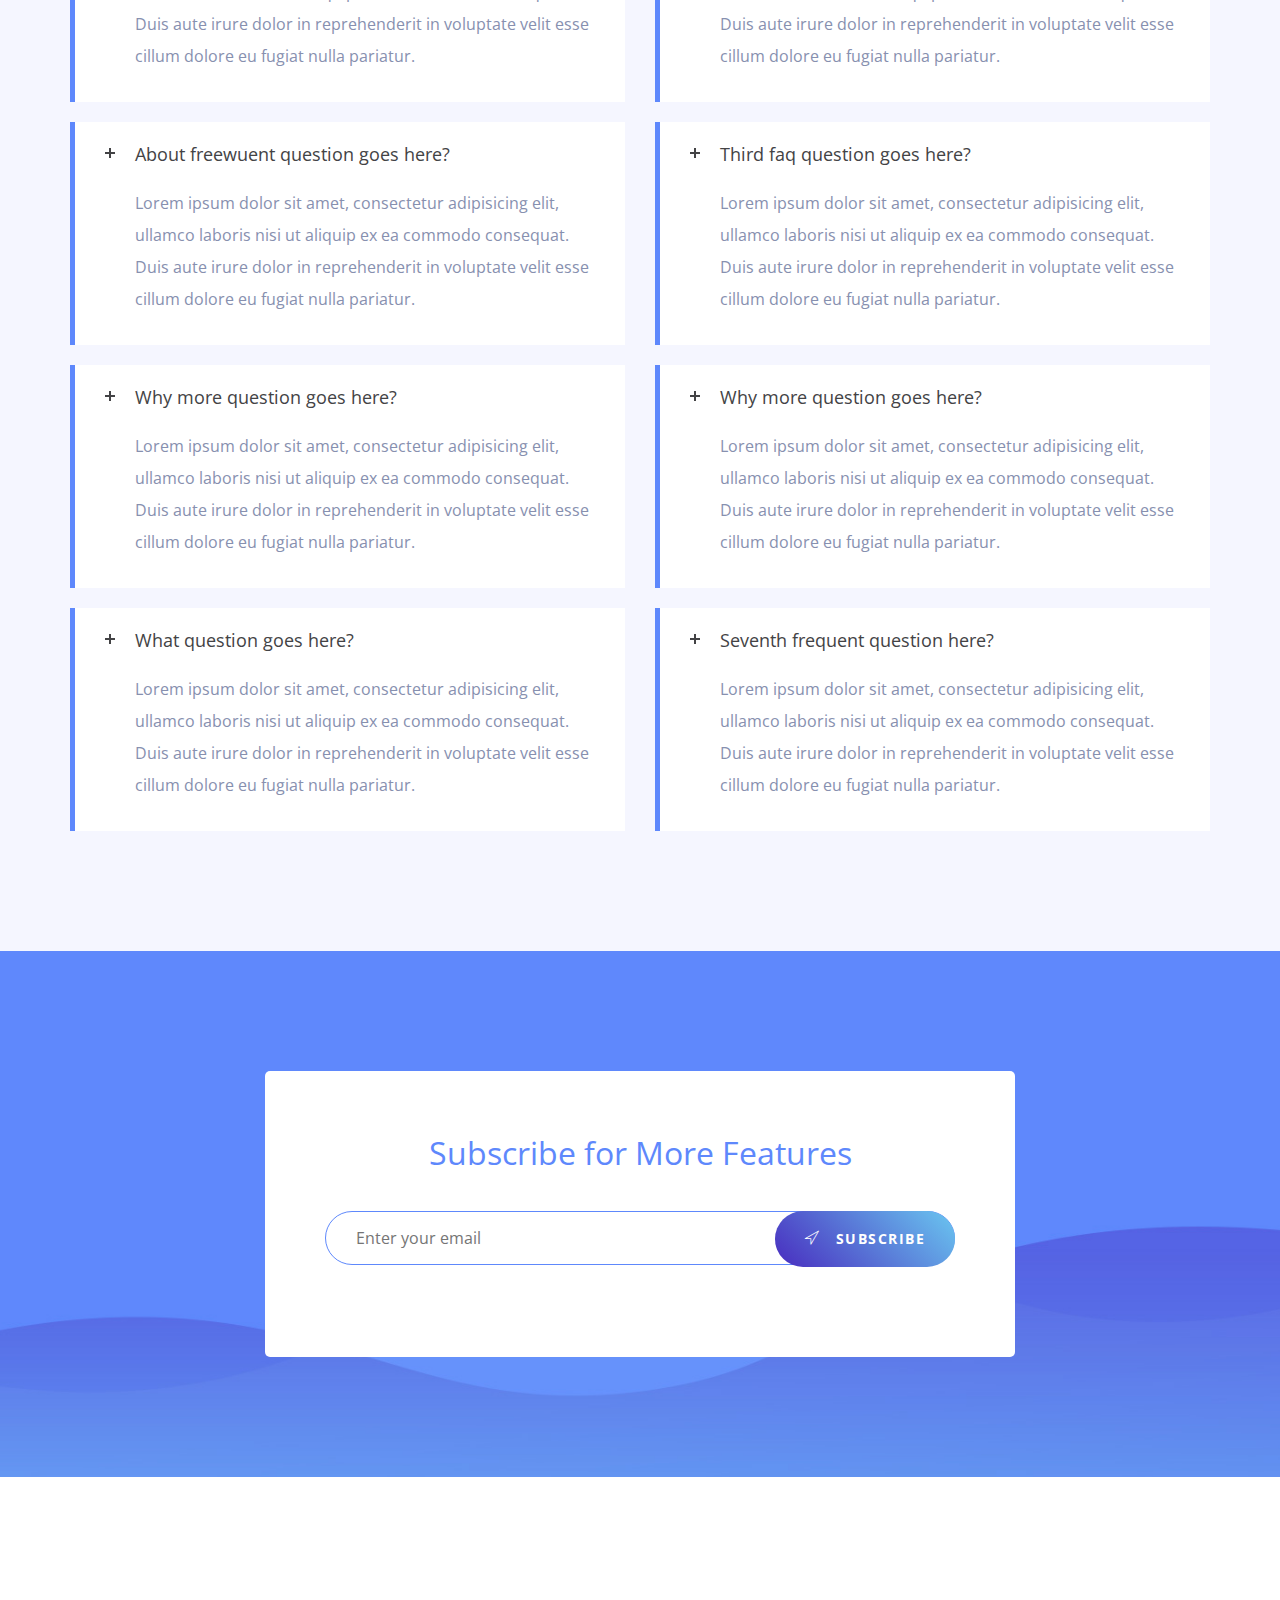
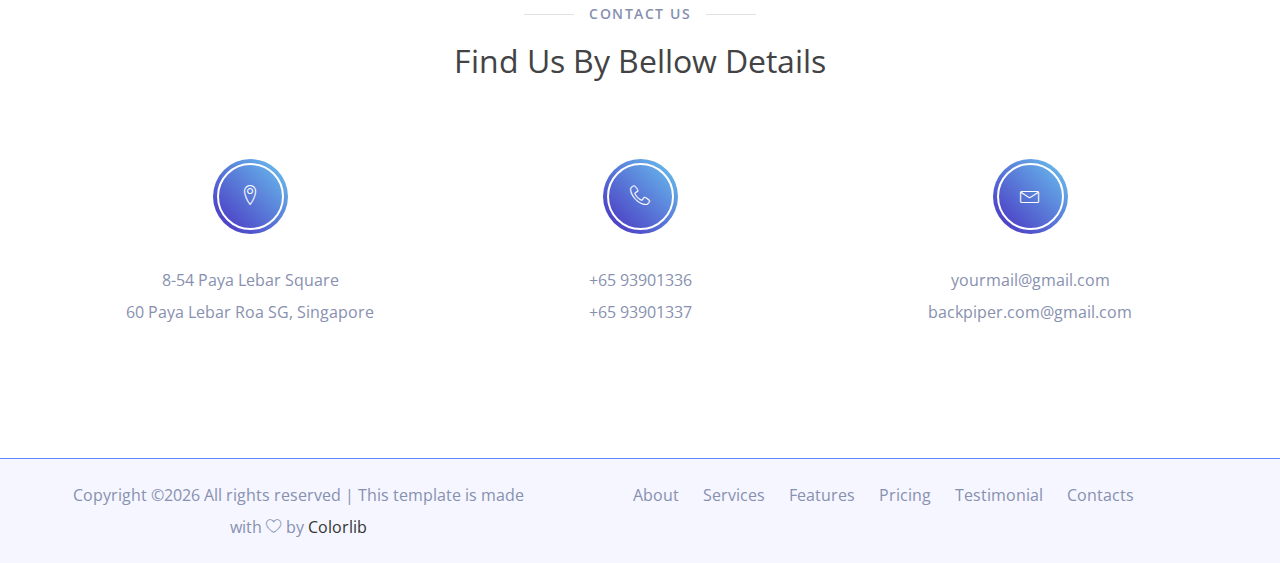
==== commit 00be7ff0: "Update index2.html" ====
--- a/index2.html
+++ b/index2.html
@@ -135,7 +135,7 @@
             <div class="row">
                 <div class="col-xs-12 col-md-6">
                     <div class="video-photo">
-                        <img src="images/video-image.jpg" alt="">
+                        <img src="images/video.jpg" alt="video-photo">
                         <a href="https://www.youtube.com/watch?v=ScrDhTsX0EQ" class="popup video-button">
                             <img src="images/play-button.png" alt="">
                         </a>
--- a/style.css
+++ b/style.css
@@ -1,11 +1,4 @@
 /*-----------------------------------------------------------------------------------
-Template Name: Appy HTML5 Template,
-Template URI: http://www.themectg.com
-Description: This is html5 template
-Author: Ashekur Rahman Hridoy
-Author URI: http://www.facebook.com/ashekur.rahman.hridoy
-Version: 1.0
------------------------------------------------------------------------------------
 CSS INDEX
 ===================
 1. Google font
@@ -393,7 +386,7 @@
 }
 
 .mainmenu-area .navbar-brand img {
-    height: 40px;
+    height: 100px;
 }
 
 /*-- 6. Page-Title --*/
@@ -424,7 +417,7 @@
 
 .home-area {
     width: 100%;
-    background: url('images/header-bg.jpg') no-repeat scroll center bottom / cover;
+    background: url('images/front.jpg') no-repeat scroll center bottom / cover;
     padding-top: 26vh;
     color: #ffffff;
     margin-bottom: 100px;
@@ -455,7 +448,7 @@
 /*-- 9. Video-Area --*/
 
 .video-area {
-    background-image: url('images/video-bg.jpg');
+    background-image: url('images/video.jpg');
     background-repeat: no-repeat;
     background-position: left center;
     background-size: auto 100%;
@@ -602,8 +595,8 @@
 .team-box .team-image {
     position: absolute;
     top: -40px;
-    width: 80px;
-    height: 80px;
+    width: 90px;
+    height: 90px;
     border-radius: 100%;
     background-color: #ffffff;
     text-align: center;
@@ -735,7 +728,7 @@
 }
 
 .download-area .mobile-image {
-    margin-top: -106px;
+    margin-top: 20px;
     margin-bottom: -200px;
 }
 
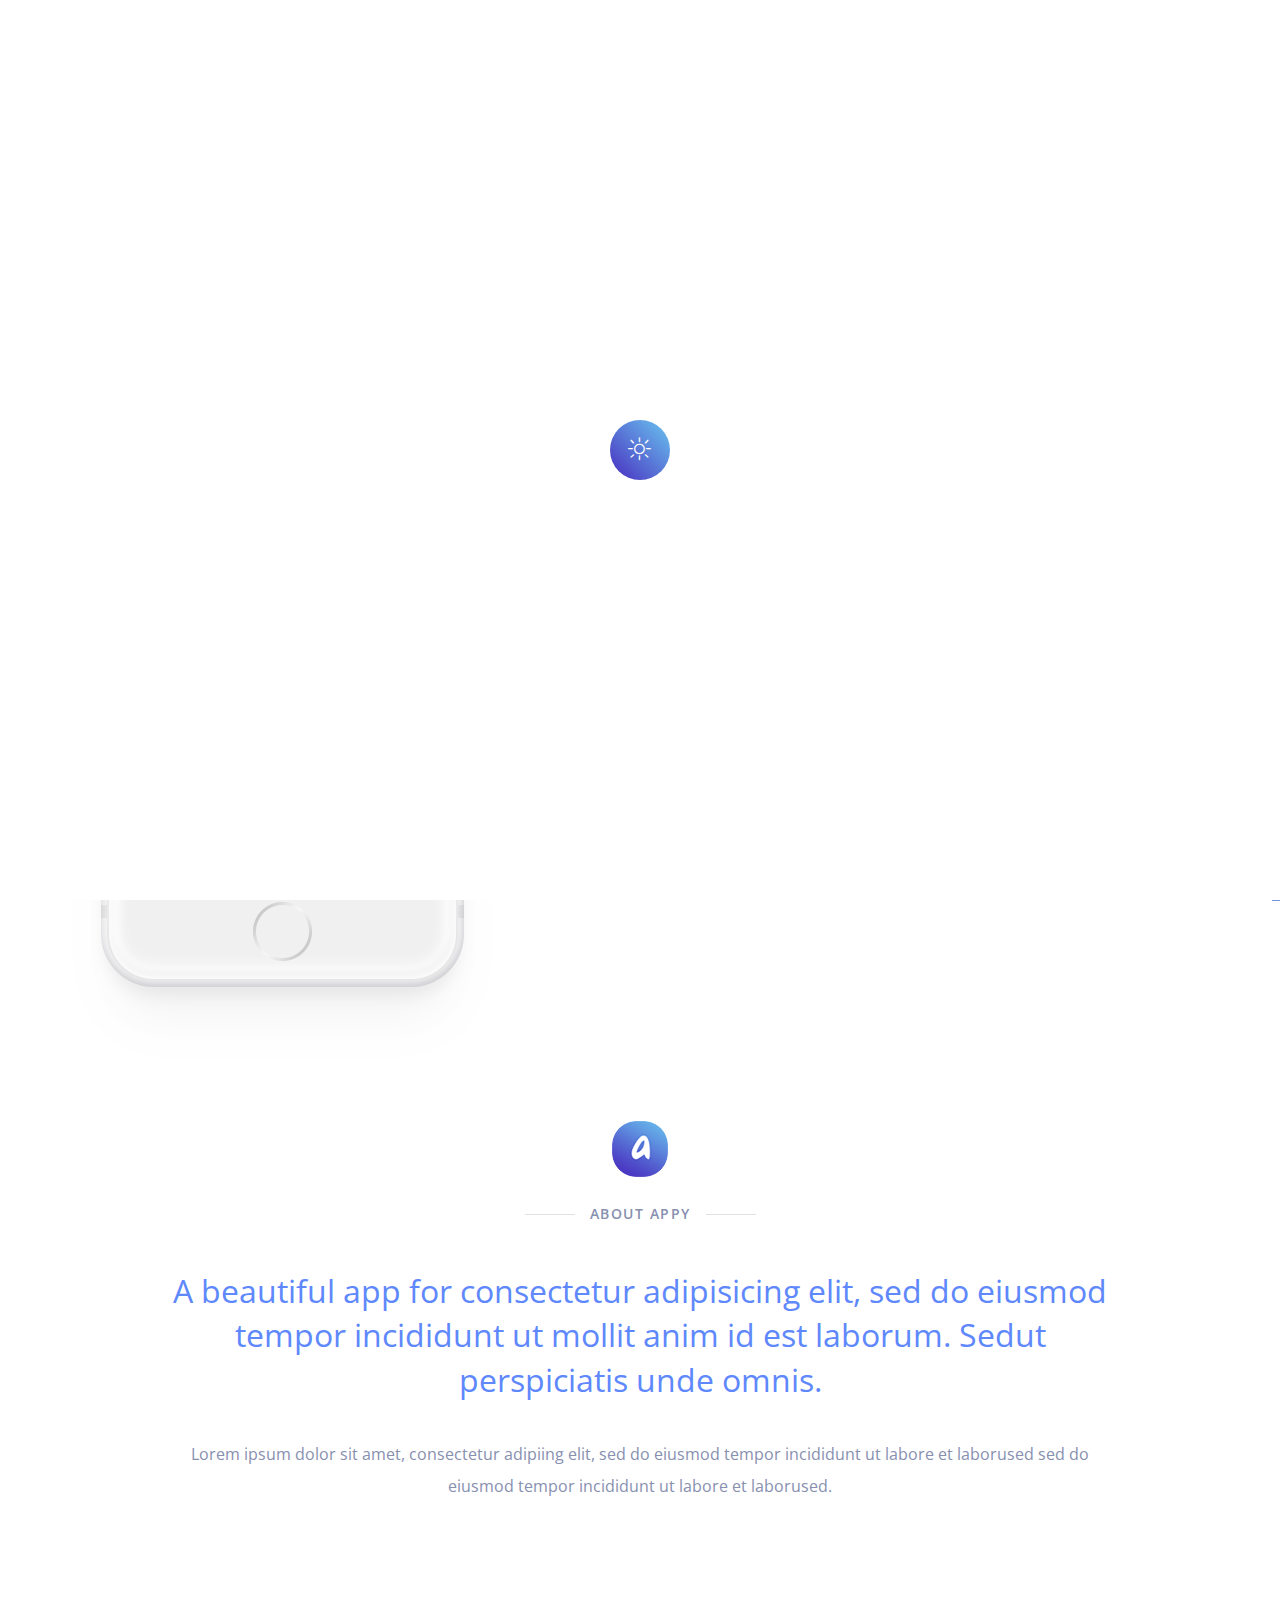
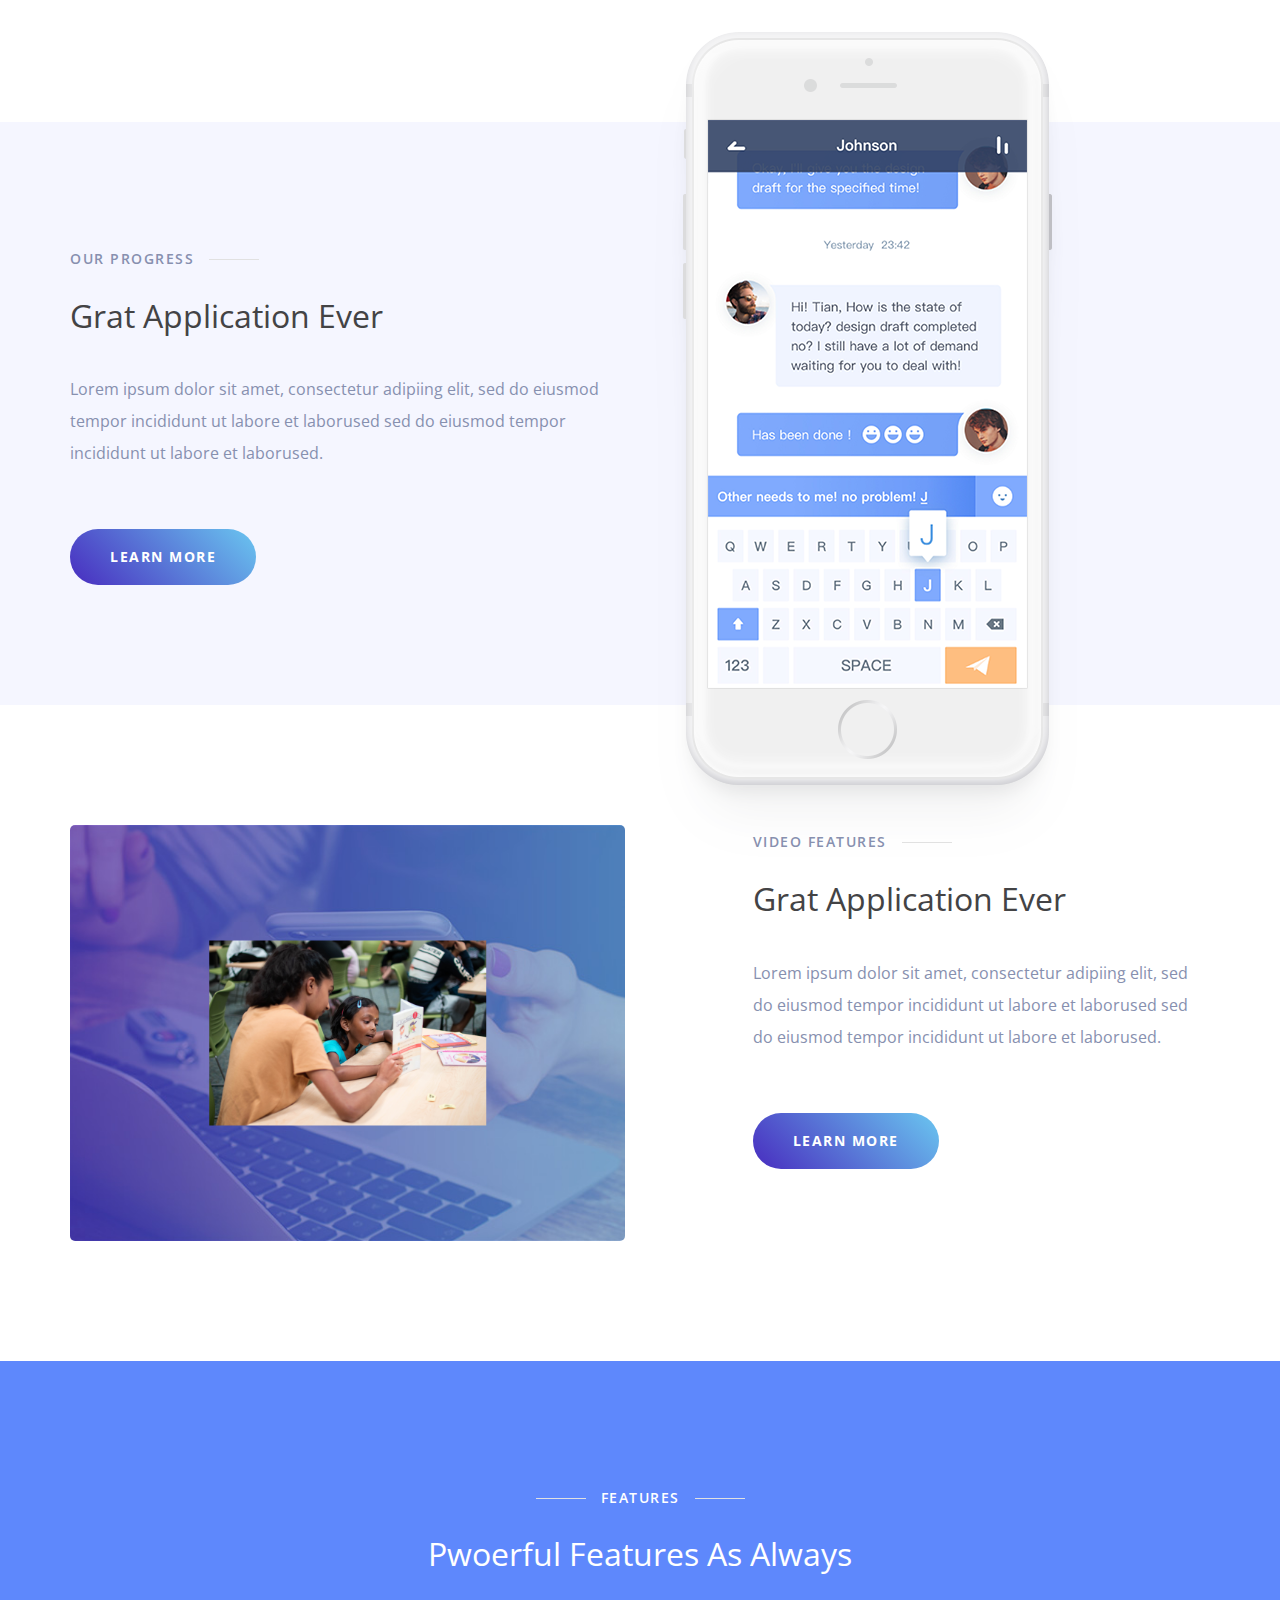
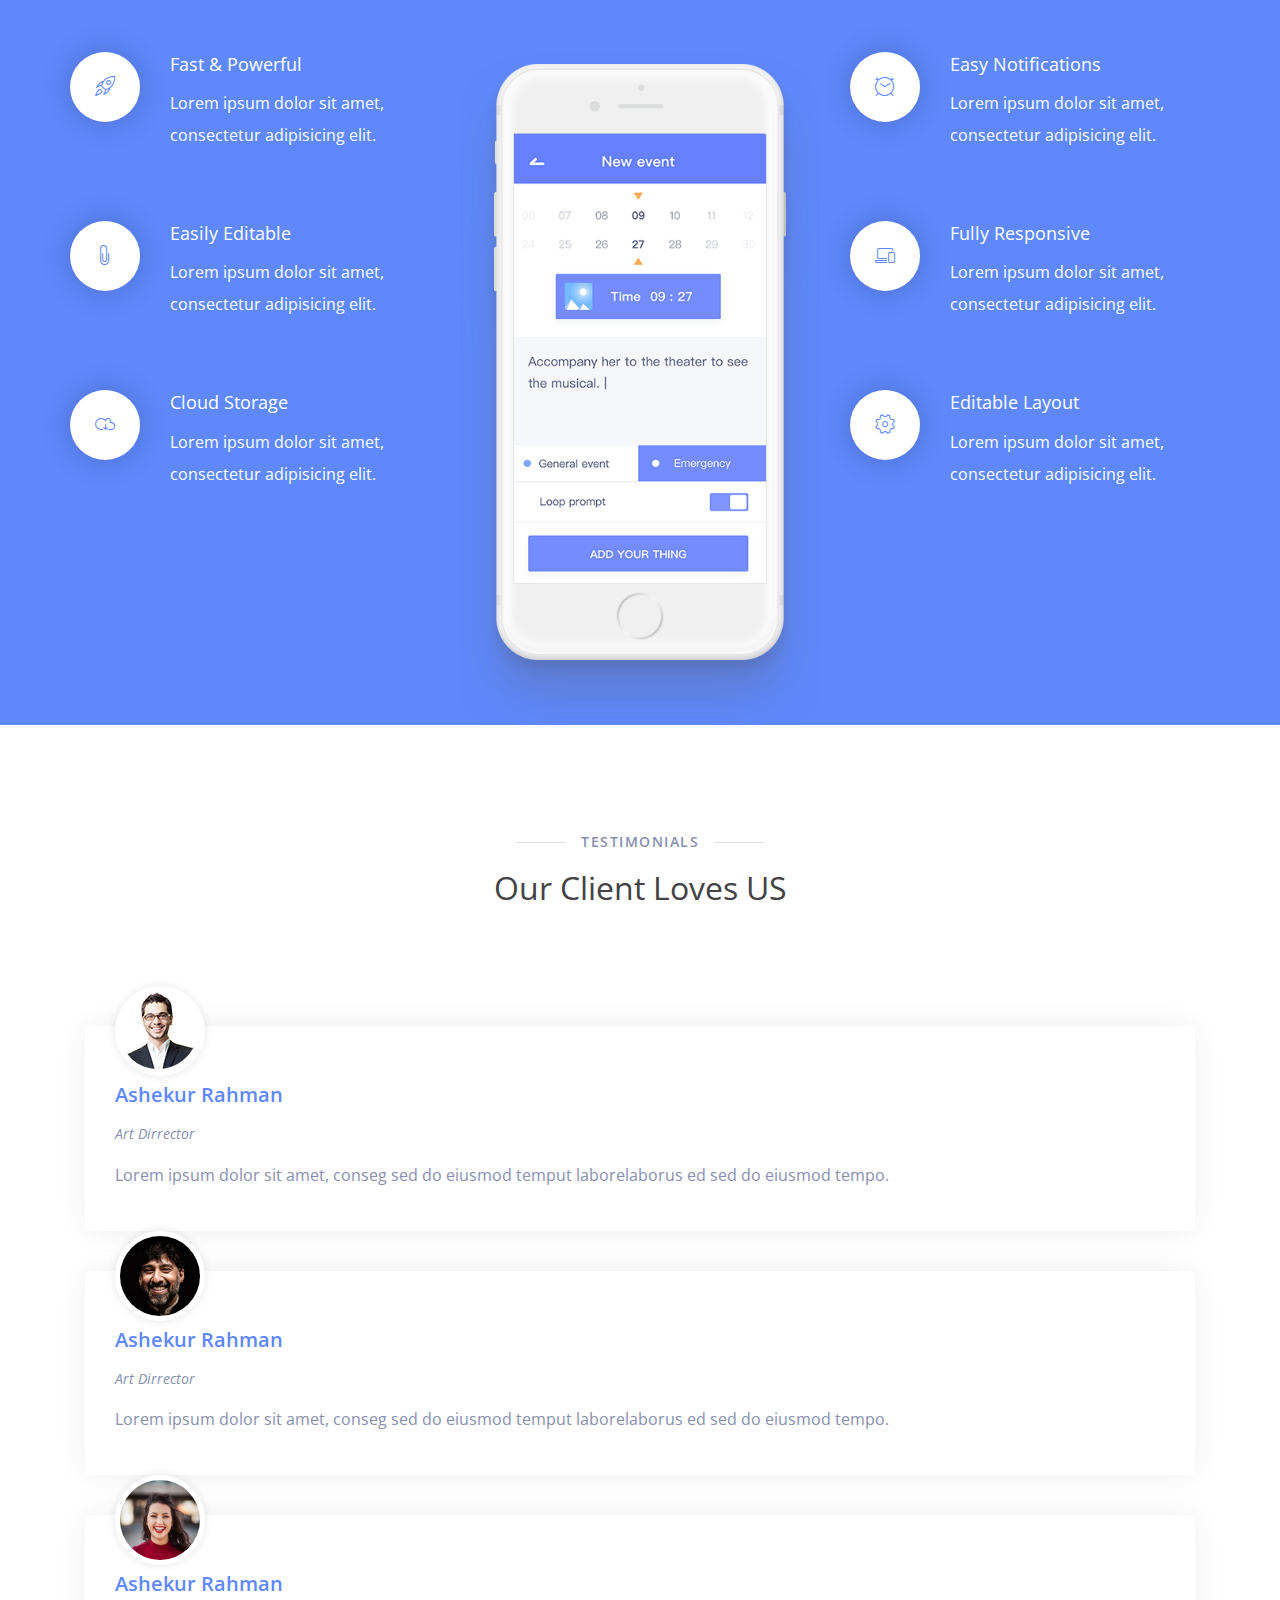
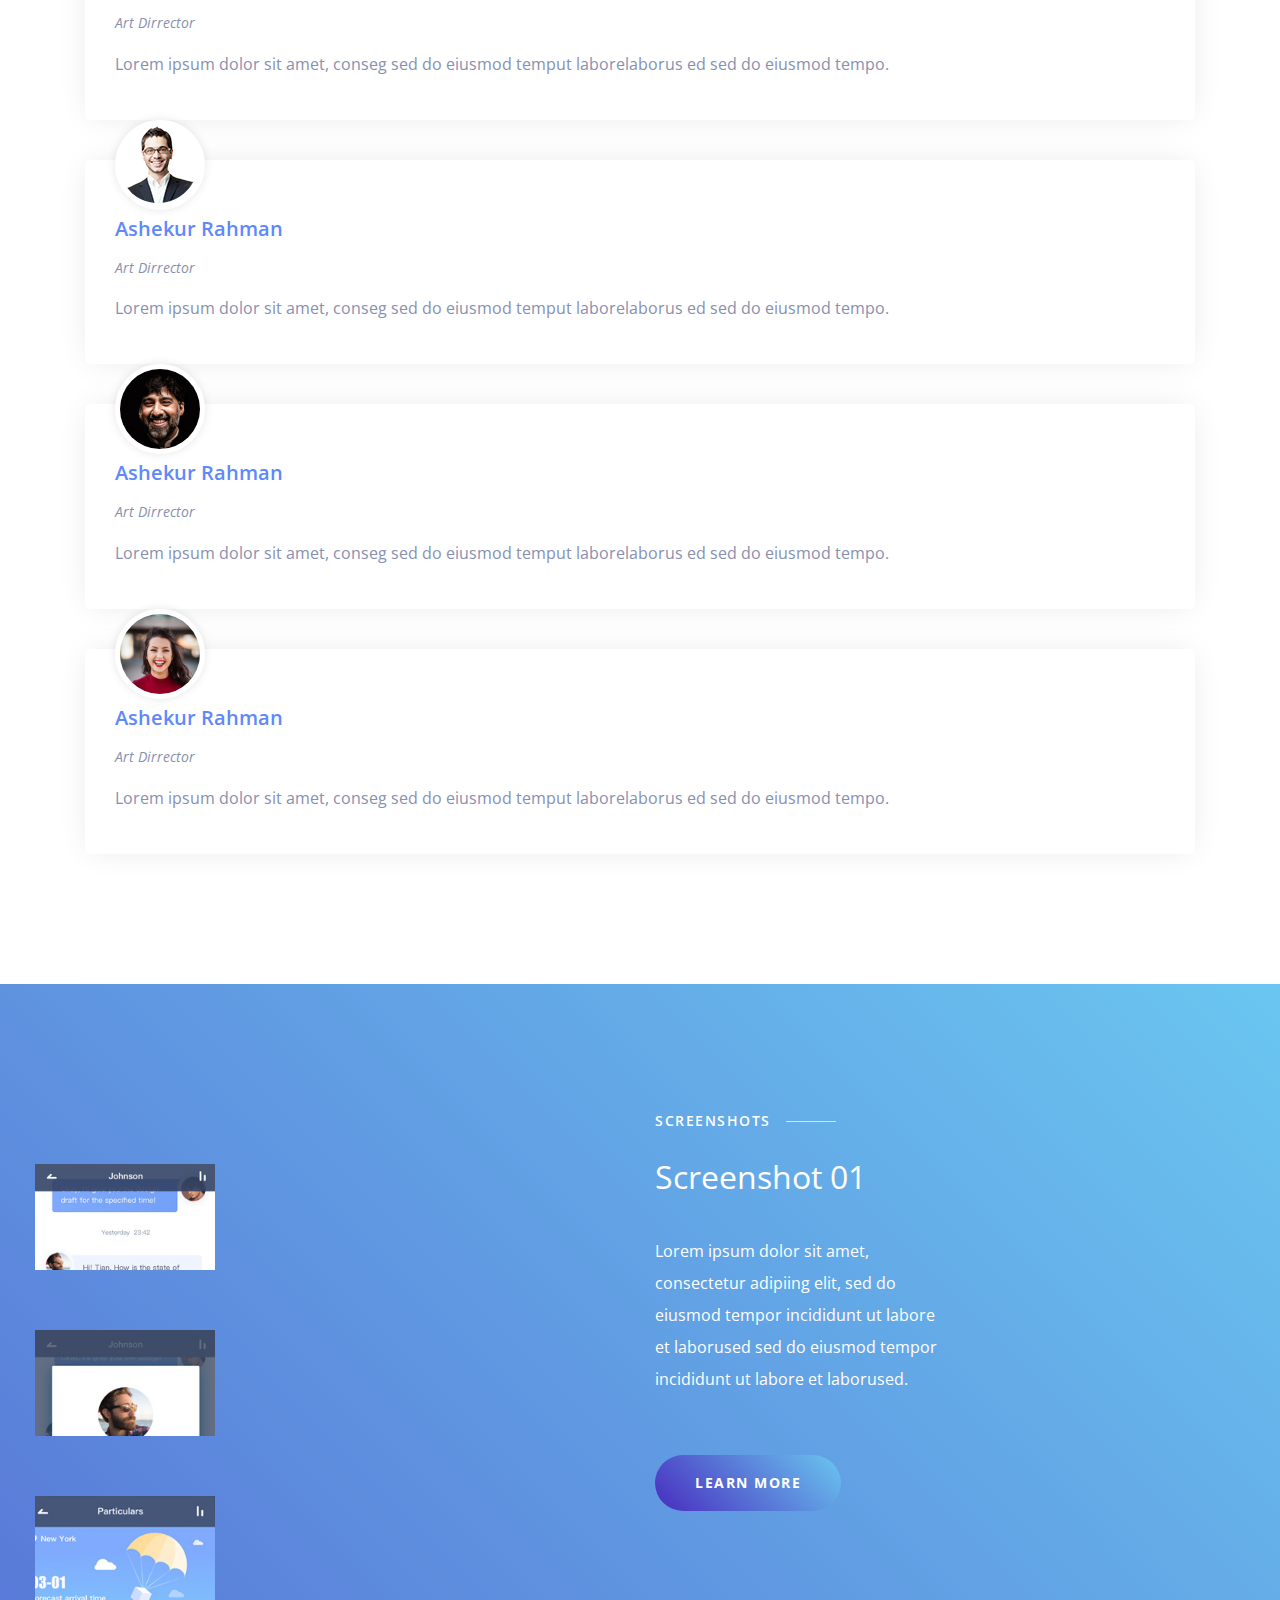
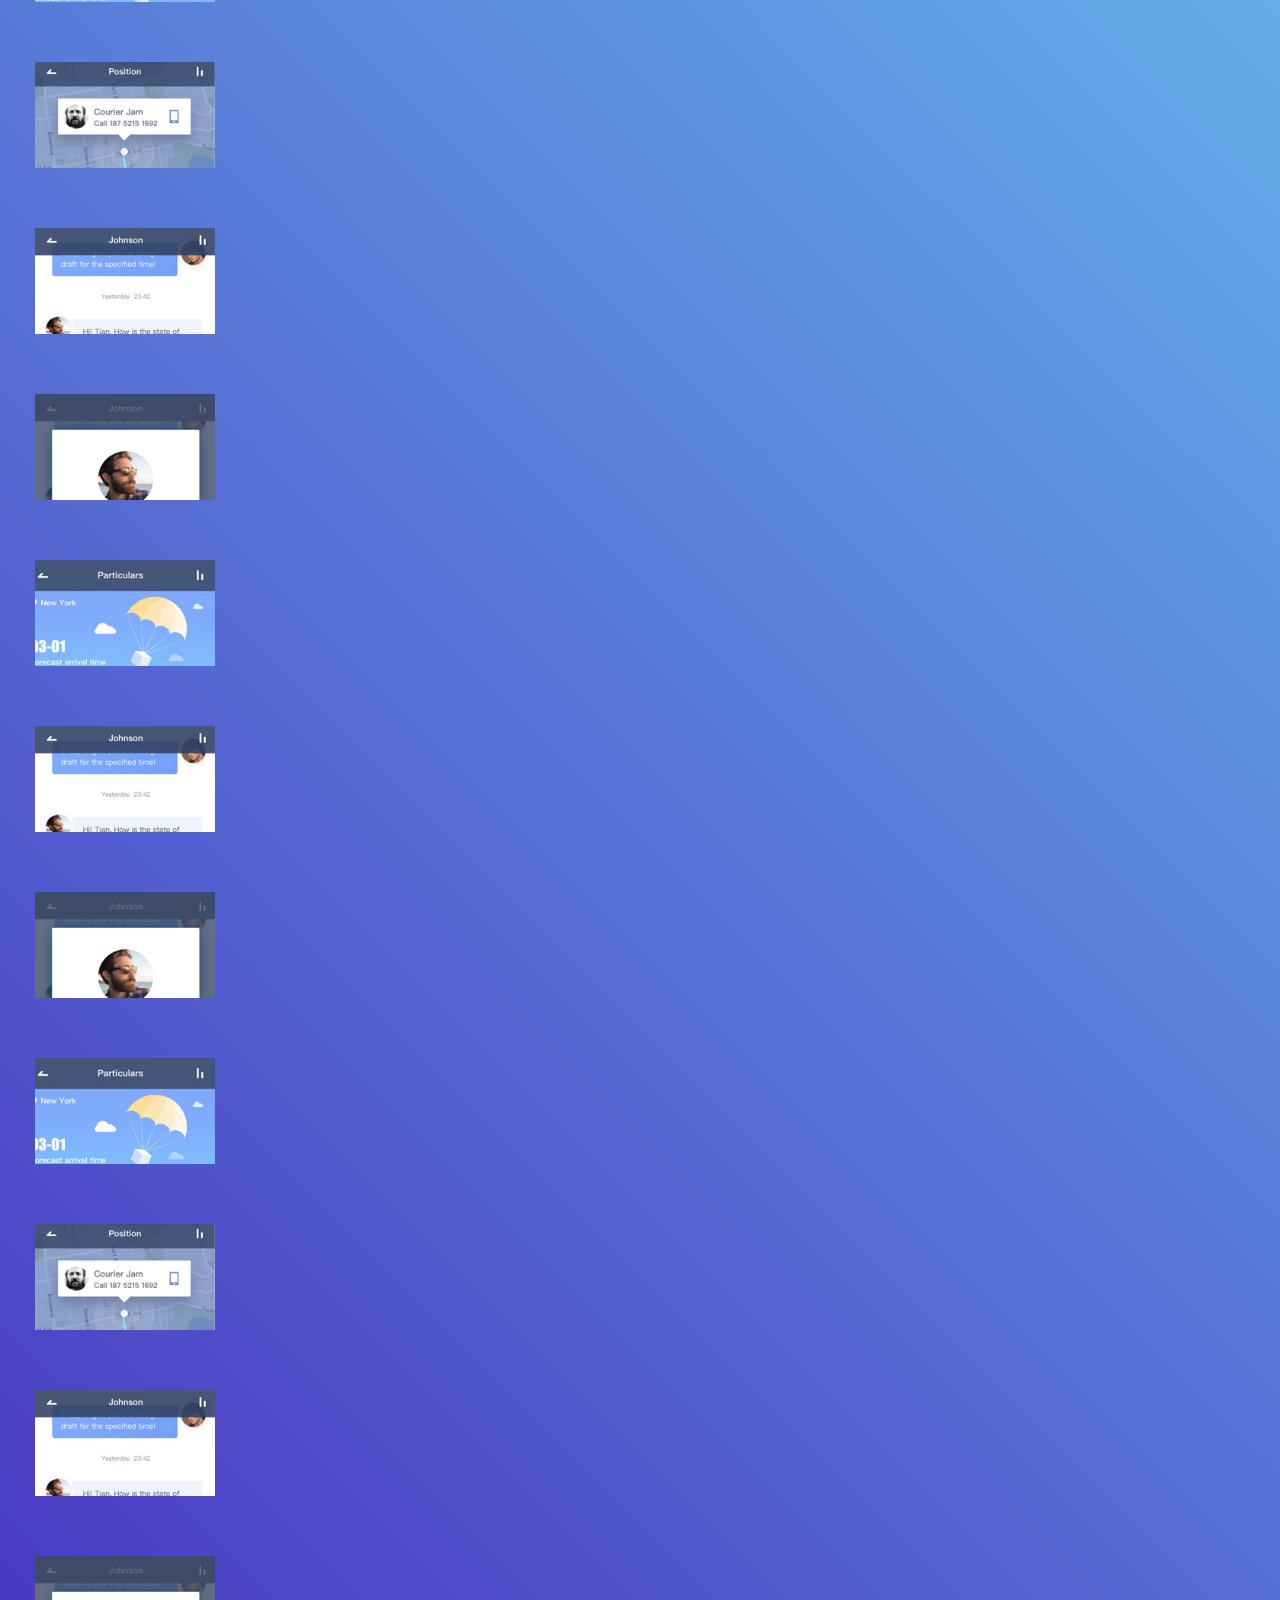
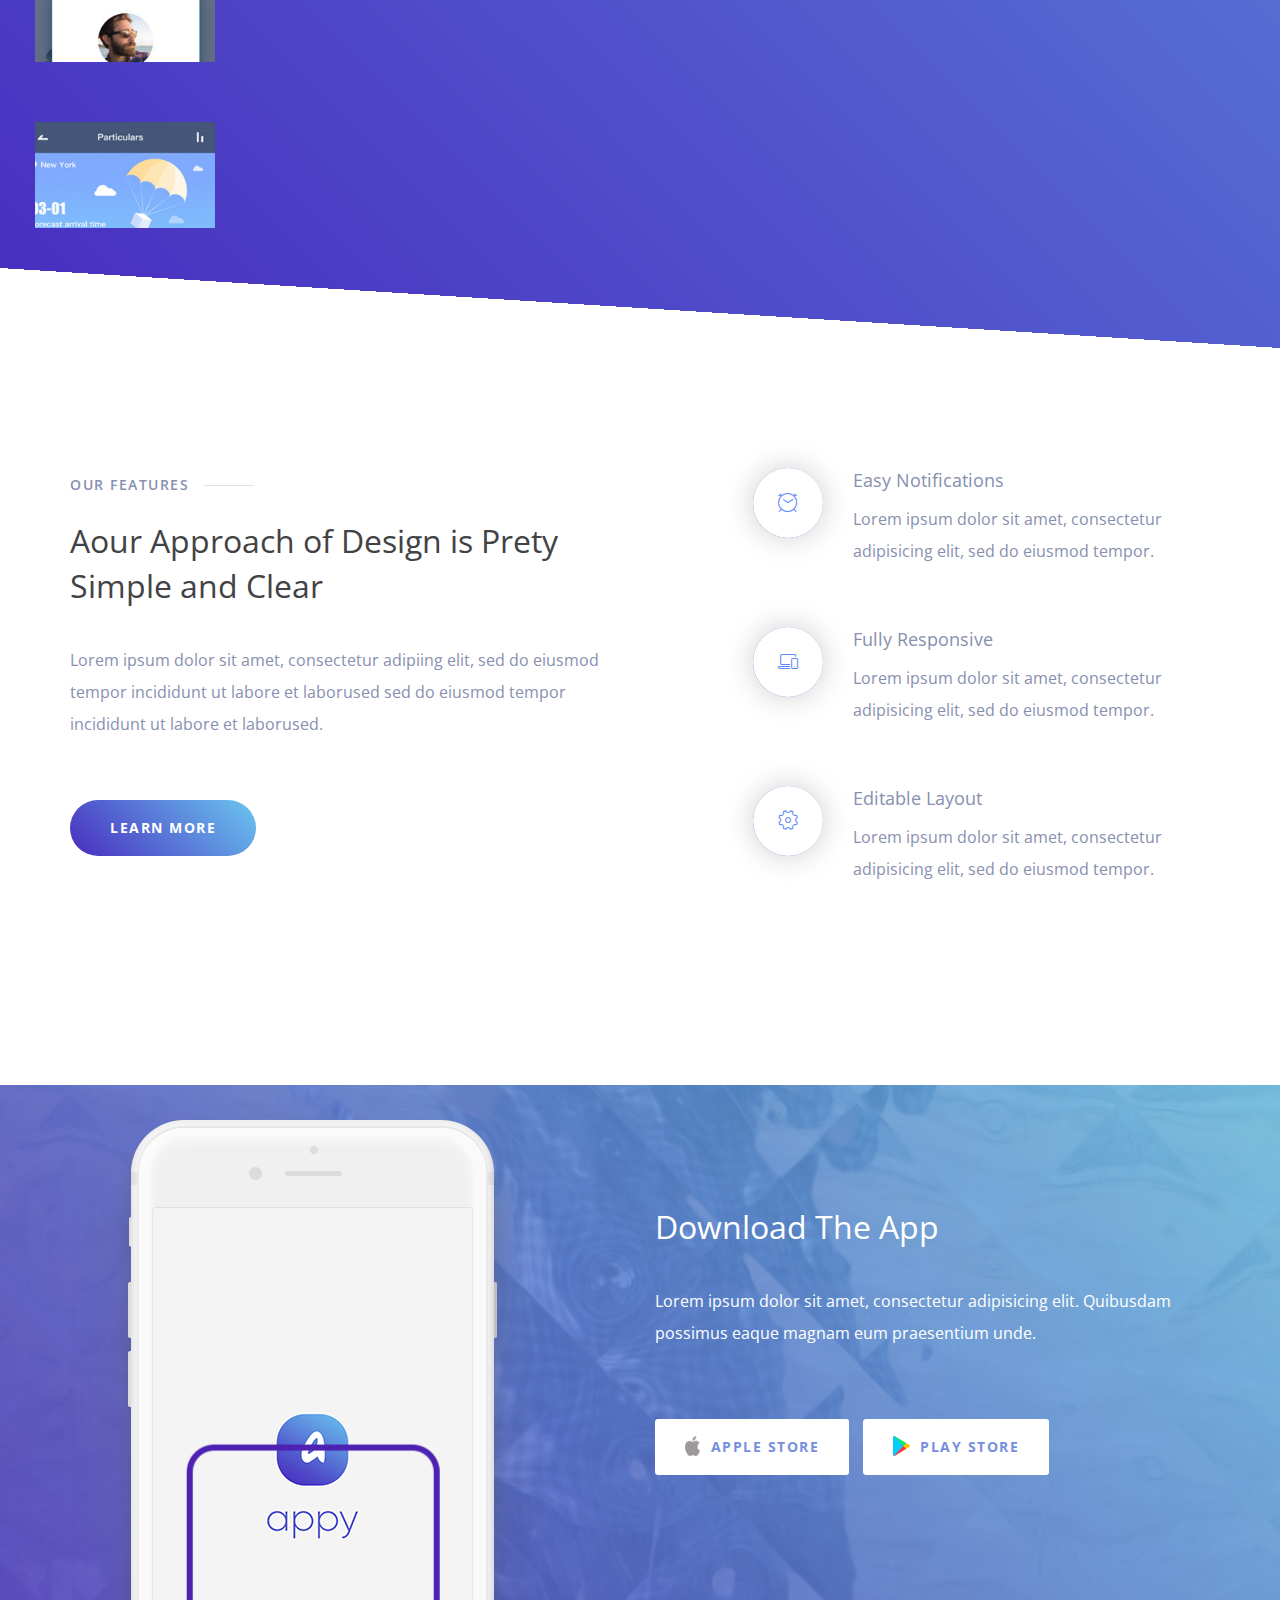
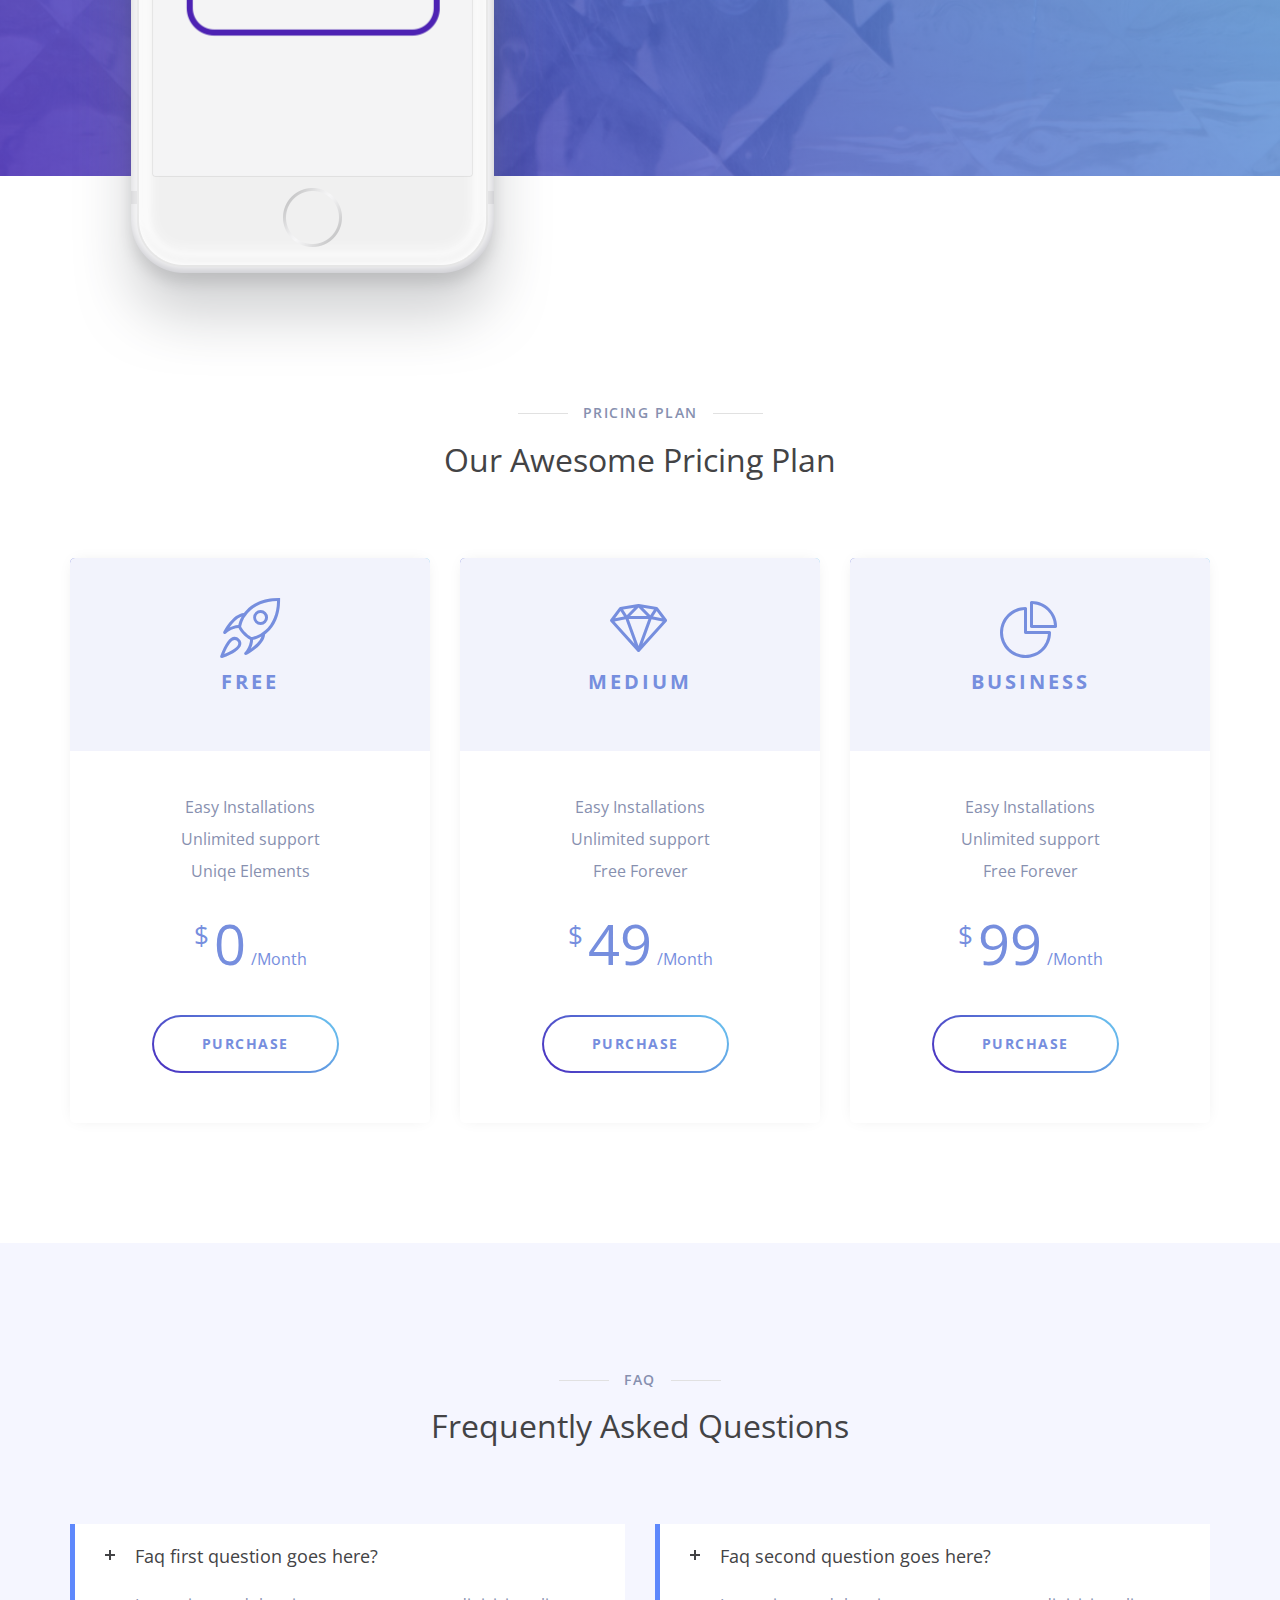
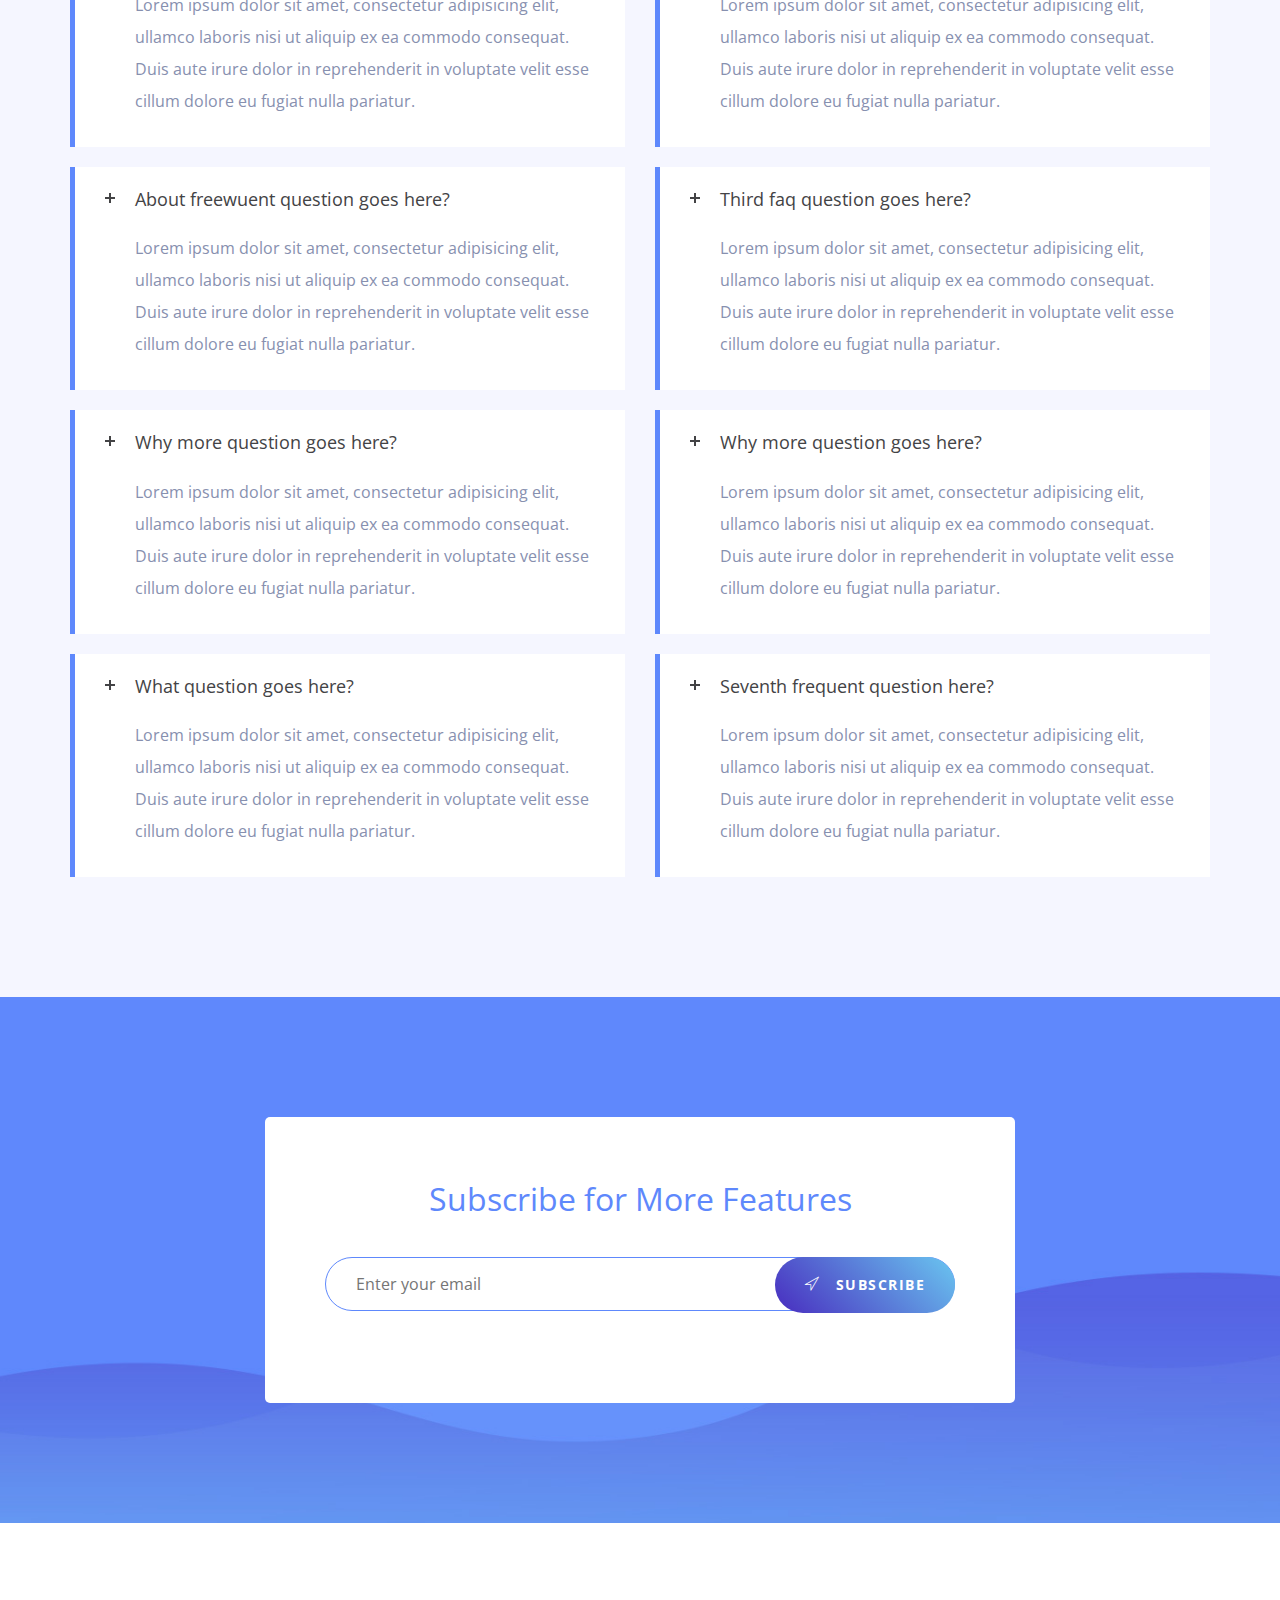
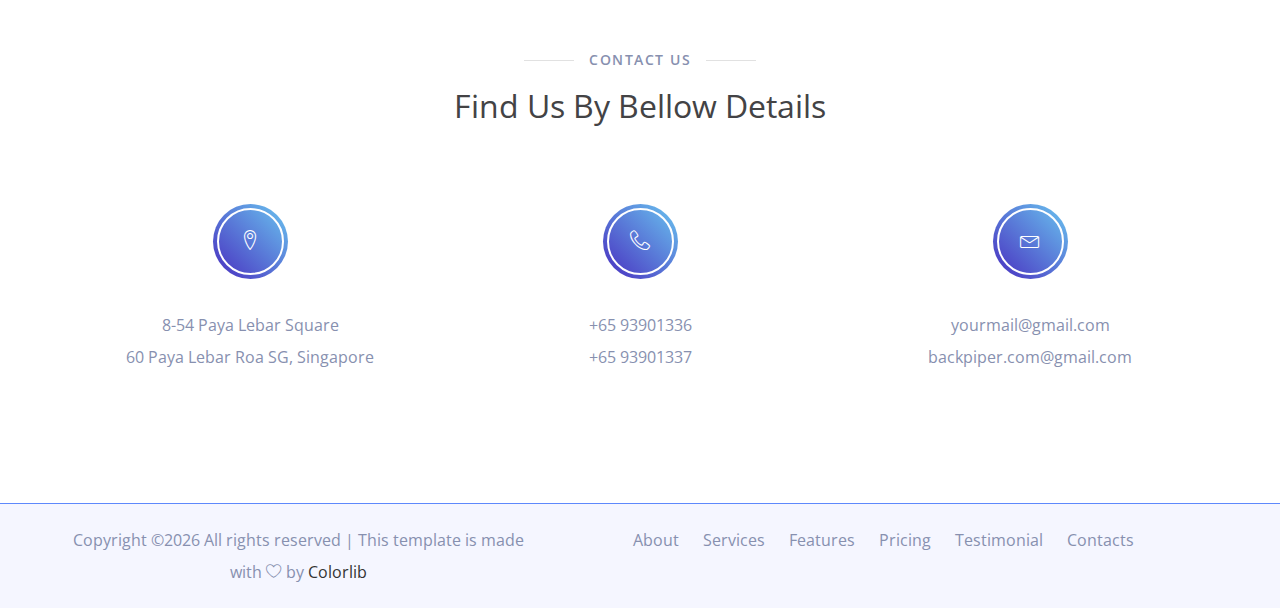
==== commit 540d72d8: "Update index2.html" ====
--- a/index2.html
+++ b/index2.html
@@ -135,9 +135,9 @@
             <div class="row">
                 <div class="col-xs-12 col-md-6">
                     <div class="video-photo">
-                        <img src="images/video.jpg" alt="video-photo">
+                        <img src="images/video-image.jpg" alt="">
                         <a href="https://www.youtube.com/watch?v=ScrDhTsX0EQ" class="popup video-button">
-                            <img src="images/play-button.png" alt="">
+                            <img src="images/video.jpg" alt="">
                         </a>
                     </div>
                 </div>
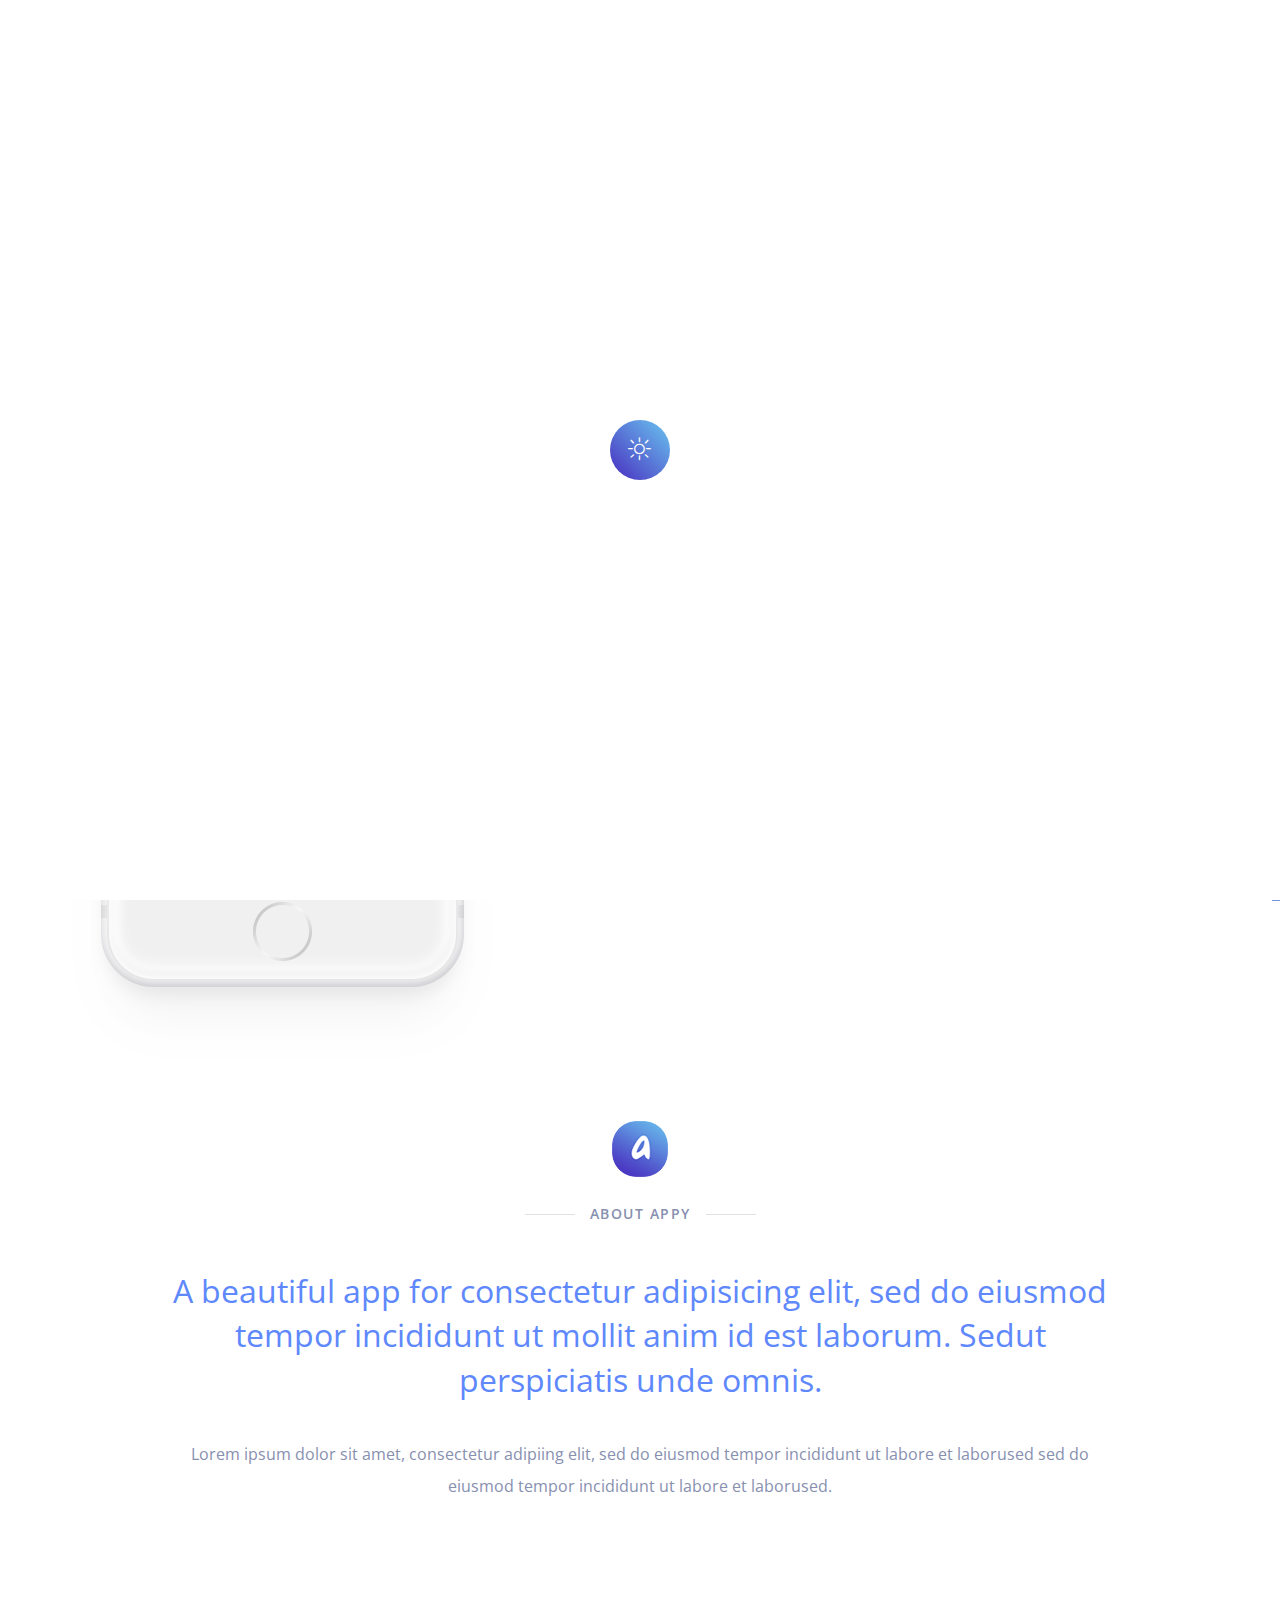
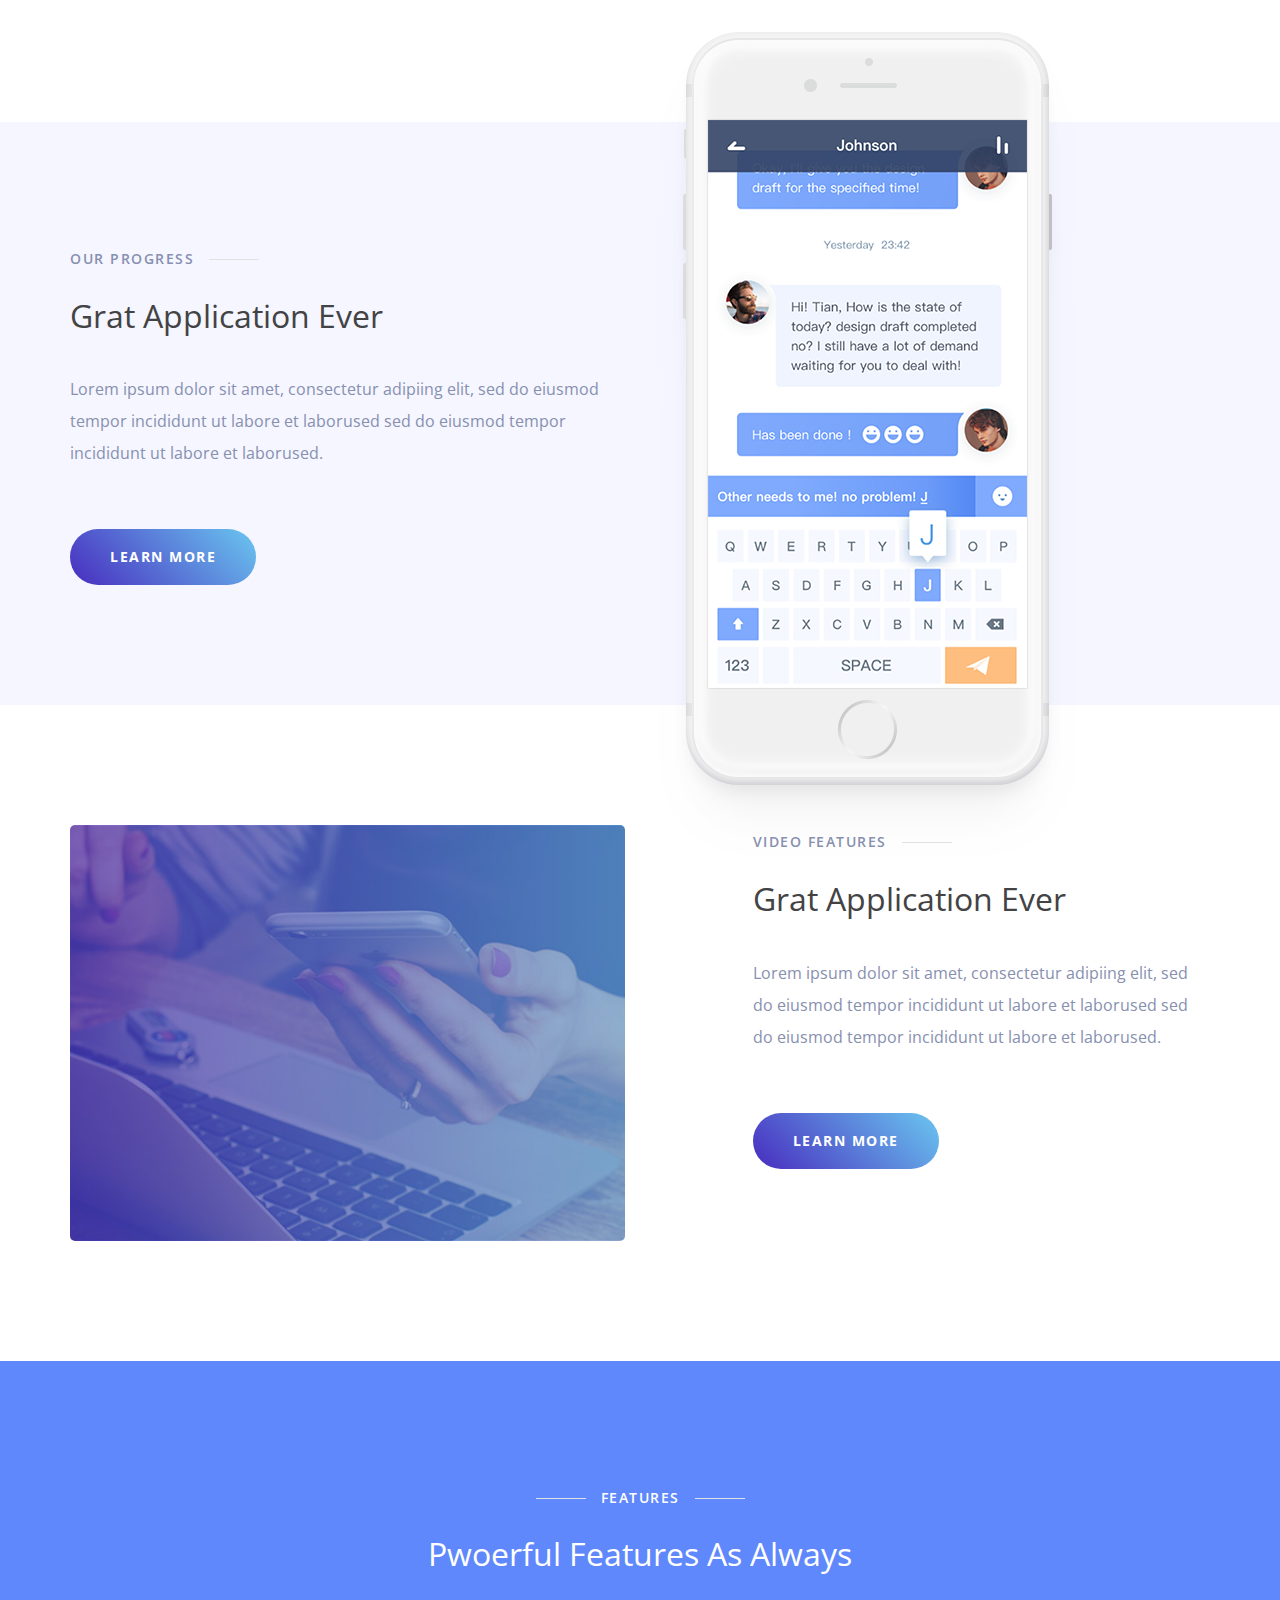
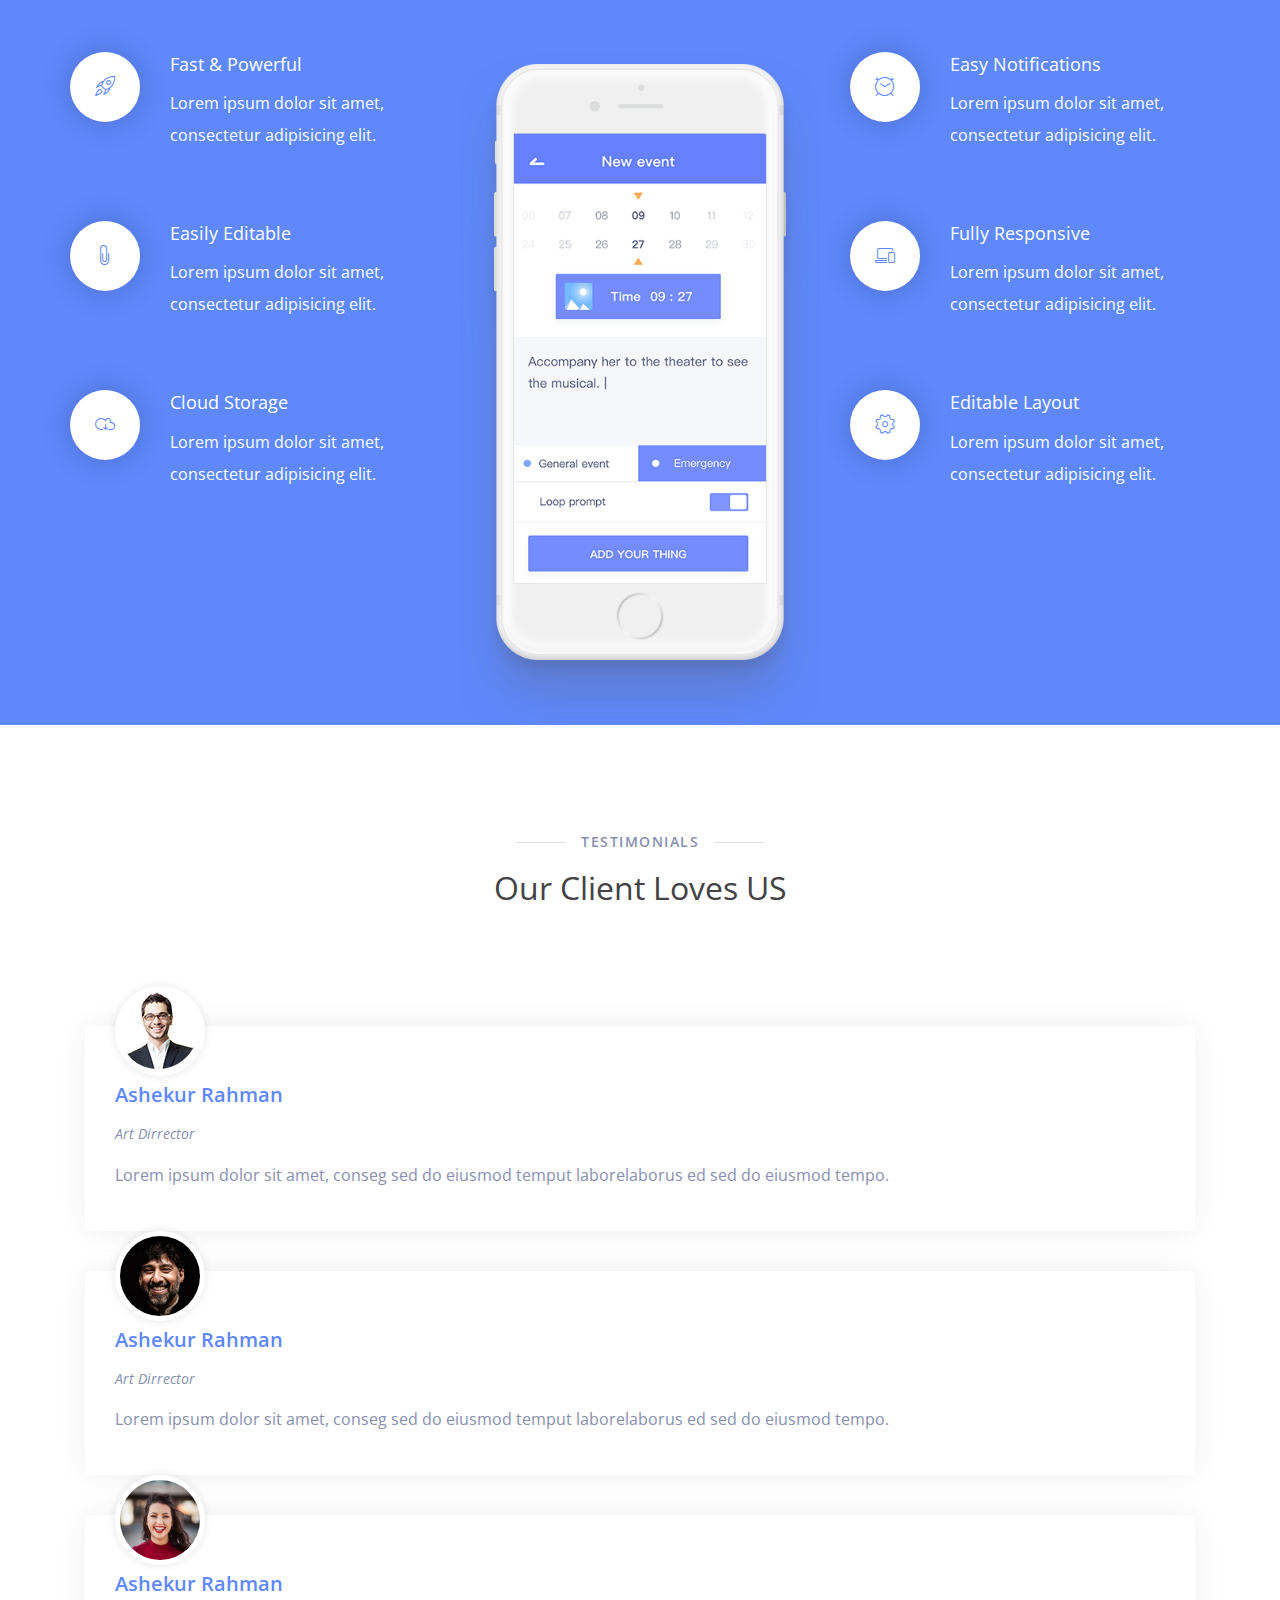
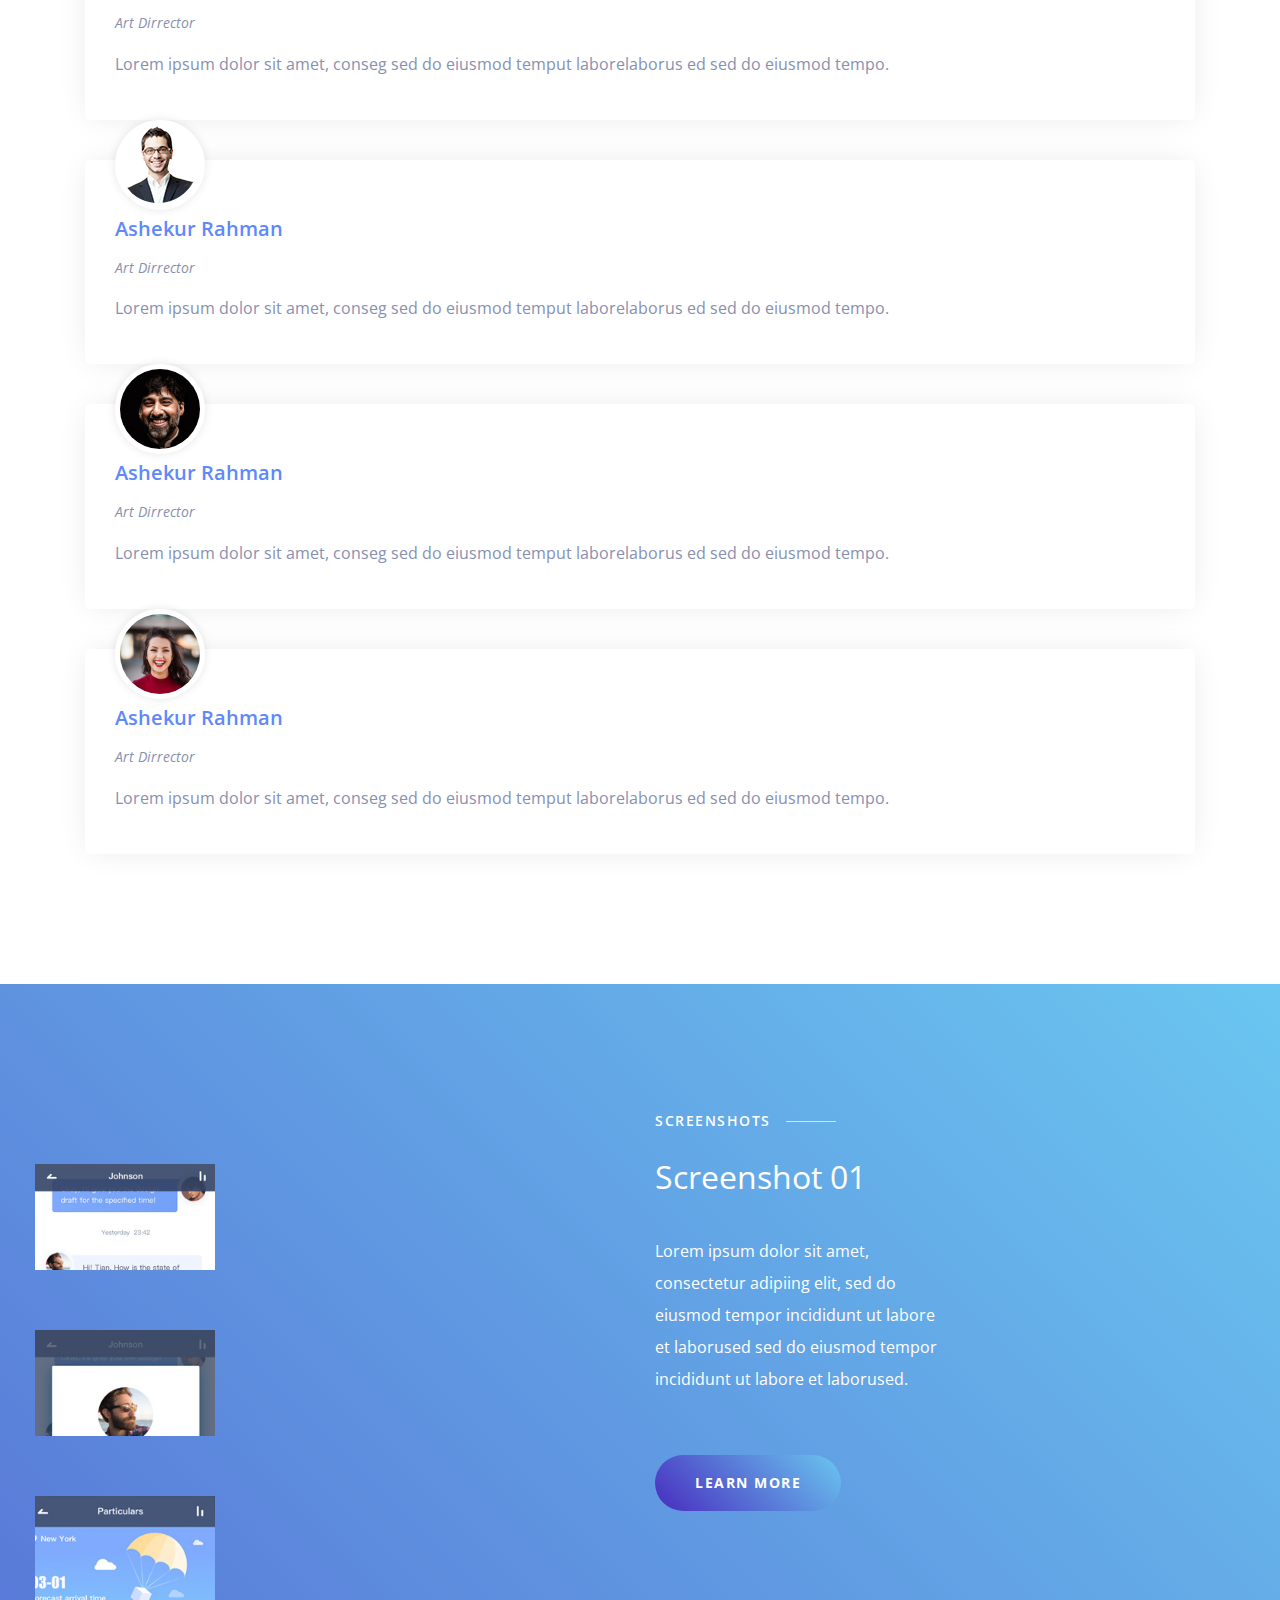
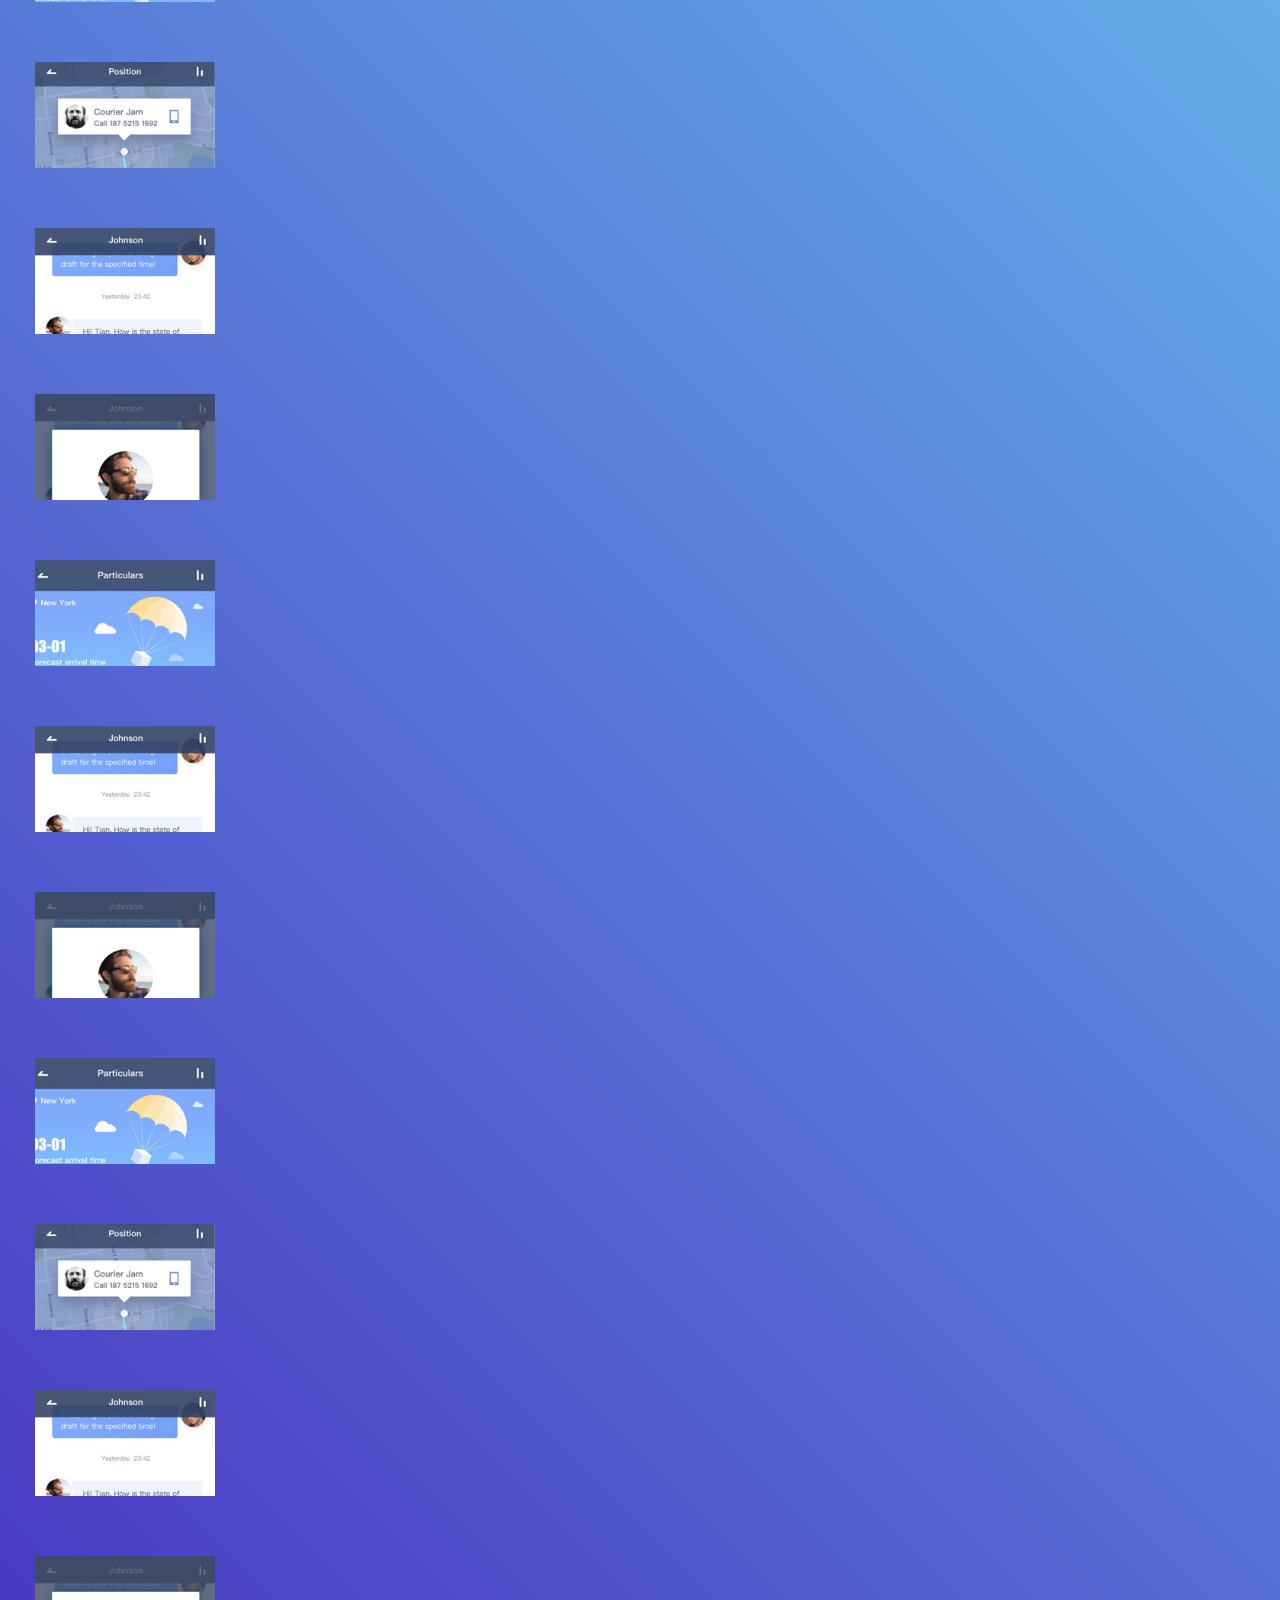
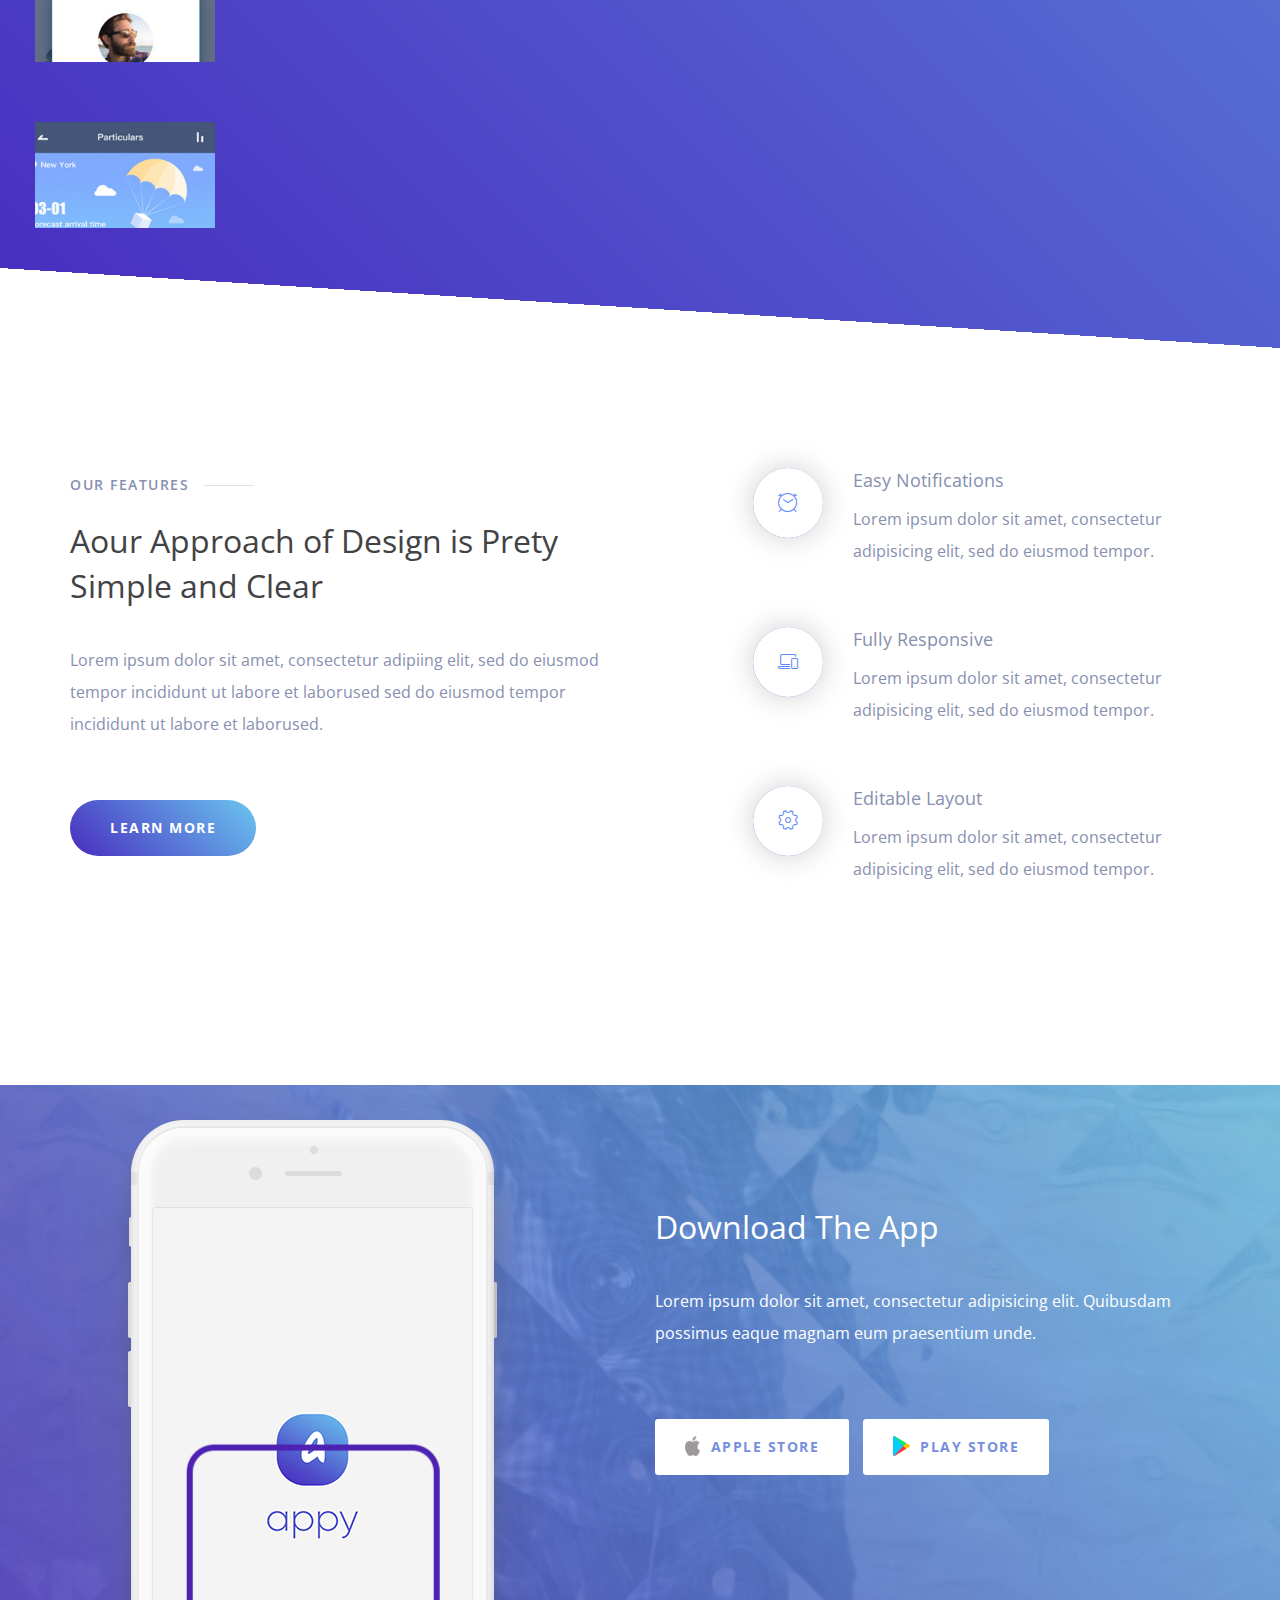
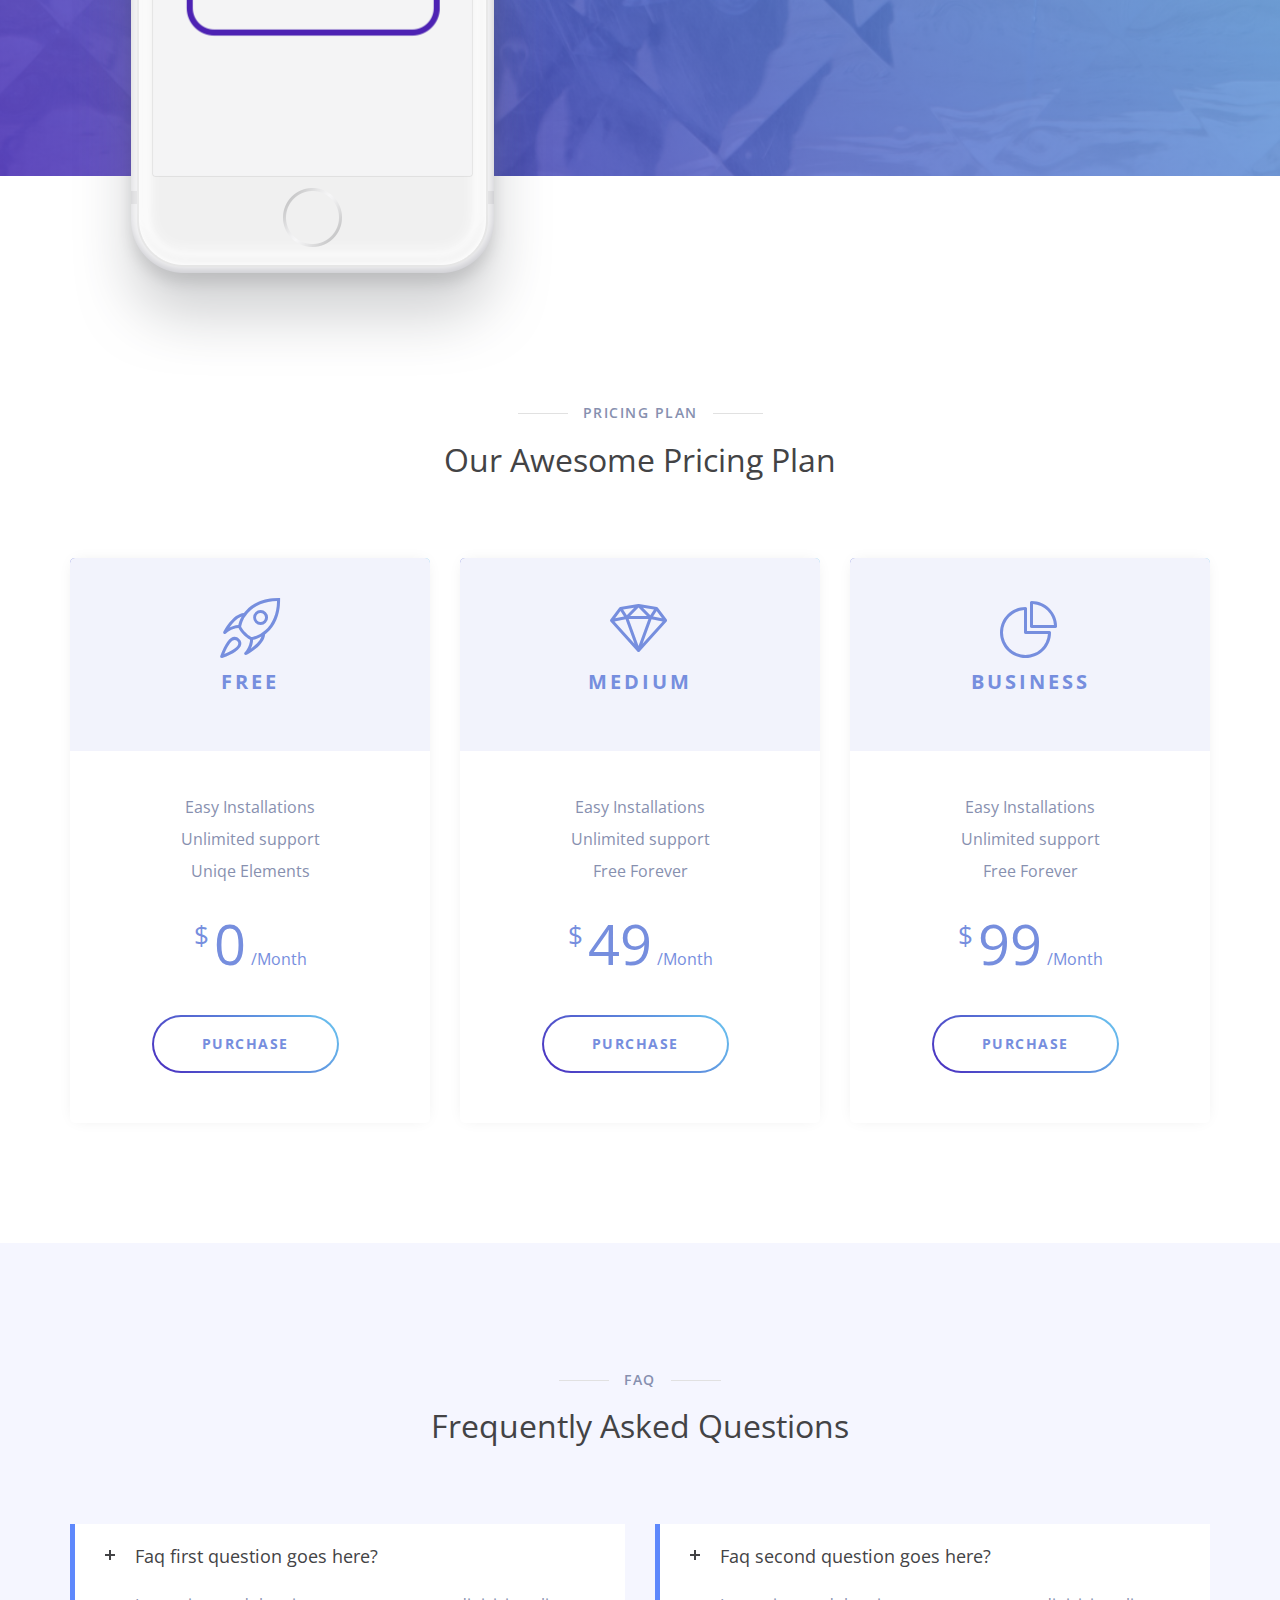
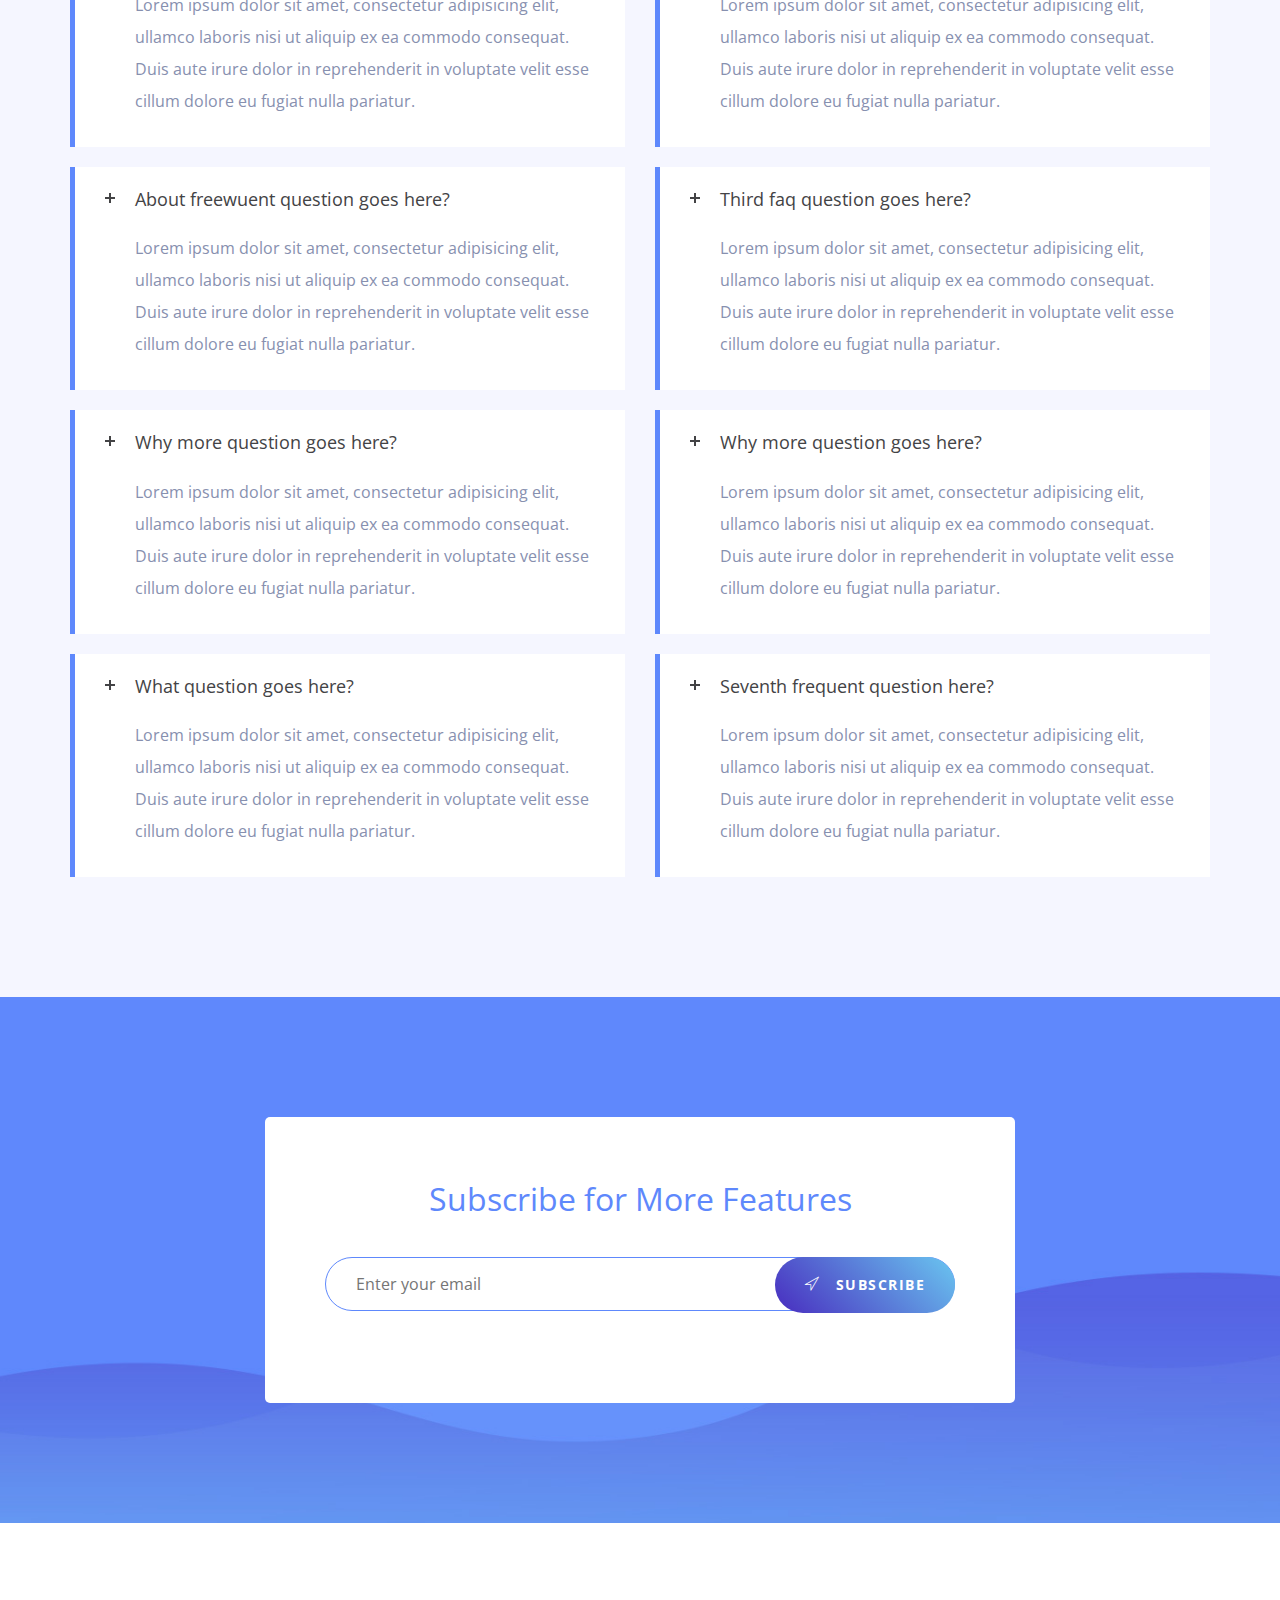
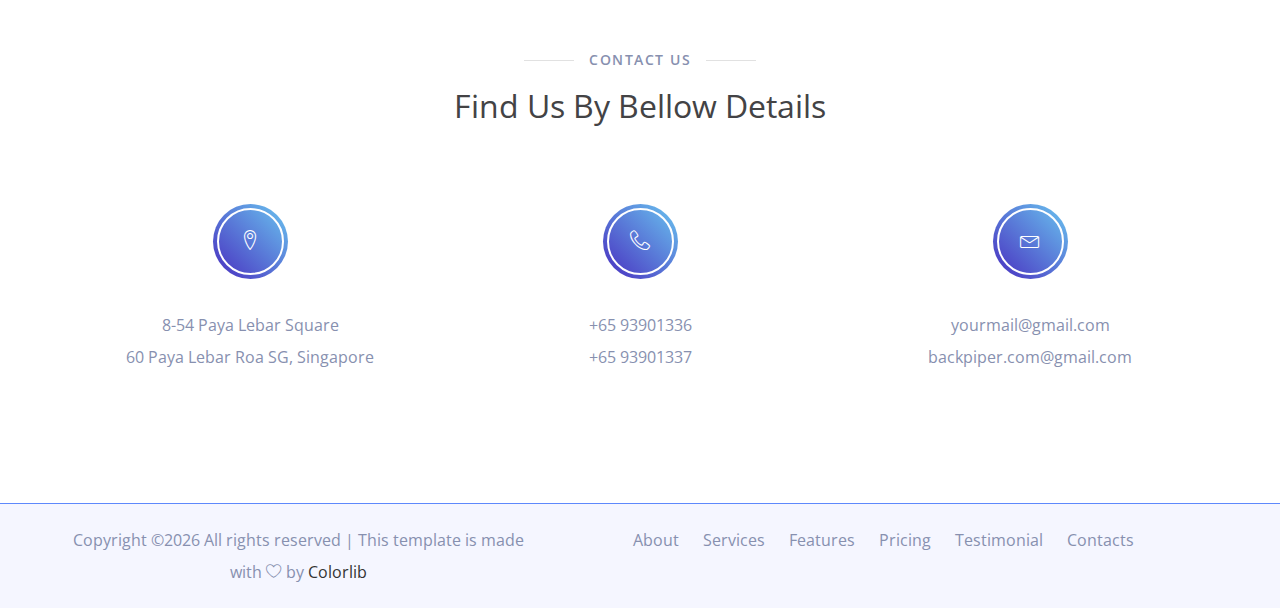
==== commit 6f5cec8b: "Update index2.html" ====
--- a/index2.html
+++ b/index2.html
@@ -137,7 +137,7 @@
                     <div class="video-photo">
                         <img src="images/video-image.jpg" alt="">
                         <a href="https://www.youtube.com/watch?v=ScrDhTsX0EQ" class="popup video-button">
-                            <img src="images/video.jpg" alt="">
+                            <img src="images/play-button.jpg" alt="">
                         </a>
                     </div>
                 </div>
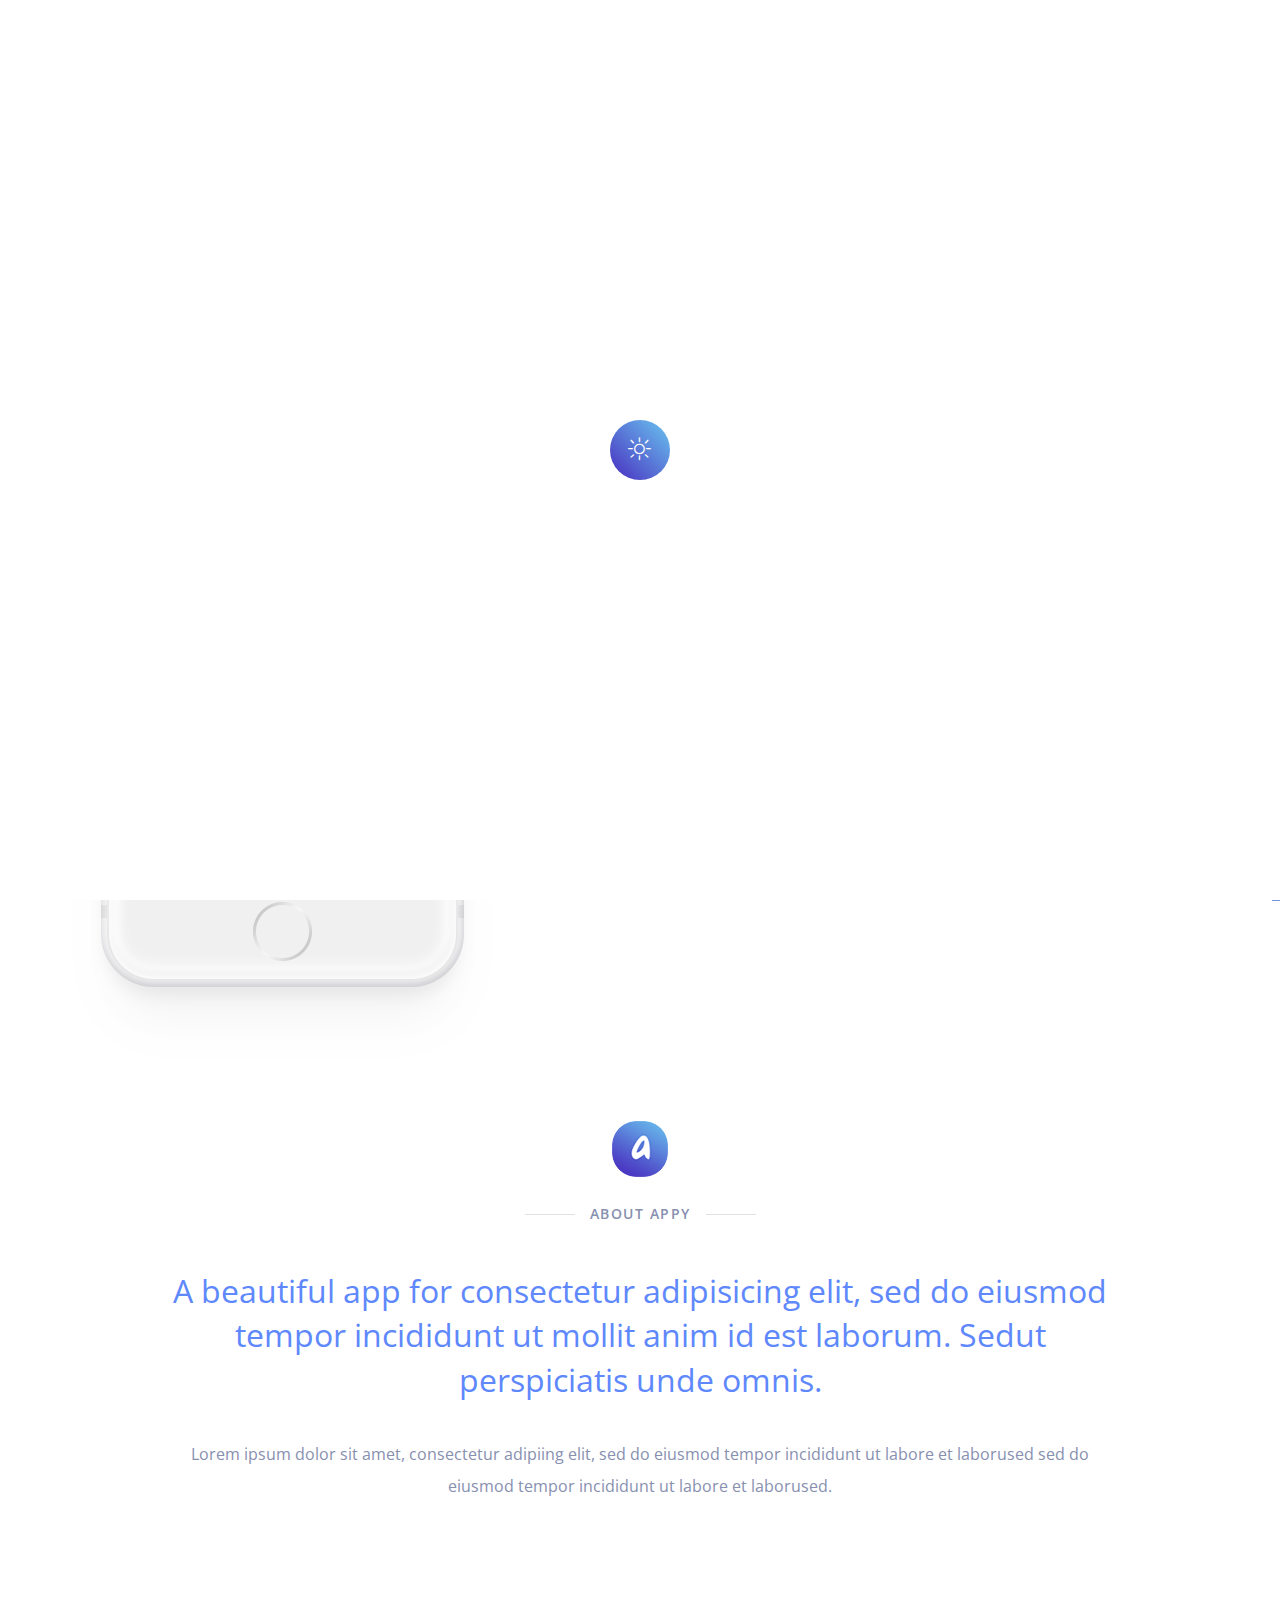
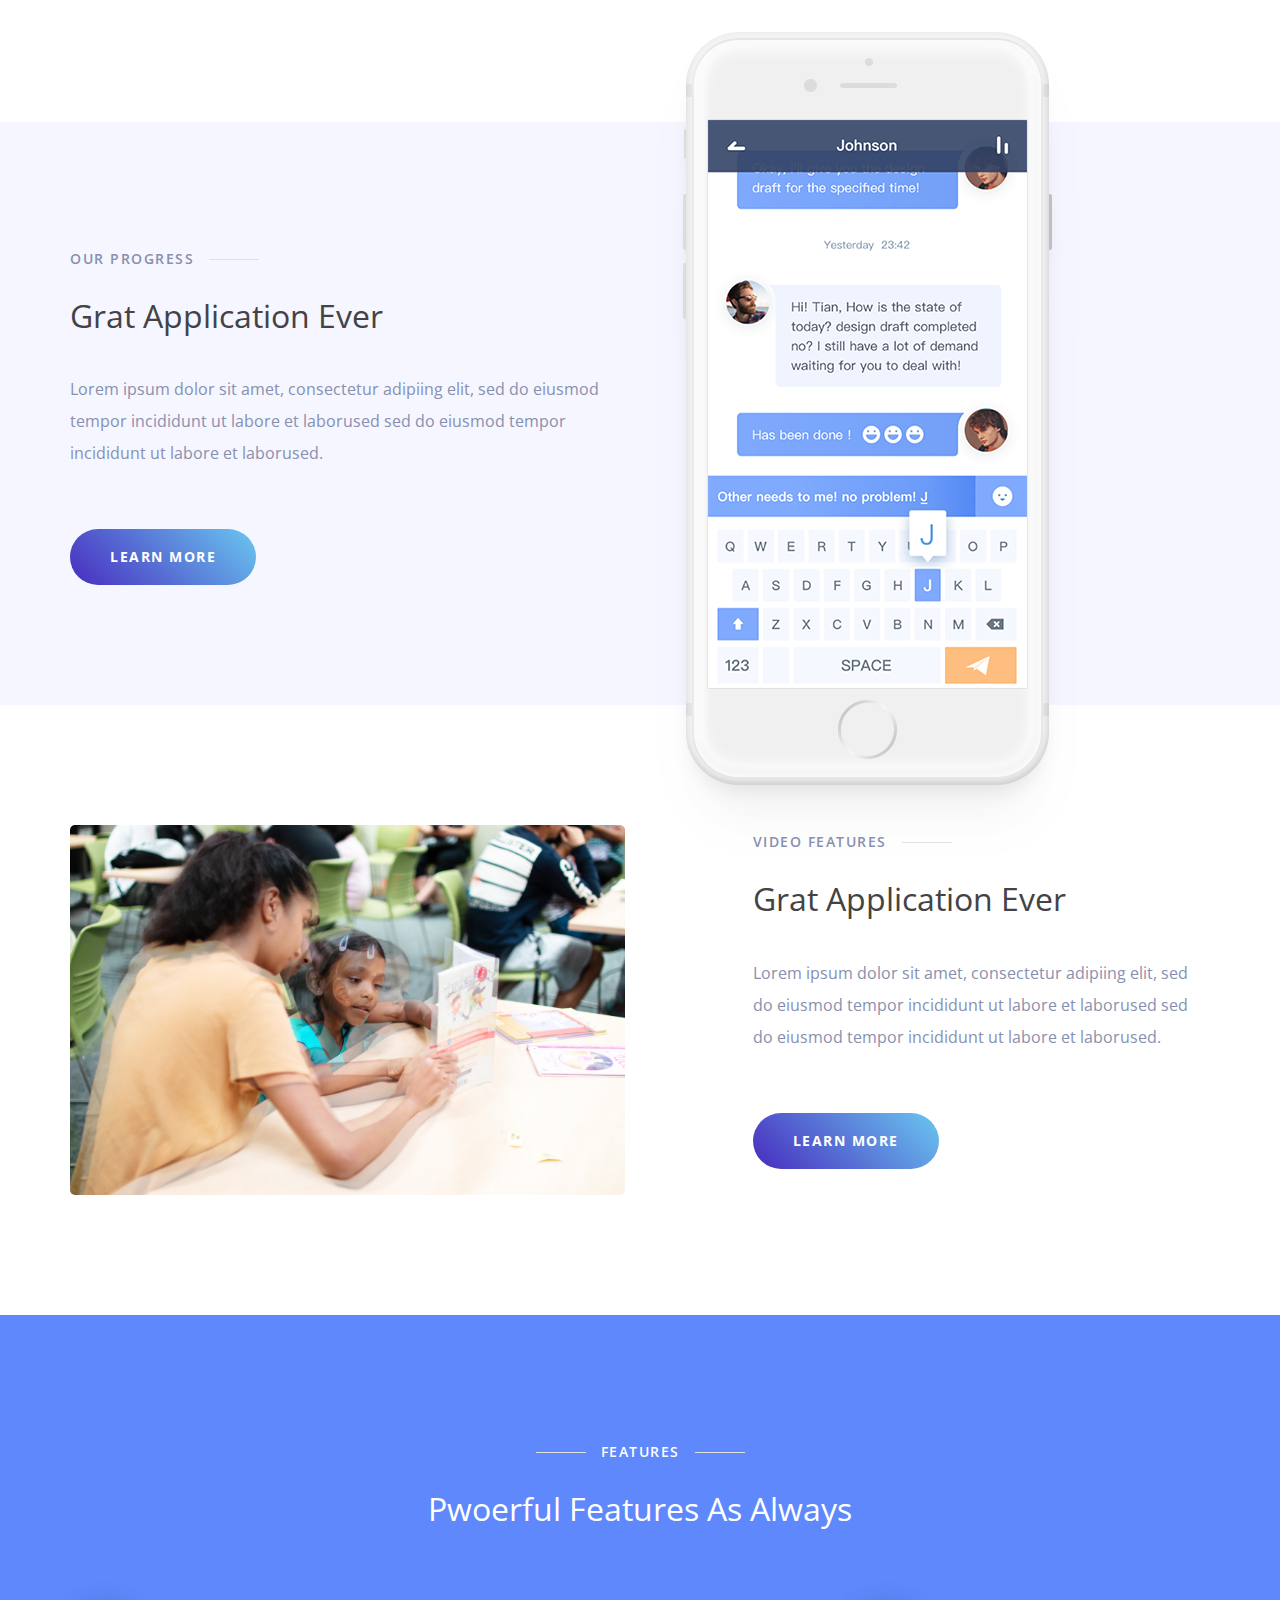
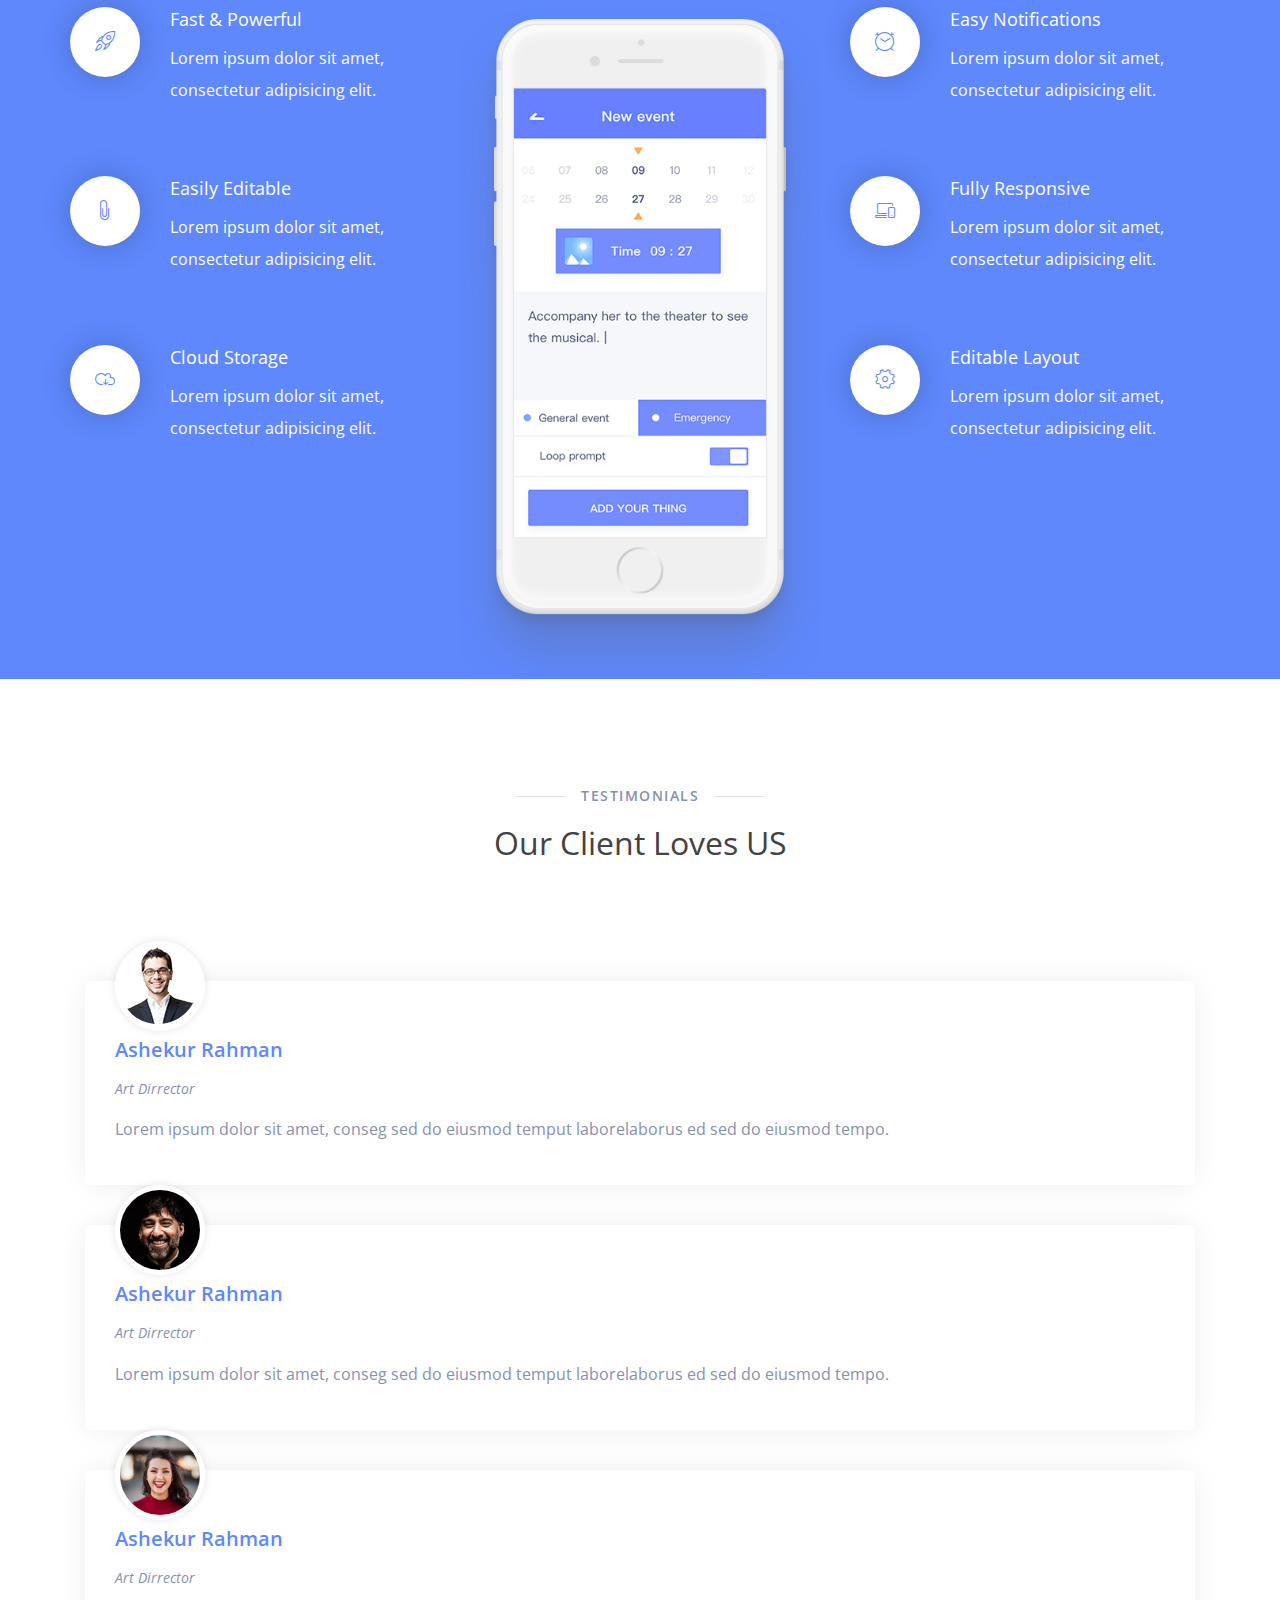
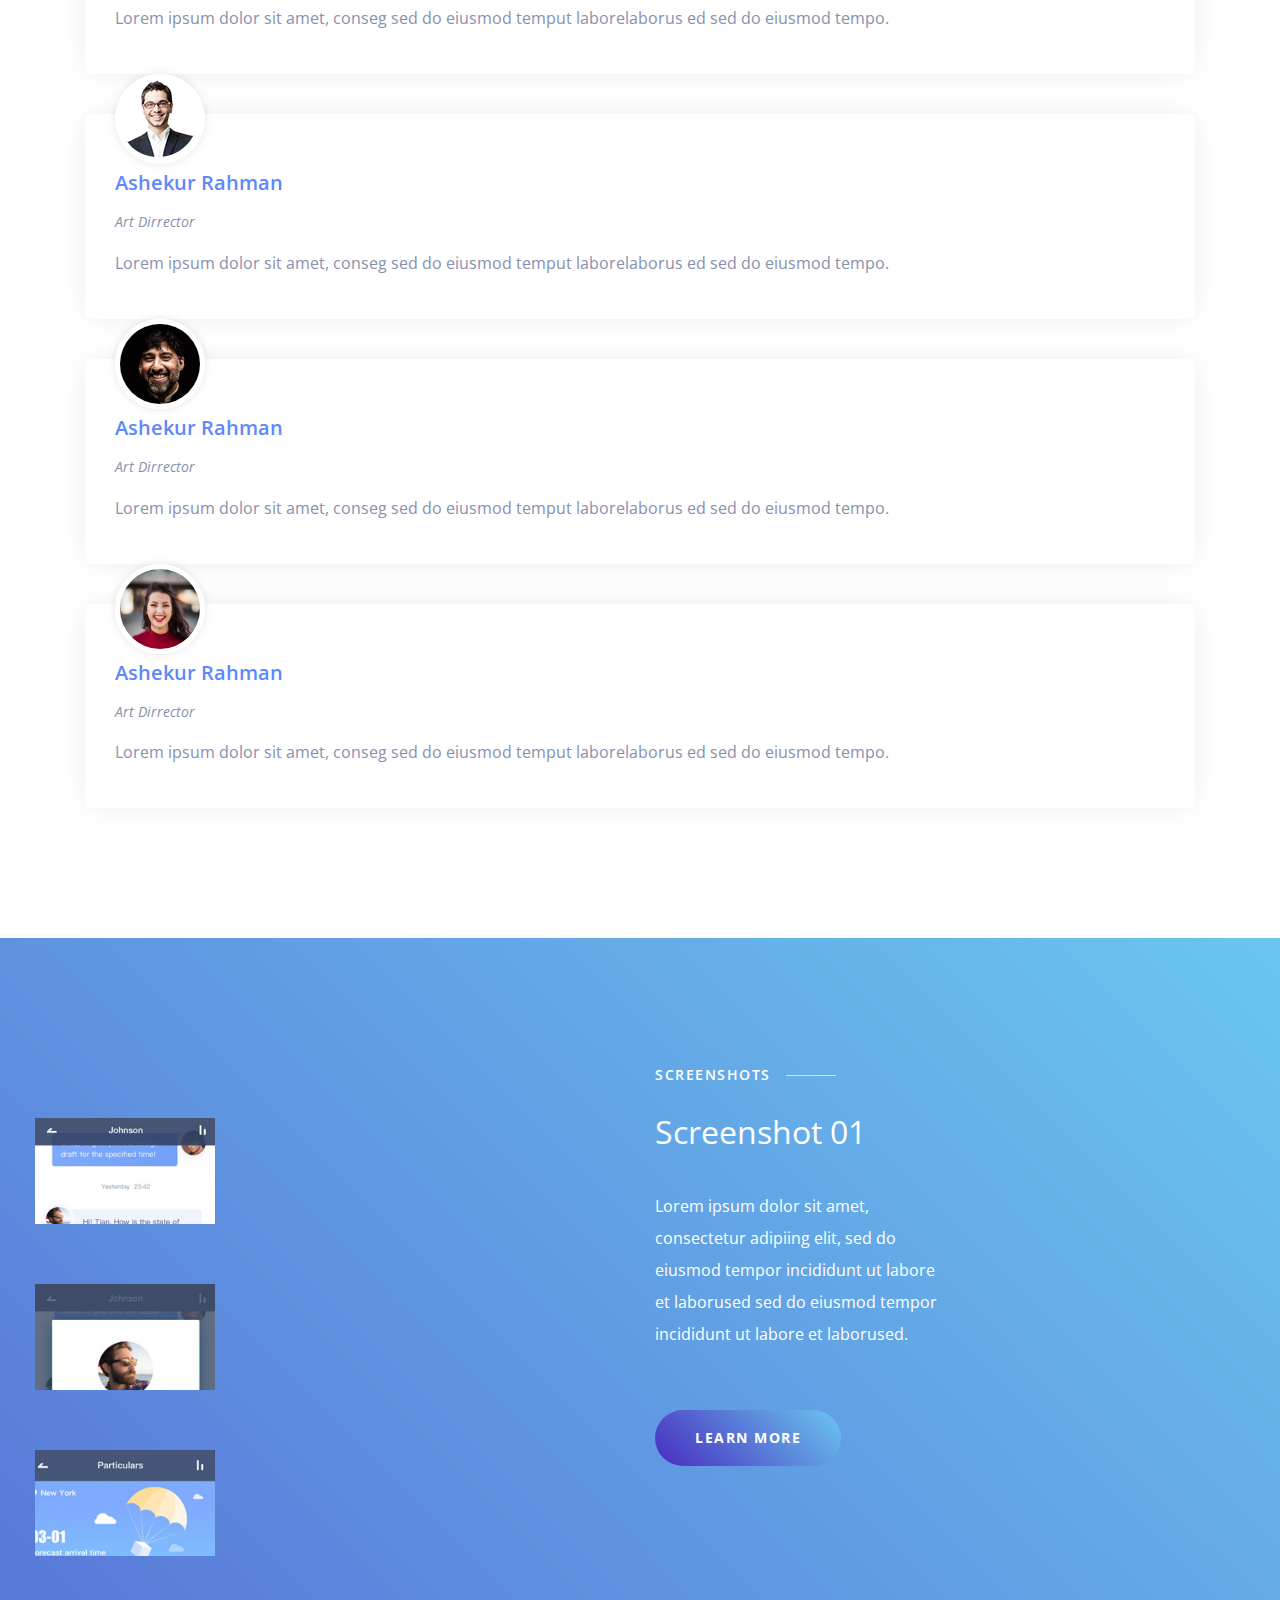
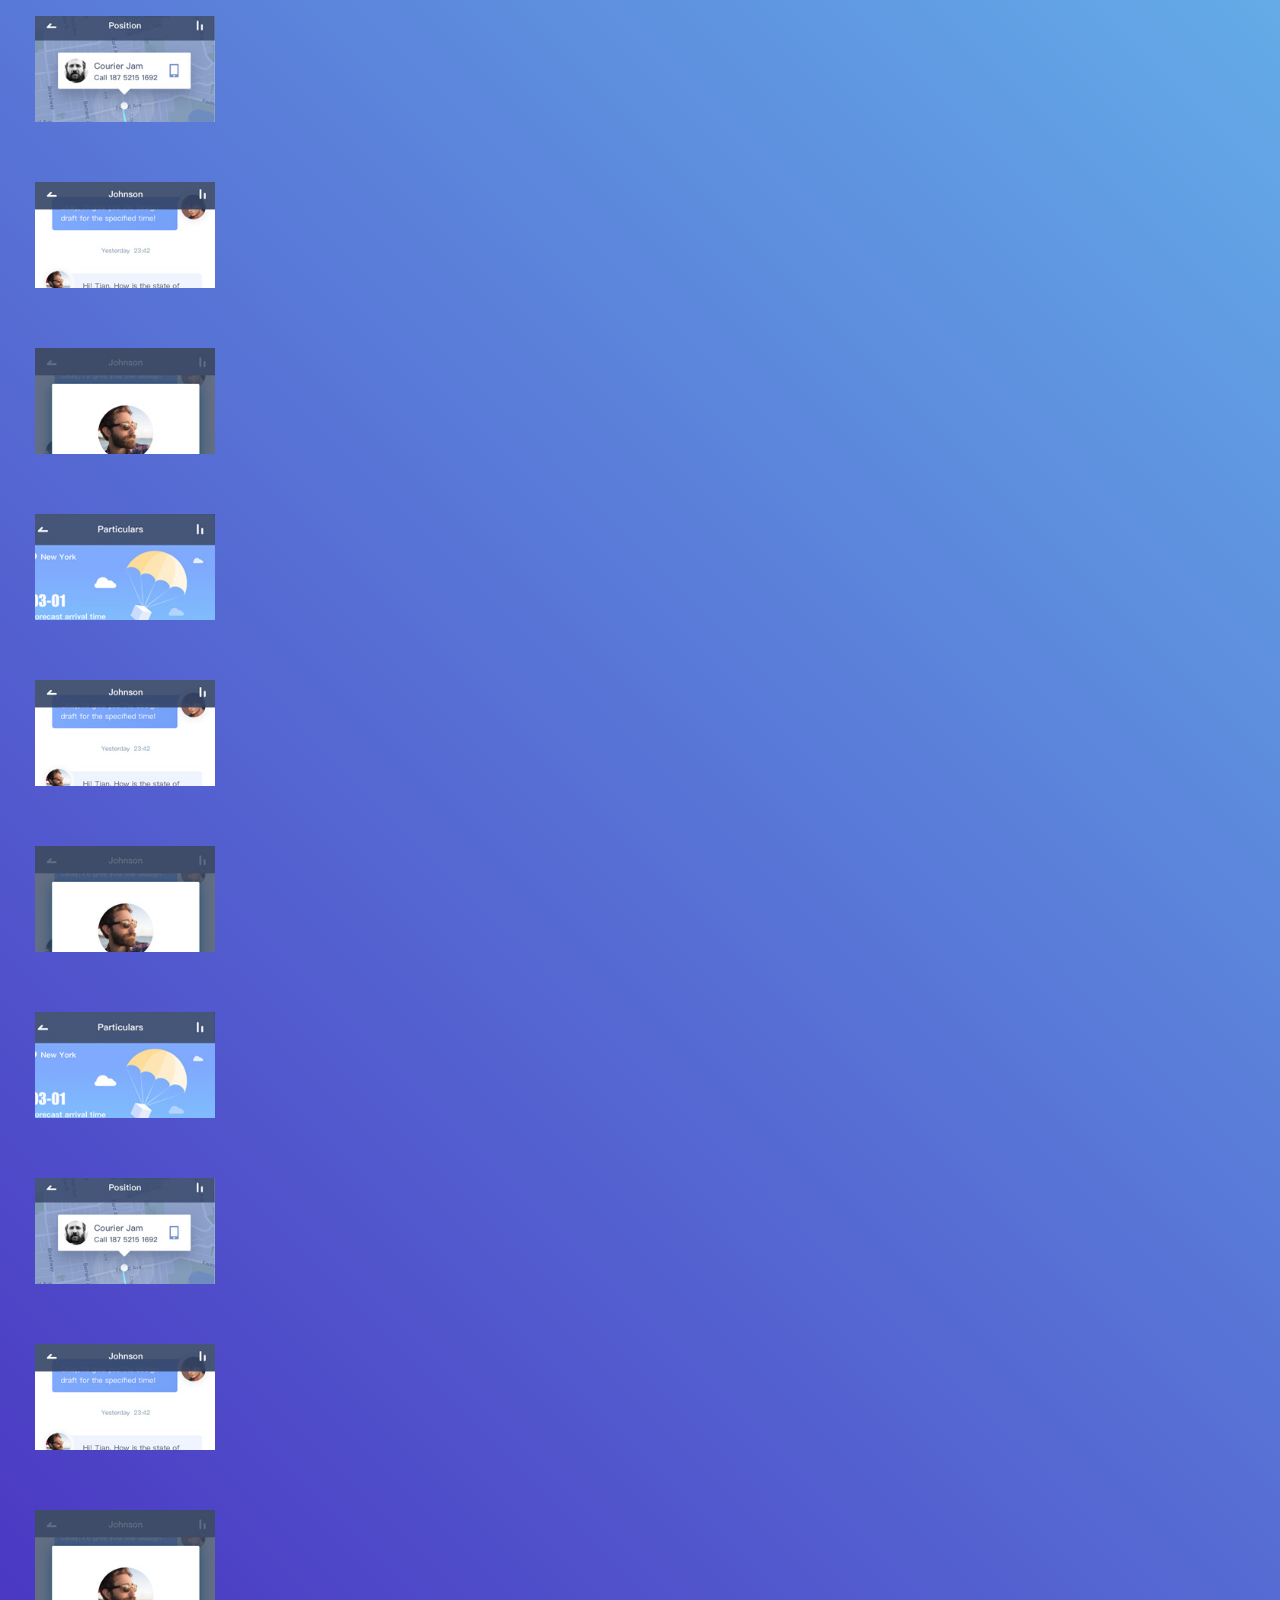
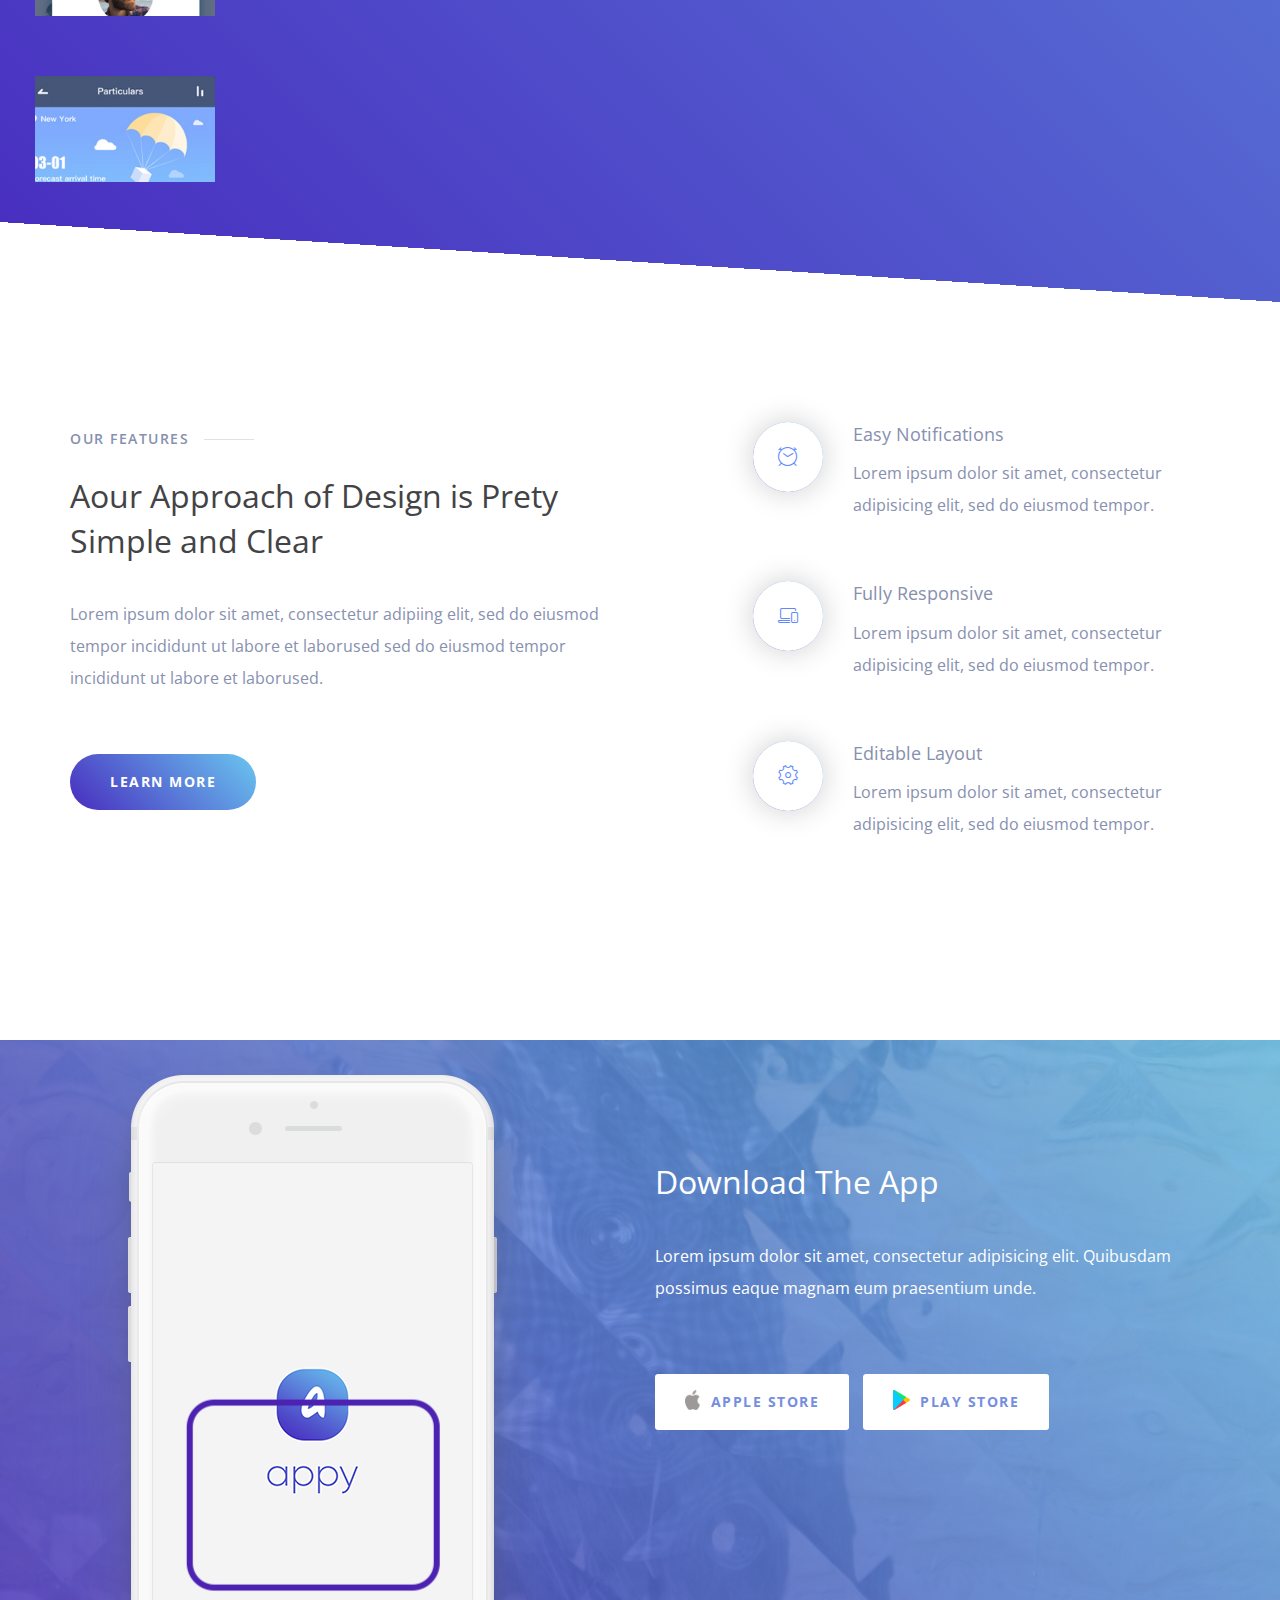
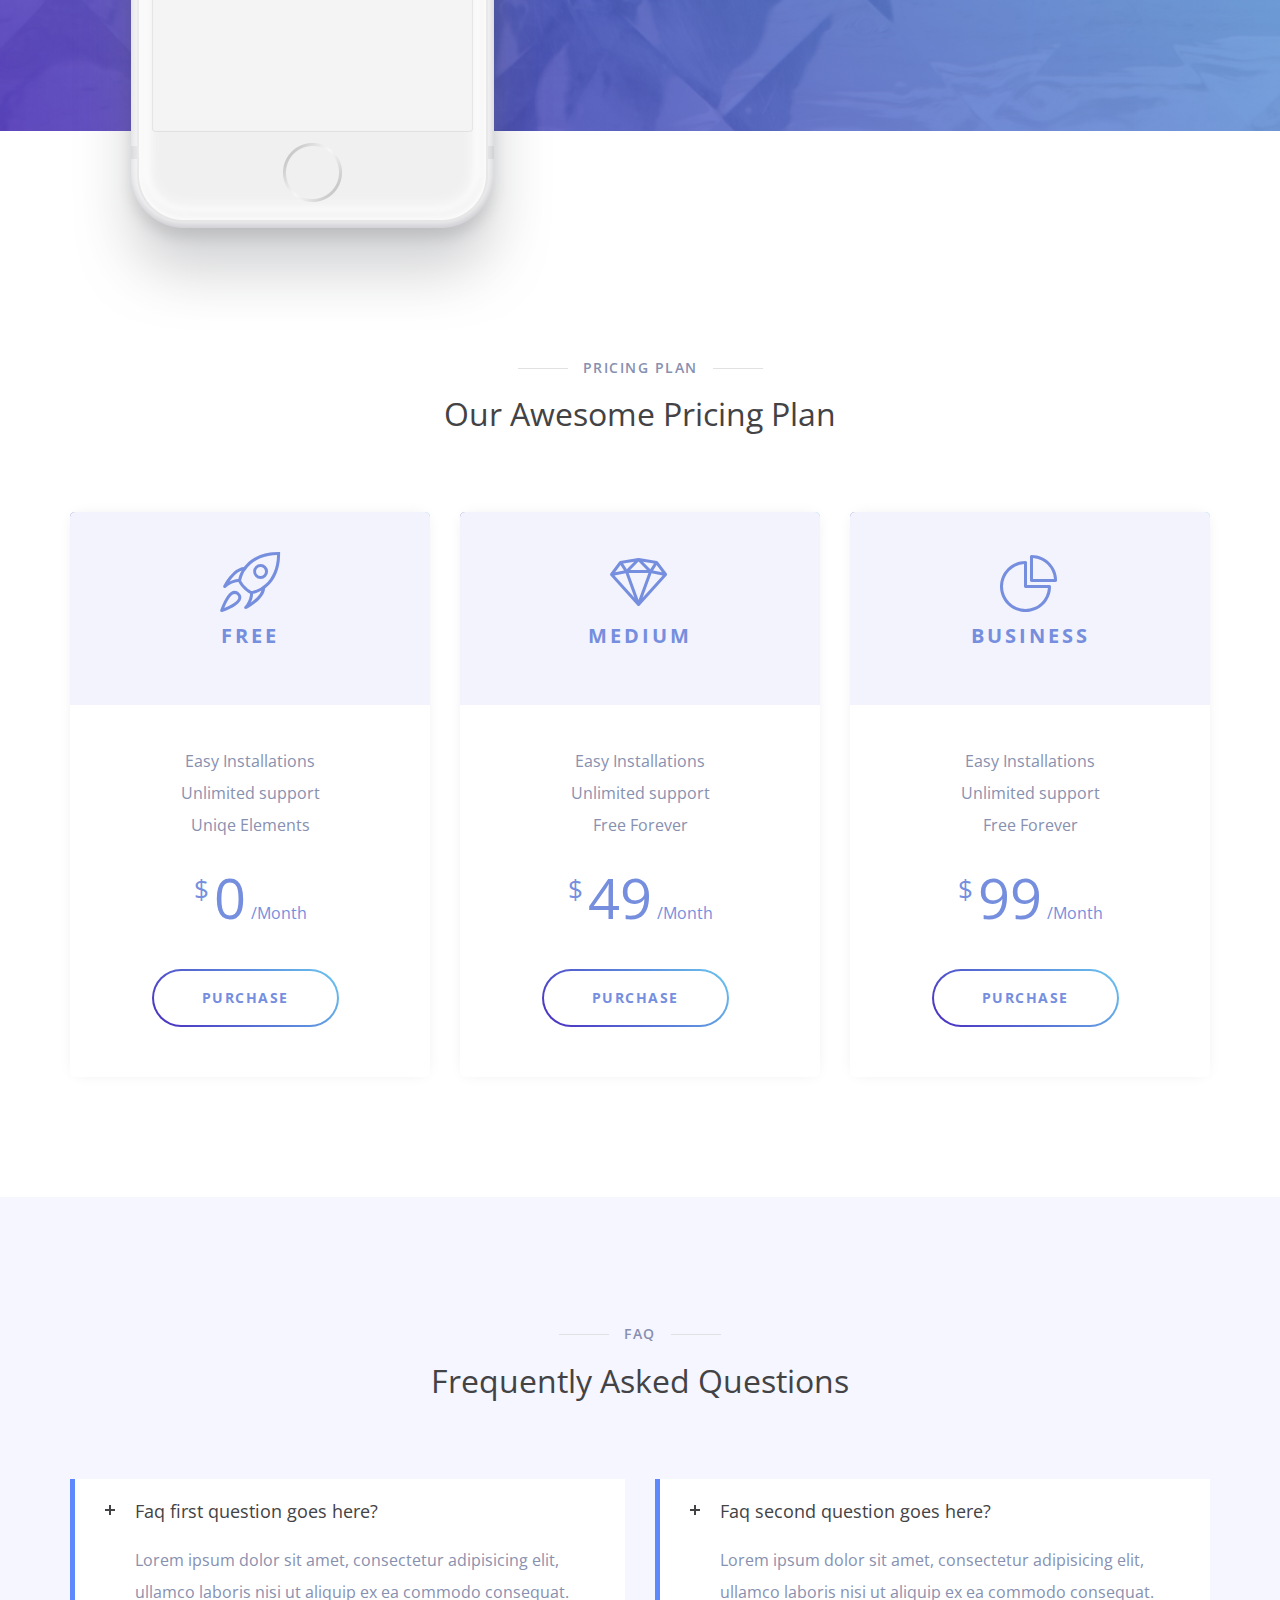
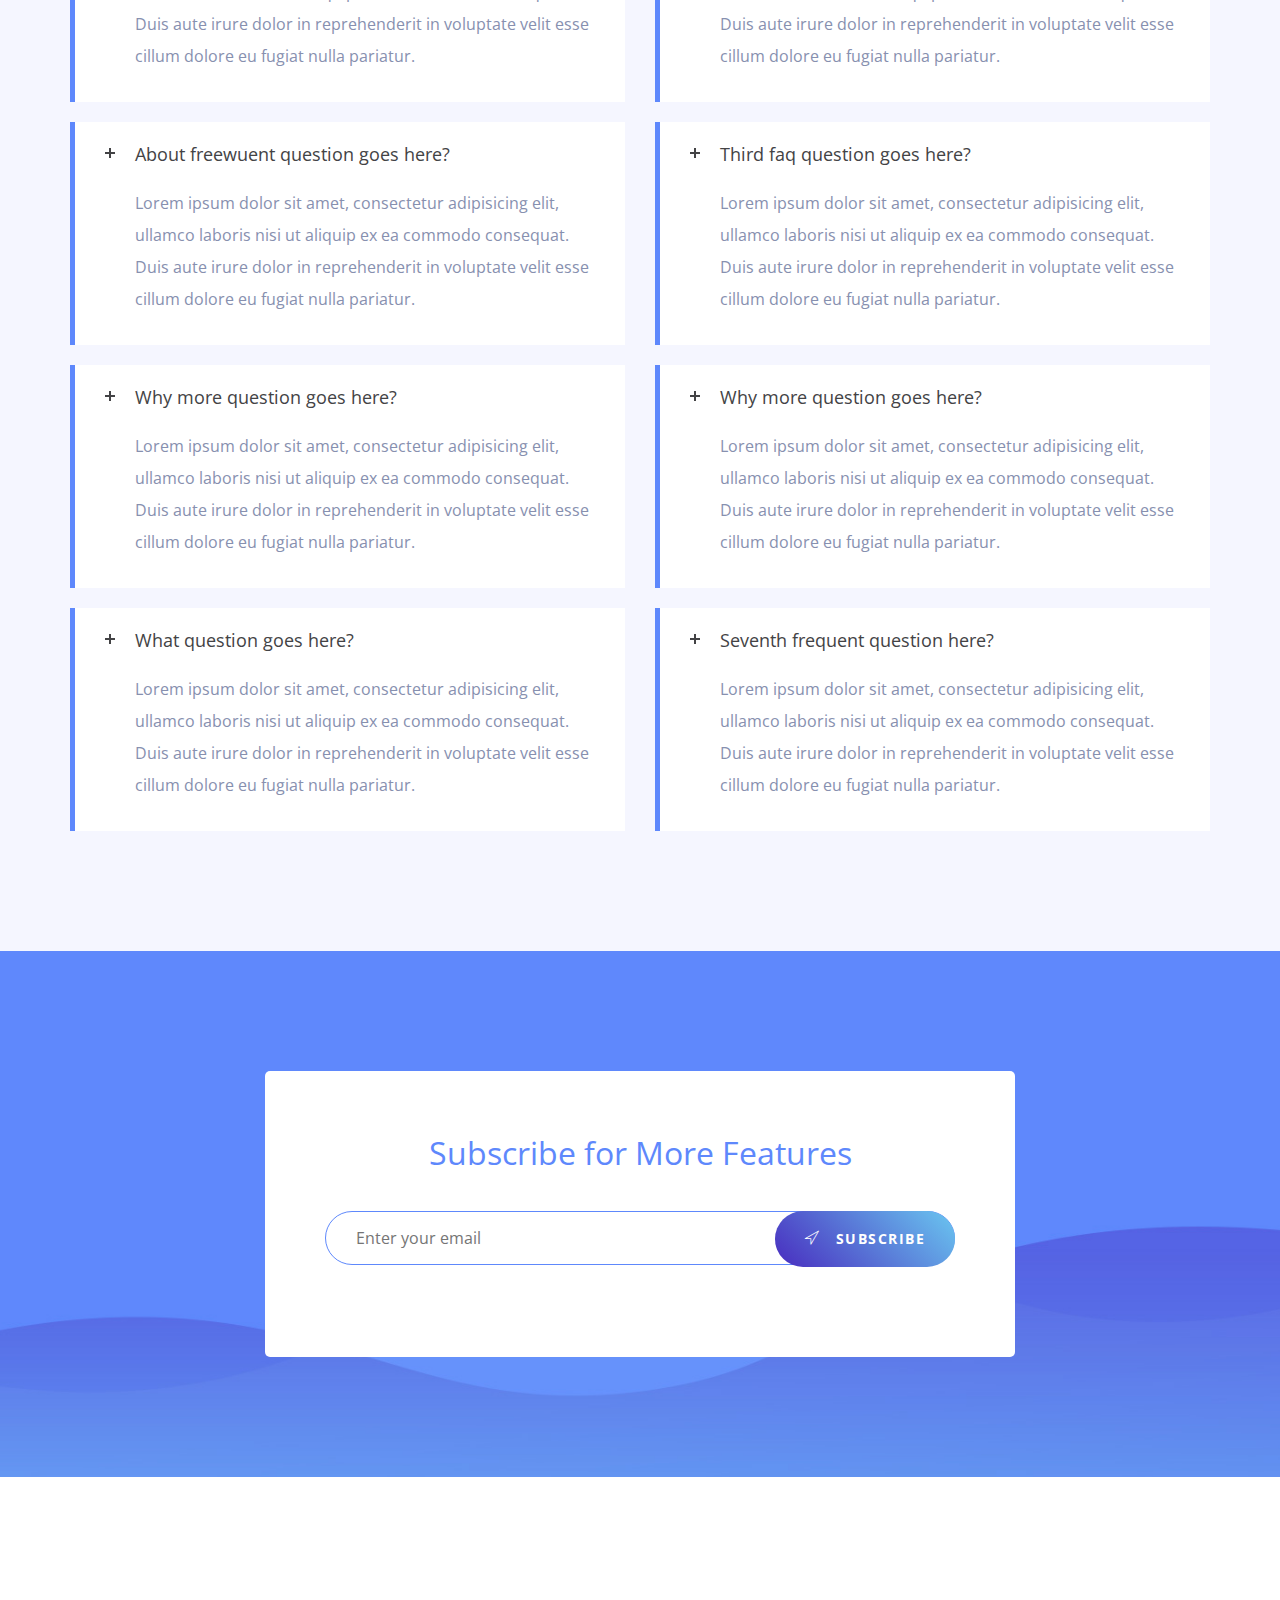
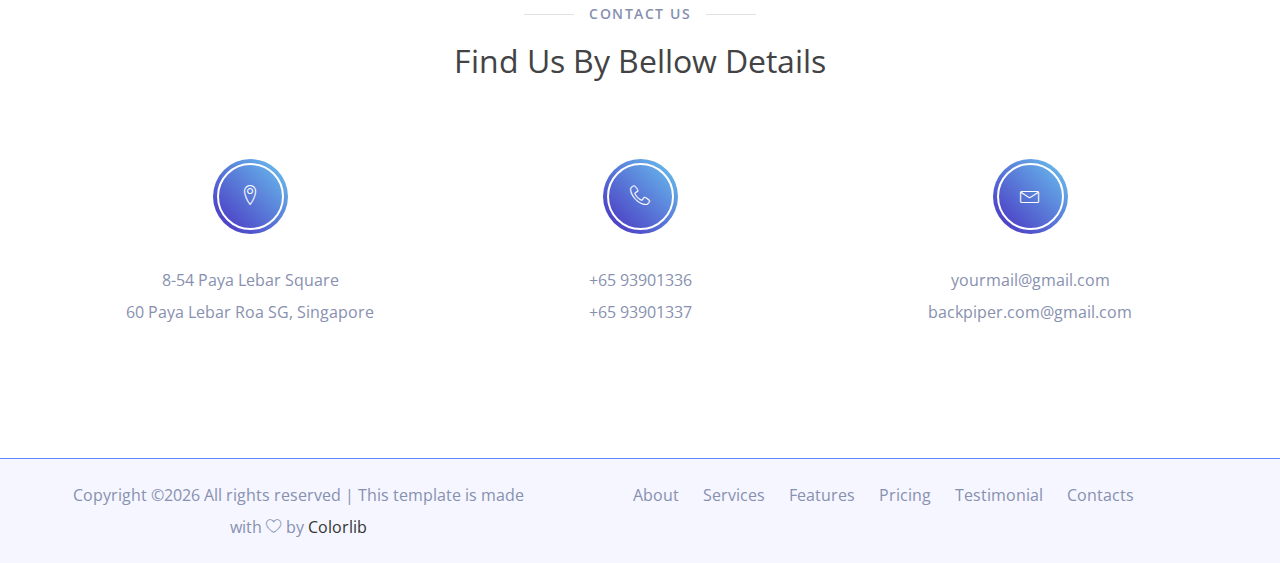
==== commit 9046bdc6: "Update index2.html" ====
--- a/index2.html
+++ b/index2.html
@@ -135,7 +135,7 @@
             <div class="row">
                 <div class="col-xs-12 col-md-6">
                     <div class="video-photo">
-                        <img src="images/video-image.jpg" alt="">
+                        <img src="images/video1.jpg" alt="">
                         <a href="https://www.youtube.com/watch?v=ScrDhTsX0EQ" class="popup video-button">
                             <img src="images/play-button.jpg" alt="">
                         </a>
--- a/style.css
+++ b/style.css
@@ -448,7 +448,7 @@
 /*-- 9. Video-Area --*/
 
 .video-area {
-    background-image: url('images/video.jpg');
+    background-image: url('images/video-image.jpg');
     background-repeat: no-repeat;
     background-position: left center;
     background-size: auto 100%;
